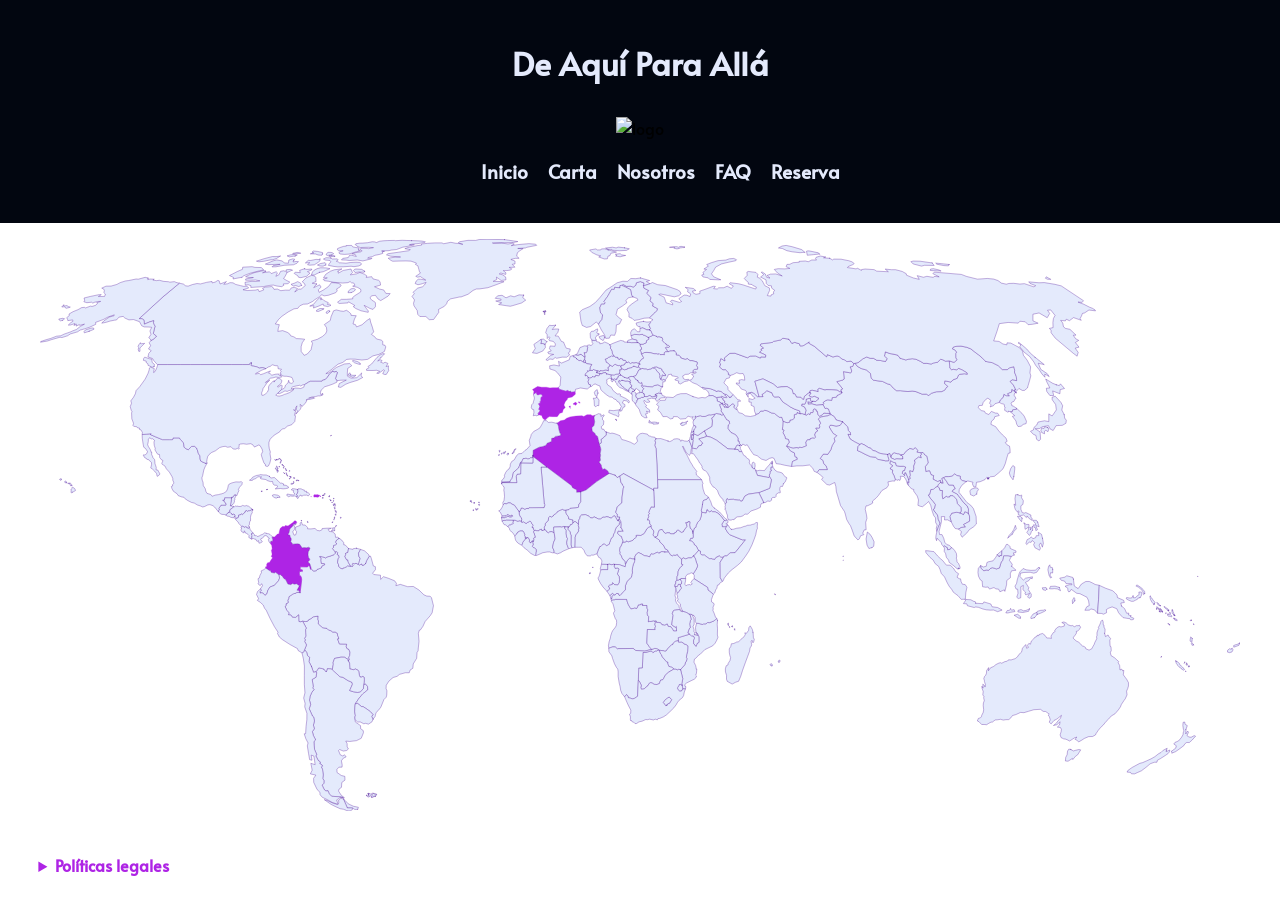
==== index.html @ 1c0f74f4 "Refactor CSS and HTML structure: Remove old stylesheets, consolidate styles into a new main styleshe" ====
<!doctype html>
<html lang="en">
<head>
    <meta charset="UTF-8">
    <meta name="viewport" content="width=device-width, initial-scale=1">
    <meta http-equiv="X-UA-Compatible" content="ie=edge">
    <meta name="author" content="Amanda Torres">
    <meta name="description" content="Restaurante internacional">
    <meta name="keywords"
          content=" inicio, restaurante, Carta, restaurante internacional, Puerto Rico, Colombia, Argelia, España, De aquí pa' allá">
    <title>Inicio | De Aquí Para Allá </title>
    <link rel="stylesheet" href="css/style.css">
    <link rel="shortcut icon" href="img/logo.png" type="image/x-icon">

 <!--    fonts -->

 <link rel="preconnect" href="https://fonts.googleapis.com">
 <link rel="preconnect" href="https://fonts.gstatic.com" crossorigin>
 <link href="https://fonts.googleapis.com/css2?family=Alata&display=swap" rel="stylesheet">

</head>

<!-- Amanda Torres -->

<body>
      <header>
            <div class="logoTitulo">
              <h1> De Aquí Para Allá</a></h1>
        
            <img src="../img/logo.png" alt="logo" />
            </div>
        
            <ul>
              <li><a href="../index.html">Inicio</a></li>
              <li><a href="../contenido/carta.html">Carta</a></li>
              <li><a href="sobre_nosotros.html">Nosotros </a></li>
              <li><a href="preguntas_frecuentes.html">FAQ</a></li>
              <li><a id="reservaNav" href="reserva.html"> Reserva </a></li>
            </ul>
      </header>

<!-- mapa -->
<section>
    <article>
        <figure>
            <div class="mapa">
                <div class="svg">
                    <svg id="Capa_1" xmlns="http://www.w3.org/2000/svg" x="0px" y="0px" viewBox="0 0 1778.6 848.1"
                         style="enable-background:new 0 0 1778.6 848.1;" xml:space="preserve">

                        <path id="AF" class="st0"
                              d="M1171.1,258.4h-5.4l-3.8-0.5l-2.5,2.9l-2.1,0.7l-1.5,1.3l-2.6-2.1l-1-5.4l-1.6-0.3v-2l-3.2-1.5 l-1.7,2.3l0.2,2.6l-0.6,0.9l-3.2-0.1l-0.9,3l-2.1-1.3l-3.3,2.1l-1.8-0.8l-4.3-1.4h-2.9l-1.6-0.2l-2.9-1.7l-0.3,2.3l-4.1,1.2l0.1,5.2 l-2.5,2l-4,0.9l-0.4,3l-3.9,0.8l-5.9-2.4l-0.5,8l-0.5,4.7l2.5,0.9l-1.6,3.5l2.7,5.1l1.1,4l4.3,1.1l1.1,4l-3.9,5.8l9.6,3.2l5.3-0.9 l3.3,0.8l0.9-1.4l3.8,0.5l6.6-2.6l-0.8-5.4l2.3-3.6h4l0.2-1.7l4-0.9l2.1,0.6l1.7-1.8l-1.1-3.8l1.5-3.8l3-1.6l-3-4.2l5.1,0.2l0.9-2.3 l-0.8-2.5l2-2.7l-1.4-3.2l-1.9-2.8l2.4-2.8l5.3-1.3l5.8-0.8l2.4-1.2l2.8-0.7L1171.1,258.4L1171.1,258.4z"></path>
                        <path id="AO" class="st0"
                              d="M869.5,534.2l-16.6-0.1l-1.9,0.7l-1.7-0.1l-2.3,0.9l-0.5,1.2l2.8,4l1.1,4.3l1.6,6.1l-1.7,2.6l-0.3,1.3 l1.3,3.8l1.5,3.9l1.6,2.2l0.3,3.6l-0.7,4.8l-1.8,2.8l-3.3,4.2l-1.3,2.6l-1.9,5.7l-0.3,2.7l-2,5.9l-0.9,5.5l0.5,4l2.7-1.2l3.3-1 l3.6,0.1l3.2,2.9l0.9-0.4l22.5-0.3l3.7,3l13.4,0.9l10.3-2.5l-3.5-4l-3.6-5.2l0.8-20.3l11.6,0.1l-0.5-2.2l0.9-2.4l-0.9-3l0.7-3 l-0.5-2l-2.6-0.4l-3.5,1l-2.4-0.2l-1.4,0.6l0.5-7.6l-1.9-2.3l-0.3-4l0.9-3.8l-1.2-2.4v-4h-6.8l0.5-2.3h-2.9l-0.3,1.1l-3.4,0.3 l-1.5,3.7l-0.9,1.6l-3-0.9l-1.9,0.9l-3.7,0.5l-2.1-3.3l-1.3-2.1l-1.6-3.8L869.5,534.2L869.5,534.2z M847.7,532.9l0.2-2.7l0.9-1.7 l2-1.3l-2-2.2l-1.8,1.1l-2.2,2.7l1.4,4.8L847.7,532.9L847.7,532.9z"></path>
                        <path id="AL" class="st0"
                              d="M878.7,225.1l-2,3.1l0.5,1.9l0,0l1,1l-0.5,1.9l-0.1,4.3l0.7,3l3,2.1l0.2,1.4l1,0.4l2.1-3l0.1-2.1 l1.6-0.9v-1.6L884,235l-0.9-2.6l0.4-2.1l0,0L883,228l-1.3-0.6l-1.3-1.6l-1.3,0.5L878.7,225.1L878.7,225.1z"></path>
                        <path id="AE" class="st0"
                              d="M1085.1,333.2l-1.3-2.2l-3,3.9l-3.7,4.1l-3.3,4.3l-3.3-0.2l-4.6-0.2l-4.2,1l-0.3-1.7l-1,0.3l0.4,1.5 l2.6,6.4l16.8,3.2l1-1.3l-0.1-2.6l1.4-2.6l-0.3-2.6l2.4-1.3l-1.1-0.8l0.1-4.2h2.8L1085.1,333.2L1085.1,333.2z"></path>
                        <path id="AR" class="st0"
                              d="M471,845.3l0.9-3l-7.3-1.5l-7.7-3.6l-4.3-4.6l-3-2.8l5.9,13.5h5l2.9,0.2l3.3,2.1L471,845.3L471,845.3z M420.6,637.2l-7.4-1.5l-4,5.7l0.9,1.6l-1.1,6.6l-5.6,3.2l1.6,10.6l-0.9,2l2,2.5l-3.2,4l-2.6,5.9l-0.9,5.8l1.7,6.2l-2.1,6.5 l4.9,10.9l1.6,1.2l1.3,5.9l-1.6,6.2l1.4,5.4l-2.9,4.3l1.5,5.9l3.3,6.3l-2.5,2.4l0.3,5.7l0.7,6.4l3.3,7.6l-1.6,1.2l3.6,7.1l3.1,2.3 l-0.8,2.6l2.8,1.3l1.3,2.3l-1.8,1.1l1.8,3.7l1.1,8.2l-0.7,5.3l1.8,3.2l-0.1,3.9l-2.7,2.7l3.1,6.6l2.6,2.2l3.1-0.4l1.8,4.6l3.5,3.6 l12,0.8l4.8,0.9l2.2,0.4l-4.7-3.6l-4.1-6.3l0.9-2.9l3.5-2.5l0.5-7.2l4.7-3.5l-0.2-5.6l-5.2-1.3l-6.4-4.5l-0.1-4.7l2.9-3.1l4.7-0.1 l0.2-3.3l-1.2-6.1l2.9-3.9l4.1-1.9l-2.5-3.2l-2.2,2l-4-1.9l-2.5-6.2l1.5-1.6l5.6,2.3l5-0.9l2.5-2.2l-1.8-3.1l-0.1-4.8l-2-3.8 l5.8,0.6l10.2-1.3l6.9-3.4l3.3-8.3l-0.3-3.2l-3.9-2.8l-0.1-4.5l-7.8-5.5l-0.3-3.3l-0.4-4.2l0.9-1.4l-1.1-6.3l0.3-6.5l0.5-5.1 l5.9-8.6l5.3-6.2l3.3-2.6l4.2-3.5l-0.5-5.1l-3.1-3.7l-2.6,1.2l-0.3,5.7l-4.3,4.8l-4.2,1.1l-6.2-1l-5.7-1.8l4.2-9.6l-1.1-2.8 l-5.9-2.5l-7.2-4.7l-4.6-1l-11.2-10.4l-1-1.3l-6.3-0.3l-1.6,5.1L420.6,637.2L420.6,637.2z"></path>
                        <path id="AM" class="st0"
                              d="M1020.2,249.7l-0.9-4.4l-2.5-1.1l-2.5-1.7l1-2l-3.1-2.2l0.7-1.5l-2.2-1.1l-1.4-1.7l-6.9,1l1.3,2.2v3.1 l4.2,1.5l2.4,1.9l1-0.2l1.8,1.7h2.3l0.2,1l2.8,3.7L1020.2,249.7L1020.2,249.7z"></path>
                        <path id="AU" class="st0"
                              d="M1527.9,756.6l-3-0.5l-1.9,2.9l-0.6,5.4l-2.1,4l-0.5,5.3l3,0.2l0.8,0.3l6.6-4.3l0.6,1.7l4-4.9l3.2-2.2 l4.5-7.3l-2.8-0.5l-4.8,1.2l-3.4,0.9L1527.9,756.6L1527.9,756.6z M1578,584.3l0.5-2.3l0.1-3.6l-1.6-3.2l0.1-2.7l-1.3-0.8l0.1-3.9 l-1.2-3.2l-2.3,2.4l-0.4,1.8l-1.5,3.5l-1.8,3.4l0.6,2.1l-1.2,1.3l-1.5,4.8l0.1,3.7l-0.7,1.8l0.3,3.1l-2.6,5l-1.3,3.5l-1.7,2.9 l-1.7,3.4l-4.1,2.1l-4.9-2.1l-0.5-2l-2.5-1.6h-1.6l-3.3-3.8l-2.5-2.2l-3.9-2l-3.9-3.5l-0.1-1.8l2.5-3.1l2.1-3.2l-0.3-2.6l1.9-0.2 l2.5-2.5l2-3.4l-2.2-3.2l-1.5,1.2l-2-0.5l-3.5,1.8l-3.2-2l-1.7,0.7l-4.5-1.6l-2.7-2.7l-3.5-1.5l-3.1,0.9l3.9,2.1l-0.3,3.2l-4.8,1.2 l-2.8-0.7l-3.6,2.2l-2.9,3.7l0.6,1.5l-2.7,1.7l-3.4,5.1l0.6,3.5l-3.4-0.6h-3.5l-2.5-3.8l-3.7-2.9l-2.8,0.8l-2.6,0.9l-0.3,1.6 l-2.4-0.7l-0.3,1.8l-3,1.1l-1.7,2.5l-3.5,3.1l-1.4,4.8l-2.3-1.3l-2.2,3.1l1.5,3l-2.6,1.2l-1.4-5.5l-4.8,5.4l-0.8,3.5l-0.7,2.5 l-3.8,3.3l-2,3.4l-3.5,2.8l-6.1,1.9l-3.1-0.2l-1.5,0.6l-1.1,1.4l-3.5,0.7l-4.7,2.4l-1.4-0.8l-2.6,0.5l-4.6,2.3l-3.2,2.7l-4.8,2.1 l-3.1,4.4l0.4-4.8l-3.1,4.6l-0.1,3.7l-1.3,3.2l-1.5,1.5l-1.3,3.7l0.9,1.9l0.1,2l1.6,5l-0.7,3.3l-1-2.5l-2.3-1.8l0.4,5.9l-1.7-2.8 l0.1,2.8l1.8,5l-0.6,5l1.7,2.5l-0.4,1.9l0.9,4.1l-1.3,3.6l-0.3,3.6l0.7,6.5l-0.7,3.7l-2.2,4.4l-0.6,2.3l-1.5,1.5l-2.9,0.8l-1.5,3.7 l2.4,1.2l4,4.1h3.6l3.8,0.3l3.3-2.1l3.4-1.8l1.4,0.3l4.5-3.4l3.8-0.3l4.1-0.7l4.2,1.2l3.6-0.6l4.6-0.2l3-2.6l2.3-3.3l5.2-1.5 l6.9-3.2l5,0.4l6.9-2.1l7.8-2.3l9.8-0.6l4,3.1l3.7,0.2l5.3,3.8l-1.6,1.5l1.8,2.4l1.3,4.6l-1.6,3.4l2.9,2.6l4.3-5.1l4.3-2.1l6.7-5.5 l-1.6,4.7l-3.4,3.2l-2.5,3.7l-4.4,3.5l5.2-1.2l4.7-4.4l-0.9,4.8l-3.2,3.1l4.7,0.8l1.3,2.6l-0.4,3.3l-1.5,4.9l1.4,4l4,1.9l2.8,0.4 l2.4,1l3.5,1.8l7.2-4.7l3.5-1.2l-2.7,3.4l2.6,1.1l2.7,2.8l4.7-2.7l3.8-2.5l6.3-2.7l6-0.2l4.2-2.3l0.9-2l3-4.5l3.9-4.8l3.6-3.2 l4.4-5.6l3.3-3.1l4.4-5l5.4-3.1l5-5.8l3.1-4.5l1.4-3.6l3.8-5.7l2.1-2.9l2.5-5.7l-0.7-5.4l1.7-3.9l1.1-3.7v-5.1l-2.8-5.1l-1.9-2.5 l-2.9-3.9l0.7-6.7l-1.5,1l-1.6-2.8l-2.5,1.4l-0.6-6.9l-2.2-4l1-1.5l-3.1-2.8l-3.2-3l-5.3-3.3l-0.9-4.3l1.3-3.3l-0.4-5.5l-1.3-0.7 l-0.2-3.2l-0.2-5.5l1.1-2.8l-2.3-2.5l-1.4-2.7l-3.9,2.4L1578,584.3L1578,584.3z"></path>
                        <path id="AT" class="st0"
                              d="M861.4,188.6l-2.3-1.2l-2.3,0.3l-4-1.9l-1.7,0.5l-2.6,2.5l-3.8-2l-1.5,2.9l-1.7,0.8l1,4l-0.4,1.1 l-1.7-1.3l-2.4-0.2l-3.4,1.2l-4.4-0.3l-0.6,1.6l-2.6-1.7l-1.5,0.3l0.2,1.1l-0.7,1.6l2.3,1.1l2.6,0.2l3.1,0.9l0.5-1.2l4.8-1.1 l1.3,2.2l7.2,1.6l4.2,0.4l2.4-1.4l4.3-0.1l0.9-1.1l1.3-4l-1.1-1.3h2.8l0.2-2.6l-0.7-2.1L861.4,188.6L861.4,188.6z"></path>
                        <path id="AZ" class="st0"
                              d="M1011.3,243.5l-1,0.2l1.2,2.4l3.2,2.9l3.7,0.9l-2.8-3.7l-0.2-1h-2.3L1011.3,243.5L1011.3,243.5z M1021.7,234.2l-4.3-3.8l-1.5-0.2l-1.1,0.9l3.2,3.4l-0.6,0.7l-2.8-0.4l-4.2-1.8l-1.1,1l1.4,1.7l2.2,1.1l-0.7,1.5l3.1,2.2l-1,2 l2.5,1.7l2.5,1.1l0.9,4.4l5.3-4.7l1.9-0.5l1.9,1.9l-1.2,3.1l3.8,3.4l1.3-0.3l-0.8-3.2l1.7-1.5l0.4-2.2l-0.1-5l4.2-0.5l-2-1.7 l-2.5-0.2l-3.5-4.5l-3.4-3.2l0,0l-2.6,2.5l-0.5,1.5L1021.7,234.2L1021.7,234.2z"></path>
                        <path id="BI" class="st0"
                              d="M949.4,514.6l-0.3-2.5l0,0l-3-0.4l-1.7,3.6l-3.5-0.5l1.4,2.9l0.1,1.1l2,6.1l-0.1,0.3l0.6-0.1l2.1-2.3 l2.2-3.3l1.4-1.4v-2L949.4,514.6L949.4,514.6z"></path>
                        <path id="BE" class="st0"
                              d="M801.9,170.8l-4.4,1.3l-3.6-0.5l0,0l-3.8,1.2l0.7,2.2l2.2,0.1l2.4,2.4l3.4,2.9l2.5-0.4l4.4,2.8l0.4-3.5 l1.3-0.2l0.4-4.2l-2.8-1.4L801.9,170.8L801.9,170.8z"></path>
                        <path id="BJ" class="st0"
                              d="M798.1,422.6l-4.3-3.7h-2l-1.9,1.9l-1.2,1.9l-2.7,0.6l-1.2,2.8l-1.9,0.7l-0.7,3.3l1.7,1.9l2,2.3 l0.2,3.1l1.1,1.3l-0.2,14.6l1.4,4.4l4.6-0.8l0.3-10.2l-0.1-4.1l1-4l1.7-1.9l2.7-4l-0.6-1.7l1.1-2.5l-1.2-3.8L798.1,422.6 L798.1,422.6z"></path>
                        <path id="BF" class="st0"
                              d="M780,401.8h-3.6l-1.4-1.2l-3,0.9l-5.2,2.6l-1.1,2l-4.3,2.9l-0.8,1.6l-2.3,1.3l-2.7-0.9l-1.6,1.6 l-0.8,4.4l-4.5,5.2l0.2,2.2l-1.6,2.7l0.4,3.7l2.5,1.4l1,2.1l2.5,1.3l1.9-1.6l2.7-0.2l3.8,1.6l-0.8-4.8l0.2-3.6l9.7-0.3l2.4,0.5 l1.8-1l2.6,0.5l4.9,0.1l1.9-0.7l1.2-2.8l2.7-0.6l1.2-1.9l0.1-4.4l-6.4-1.4l-0.2-3.1l-3.1-4.1l-0.8-2.9L780,401.8L780,401.8z"></path>
                        <path id="BD" class="st0"
                              d="M1287.7,356.5l-4.5-10.1l-1.5,0.1l-0.2,4l-3.5-3.3l1.1-3.6l2.4-0.4l1.6-5.3l-3.4-1.1l-5,0.1l-5.4-0.9 l-1.2-4.4l-2.7-0.4l-4.8-2.7l-1.2,4.3l4.6,3.4l-3.1,2.4l-0.8,2.3l3.7,1.7l-0.4,3.8l2.6,4.8l1.6,5.2l2.2,0.6l1.7,0.7l0.6-1.2l2.5,1.3 l1.3-3.5l-0.9-2.6l5.1,0.2l2.8,3.7l1.5,3.1l0.8,3.2l2,3.3l-1.1-5.1l2.1,1L1287.7,356.5L1287.7,356.5z"></path>
                        <path id="BG" class="st0"
                              d="M922.8,218.9l-3-0.7l-4-2.2l-5.8,1.4l-2.3,1.6l-7.5-0.3l-4-1l-1.9,0.5l-1.8-2.6l-1.1,1.4l0.7,2.3 l2.8,2.6l-1.7,1.9l-0.7,2l0.6,0.7l-0.7,0.9l2.8,2l0.8,4.1l3.8,0.2l3.9-1.7l3.9,2.1l4.6-0.6l-0.3-3l5-2l4.5,0.8l-2.1-3.5l1.3-4.4 L922.8,218.9L922.8,218.9z"></path>
                        <path id="BA" class="st0"
                              d="M863.4,209.5l-2.3,0.1l-1,1.3l-1.9-1.4l-0.9,2.5l2.7,2.9l1.3,1.9l2.5,2.3l2,1.4l2.2,2.5l4.7,2.4 l0.4-3.4l1.5-1.4l0.9-0.6l1.2-0.3l0.5-2.9l-2.7-2.3l1-2.7h-1.8l0,0l-2.4-1.4l-3.5,0.1L863.4,209.5L863.4,209.5z"></path>
                        <path id="BY" class="st0"
                              d="M914,144l-5.2-1.5l-4.6,2.3l-2.6,1l0.9,2.6l-3.5,2l-0.5,3.4l-4.8,2.2h-4.6l0.6,2.7l1.7,2.3l0.3,2.4 l-2.7,1.2l1.9,2.9l0.5,2.7l2.2-0.3l2.4-1.6l3.7-0.2l5,0.5l5.6,1.5l3.8,0.1l2,0.9l1.6-1.1l1.5,1.5l4.3-0.3l2,0.6l-0.2-3.1l1.2-1.4 l4.1-0.3l0,0l-2-3.9l-1.5-2l0.8-0.6l3.9,0.2l1.6-1.3l-1.7-1.6l-3.4-1.1l0.1-1.1l-2.2-1.1l-3.7-3.9l0.6-1.6l-1-2.9l-4.8-1.4l-2.3,0.7 L914,144L914,144z"></path>
                        <path id="BZ" class="st0"
                              d="M283.7,395.7l1.4-2.2l1-0.2l1.3-1.7l1-3.2l-0.3-0.6l0.9-2.3l-0.4-1l1.3-2.7l0.3-1.8h-1.1l0.1-0.9h-1 l-2.5,3.9l-0.9-0.8l-0.7,0.3l-0.1,1l-0.7,5l-1.2,7.2L283.7,395.7L283.7,395.7z"></path>
                        <path id="BO" class="st0"
                              d="M456.9,625.1l1.6-1.3l-0.8-3.6l1.3-2.8l0.5-5l-1.6-4l-3.2-1.7l-0.8-2.6l0.6-3.6l-10.7-0.3l-2.7-7.4 l1.6-0.1l-0.3-2.8l-1.2-1.8l-0.5-3.7l-3.3-1.9l-3.5,0.1l-2.5-1.9l-3.8-1.2l-2.4-2.4l-6.3-1l-6.4-5.7l0.3-4.3l-0.9-2.5l0.4-4.7 L405,560l-2.8,2.3l-4.8,2.6l-1.1,1.9l-2.9,0.2l-4.2-0.6l5.5,10.3l-1.1,2.1l0.1,4.5l0.3,5.4l-1.9,3.2l1.2,2.4l-1.1,2.1l2.8,5.3 l-2.8,6.9l3.1,4.3l1.2,4.6l3.2,2.7l-1.1,6.2l3.7,7.1l3.1,8.8l3.8-0.9l4-5.7l7.4,1.5l3.7,4.6l1.6-5.1l6.3,0.3l1,1.3l1.5-7.6l-0.2-3.4 l2.1-5.6l9.5-1.9l5.1,0.1l5.4,3.3L456.9,625.1L456.9,625.1z"></path>
                        <path id="BR" class="st0"
                              d="M460.2,484.7l-1.4,0.2l-3.1-0.5l-1.8,1.7l-2.6,1.1l-1.7,0.2l-0.7,1.3l-2.7-0.3l-3.5-3l-0.3-2.9 l-1.4-3.3l1-5.4l1.6-2.2l-1.2-3l-1.9-0.9l0.8-2.8l-1.3-1.5l-2.9,0.3l0.7,1.8l-2.1,2.4l-6.4,2.4l-4,1l-1.7,1.5l-4.4-1.6l-4.2-0.8 l-1,0.6l2.4,1.6l-0.3,4.3l0.7,4l4.8,0.5l0.3,1.4l-4.1,1.8l-0.7,2.7l-2.3,1l-4.2,1.5l-1.1,1.9l-4.4,0.5l-3-3.4l-1.1,0.8l-1-3.8 l-1.6-2l-1.9,2.2l-10.9-0.1v3.9l3.3,0.7l-0.2,2.4l-1.1-0.6l-3.2,1v4.6l2.5,2.4l0.9,3.6l-0.1,2.8l-2.2,17.4l-5.1-0.3l-0.7,1l-4.6,1.2 l-6.2,4.3l-0.4,3l-1.3,2.2l0.7,3.4l-3.3,1.9l0.1,2.7l-1.5,1.1l2.6,5.8l3.3,3.8l-1,2.8l3.7,0.3l2.3,3.4l4.9,0.2l4.4-3.8l0.2,9.7 l2.6,0.7l3-1.1l4.2,0.6l2.9-0.2l1.1-1.9l4.8-2.6l2.8-2.3l7.3-1.1l-0.4,4.7l0.9,2.5l-0.3,4.3l6.4,5.7l6.3,1l2.4,2.4l3.8,1.2l2.5,1.9 l3.5-0.1l3.3,1.9l0.5,3.7l1.2,1.8l0.3,2.8l-1.6,0.1l2.7,7.4l10.7,0.3l-0.6,3.6l0.8,2.6l3.2,1.7l1.6,4l-0.5,5l-1.3,2.8l0.8,3.6 l-1.6,1.3l1.9,3.6l0.4,8.6l6,1.2l2.1-1.2l3.9,1.7l1.2,1.9l1,5.8l0.9,2.5l2,0.3l2-1.1l2.1,1.2l0.3,3.5l-0.3,3.8l-0.7,3.6l2.6-1.2 l3.1,3.7l0.5,5.1l-4.2,3.5l-3.3,2.6l-5.3,6.2l-5.9,8.6l3.4-0.7l6.2,4.9l1.9-0.2l6.2,4.1l4.8,3.5l3.8,4.3l-1.9,3l2.1,3.7l2.9-3.7 l1.5-6l3.2-3l3.9-5l4.5-11.2l3.4-3.5l0.8-3.1l0.3-6.4l-1.3-3.5l0.3-4.8l4.1-6.3l6-5.1l6-1.8l3.6-2.9l8.5-2.4h5.9l1.1-3.8l4.2-2.8 l0.6-6.5l5.1-8.3l0.5-8.5l1.6-2.6l0.3-4.1l1.1-9.9l-1-11.9l1.4-4.7l1.4-0.1l3.9-5.5l3.3-7.2l7.7-8.8l2.7-4.2l2-10.5l-1-3.9l-2-8.1 l-2.1-2l-4.8-0.2l-4.3-1.9l-7.3-7.1l-8.4-5.3l-8.4,0.3l-10.9-3.4l-6.5,2l0.8-3.5l-2.7-3.8l-9.4-3.8l-7.1-2.3l-4.2,4.1l-0.3-6.3 l-9.9-1l-1.7-2l4.2-5.2l-0.1-4.4l-3-1l-3-11.2l-1.3-3.5l-1.9,0.3l-3.5,5.8l-1.8,4.7l-2.1,2.4l-2.7,0.5l-0.8-1.8l-1.2-0.3l-1.8,1.8 l-2.4-1.3l-3.2-1.4l-2.7,0.7l-2.3-0.6l-0.5,1.8l0.9,1.3l-0.5,1.3L460.2,484.7L460.2,484.7z"></path>
                        <path id="BN" class="st0"
                              d="M1419,468l2.7,3.3l1.1-2.2l2.7,0.2l0.1-4.1l0.1-3.1l-4.6,3.5L1419,468L1419,468z"></path>
                        <path id="BT" class="st0"
                              d="M1275.9,320.1l-2.7-1.8l-2.9-0.1l-4.2-1.5l-2.6,1.6l-2.6,4.8l0.3,1.2l5.5,2.5l3.2-1l4.7,0.4l4.4-0.2 l-0.4-3.9L1275.9,320.1L1275.9,320.1z"></path>
                        <path id="BW" class="st0"
                              d="M917.9,609.6l-1-0.5l-3.2,1.5h-1.6l-3.7,2.5l-2-2.6l-8.6,2.2l-4.1,0.2l-0.9,22.7l-5.4,0.2l-0.6,18.5 l1.4,1l3,6.1l-0.7,3.8l1.1,2.3l4-0.7l2.8-2.8l2.7-1.9l1.5-3.1l2.7-1.5l2.3,0.8l2.5,1.8l4.4,0.3l3.6-1.5l0.6-2l1.2-3l3-0.5l1.7-2.4 l2-4.3l5.2-4.7l8-4.7l-3.4-2.9l-4.2-0.9l-1.5-4.1l0.1-2.2l-2.3-0.7l-6-7l-1.6-3.7l-1.1-1.1L917.9,609.6L917.9,609.6z"></path>
                        <path id="CF" class="st0"
                              d="M911.7,441.9l-0.5-0.3l-2-1.8l-0.3-2l0.8-2.6v-2.6l-3.3-4l-0.7-2.7l-3.5,1.1l-2.8,2.5l-4,7l-5.2,2.9 l-5.4-0.4l-1.6,0.6l0.6,2.3l-2.9,2.2l-2.3,2.5l-7.1,2.4l-1.4-1.4l-0.9-0.2l-1,1.7l-4.7,0.4l-2.7,6.5l-1.4,1.1l-0.4,5l0.6,2.7 l-0.4,1.9l2.6,3.3l0.5,2.3l2.1,3.2l2.6,2.1l0.3,2.9l0.6,1.8l2.9-5.9l3.3-3.4l3.8,1.1l3.6,0.4l0.5-4.5l2.2-3.2l3-2l4.6,2.1l3.6,2.4 l4.1,0.6l4.2,1.2l1.6-3.8l0.8-0.5l2.6,0.6l6.2-3.1l2.2,1.3l1.8-0.2l0.9-1.5l2-0.6l4.3,0.7l3.6,0.1l1.8-0.6l-0.9-2.1l-4.2-2.5 l-1.5-3.8l-2.4-2.7l-3.8-3.4l-0.1-2l-3.1-2.6L911.7,441.9L911.7,441.9z"></path>
                        <path id="CA" class="st0"
                              d="M460.2,201.3l-0.7-3l-2.5,1.9l0.5,2.1l5.6,2.6l1.9-0.4l3.3-2.5l-4.7,0.1L460.2,201.3L460.2,201.3z M474.6,185.4l0.2-1.1l-4.1-2.6l-5.9-1.6l-1.9,0.6l3.5,2.9l5.7,1.9L474.6,185.4L474.6,185.4z M169.3,189.1l0.2-3.4l-3.2-2.6 l-0.4-2.9l-0.1-2.1l-4.1-0.7l-2.4-0.9l-4.1-1.4l-1.4,1.5l-0.6,3.3l4.3,1.1l-0.4,1.8l2.9,2.2v2.2l6.3,2.8L169.3,189.1L169.3,189.1z M505.4,175.6l3.9-3.8l1.4-1.7l-2.1-0.3l-4.9,2.2l-4.2,3.5l-8.1,9.8l-5.3,3.7l1.6,1.7l-3.8,2.2l0.2,1.9l9.6,0.1l5.4-0.3l4.4,1.5 l-4.4,2.9l2.9,0.2l7.3-5.4l1.2,0.8l-2.5,5.1l3,1.2l2.3-0.2l3.5-5.5l-0.5-3.9l0.3-3.3l-3.7,1.1l2.8-4.6l-4.3-1.9l-2.7,1.5l-3.9-1.7 l2.4-2.1l-2.9-1.3l-3.8,2L505.4,175.6L505.4,175.6z M148.6,154.4l-1.9,2l-1.4,2.6l0.9,1.9l-0.6,2.8l0.7,2.8h1.9l-0.2-4.9l7.1-6.9 l-4.9,0.5L148.6,154.4L148.6,154.4z M429.5,107.4l-0.4-1.2l-1.7-0.1l-2.8,1.7l-0.4,0.4l0.1,1.7l1.7,0.5L429.5,107.4L429.5,107.4z M419.9,104.2l0.8-1.1l-6-0.1l-4.9,2.7v1.5l3,0.2L419.9,104.2L419.9,104.2z M416.8,87.6l-2.7-0.5l-5,5.2l-3.6,4.4l-5.7,2.8l6.3-0.6 l-0.8,3.4l8.2-3l6.2-3l0.8,2.6l5.9,1.3l4.9-1.8l-1.9-1.8L426,97l1.3-2.7l-3.7-1.7l-3.4-1.9l-1.5-1.5l-2.8,0.9L416.8,87.6L416.8,87.6 z M461.4,79.4l3.7-1.7l1-0.7l1.4-2.3l-2.3-1.5l-4.2,0.7l-3.8,3.1l-0.7,2.6L461.4,79.4L461.4,79.4z M387.6,68.7l-0.8-2l-0.3-1l-1.6-1 l-3-1.5l-4.9,2.3l-5,1.7l3.5,2.4l3.8-0.6l4.1,1.6L387.6,68.7z M410,66.6l-6.6-1l5.7-2.6l-0.4-6l-1.9-2.3l-4.5-0.8l-8.1,3.8l-5.5,5.8 l2.9,2.1l1.6,3.3l-6.3,5.5l-3.2-0.2l-6.2,4.4l4.2-5.2l-4.8-1.8l-4.5,0.9l-2.4,3.4l-5.9-0.1l-7.2,0.8l-5.1-2.4l-5,0.4l-1.5-2.9 l-2.1-1.3l-3.8,0.5l-5.2,0.3l-4.4,1.8l2,2.3l-7,2.8l-1.4-3.3l-4.4,1l-11.8,0.6l-6.4-1.2l8.5-2.6l-2.8-2.8l-4.4,0.4l-4.7-1l-7.5-1.9 l-3.8-2.3l-4.5-0.3l-3.3,1.6l-5.9,0.9l3.9-4.1l-9.4,3.6l-1.4-4.7l-2.1-0.6l-3.8,2.5l-4.5,1.2l-0.2-2.2l-8.2,1.4l-8.8,2.3l-5.2-0.6 l-7,1.6l-6.2,2.3l-3.7-0.5l-3.3-2.6l-5.9-1.3l0,0l-24.3,20.2l-35.4,32.4l4.2,0.1l2.7,1.6l0.6,2.6l0.2,3.9l7.6-3.3l6.4-1.9l-0.5,3 l0.7,2.4l1.7,2.7l-1.1,4.2l-1.5,6.8l4.6,3.8l-3.1,3.7l-5.1,2.9l0,0l-2.5,3.1l2.1,4.4l-3.1,4.9l4.1,2.6l-3.6,3.7l-1.3,5.5l6.9,2.5 l1.6,2.7l5.4,6.1h0.7h13.9h14.6h4.8h15h14.5h14.7h14.8h16.7h16.8h10.1l1.3-2.4h1.6l-0.8,3.4l1,1l3.2,0.4l4.6,1l3.8,1.9l4.4-0.8 l5.3,1.6l0,0l3.2-2.4l3.2-1l1.8-1.5l1.5-0.8l4,1.2l3.3,0.2l0.8,0.8l0.1,3.5l5.2,1l-1.7,1.7l1.2,1.9l-1.9,2.3l1.8,0.8l-1.9,2.1l0,0 l1.2,0.2l1.3-0.9l0.5,1.4l3.4,0.7l3.8,0.1l3.8,0.6l4,1.2l0.8,2l1.4,4.7l-2.4,2l-3.8-0.8l-1-3.8l-0.9,3.9l-3.8,3.4l-0.8,2.9l-1.1,1.7 l-4.1,2l0,0l-3.7,3.4l-2,2.2l2.7,0.4l4.5-2l2.9-1.7l1.6-0.3l2.6,0.6l1.7-0.9l2.8-0.8l4.7-0.8l0,0l0,0l0.3-1.8l-0.3,0.1l-1.7,0.3 l-1.8-0.6l2.3-2.1l1.9-0.7l3.9-0.9l4.6-0.9l1.8,1.2l1.9-1.4l1.9-0.8l0.9,0.4l0.1,0.1l6.7-4.2l2.7-1.2h7.7h9.3l1-1.6l1.7-0.3l2.5-0.9 l2.7-2.8l3.2-4.9l5.5-4.7l1.1,1.7l3.7-1.1l1.5,1.8l-2.8,8.5l2.1,3.5l5.9-0.8l8.1-0.2l-10.4,5.1l-1.5,5.2l3.7,0.5l7.1-4.5l5.8-2.4 l12.2-3.7l7.5-4.1l-2.6-2.2l1-4.5l-7.1,7l-8.6,0.8l-5.5-3.1l-0.1-4.6l0.6-6.8l6.1-4.1l-3.3-3.1l-7.6,0.6l-12.1,5.2l-10.9,8.2l-4.6,1 l7.8-5.7l10.1-8.3l7.2-2.7l5.7-4.4l5.2-0.5l7.3,0.1l10,1.3l8.6-1l7.8-5.1l8.7-2.2l4.2-2.1l4.2-2.3l2-6.8l-1.1-2.3l-3.4-0.8v-5.1 l-2.3-1.9l-6.9-1.6l-2.8-3.4l-4.8-3.4l3.4-3.7l-2-7.1l-2.6-7.5l-1-5.2l-4.3,2.7l-7.4,6.5l-8.1,3.2l-1.6-3.4l-3.7-1l2.2-7.3l2.6-4.9 l-7.7-0.5l-0.1-2.2l-3.6-3.3l-3-2l-4.5,1.5l-4.2-0.5l-6.6-1.6l-3.9,1.3l-3.8,9l-1,5.3l-8.8,6.1l3.1,4.5l0.5,5l-1.7,4l-4.7,4.1 l-7.5,4.2l-9,2.8l1.7,3.2l-2.2,9.6l-5.6,6.3l-4.6,1.9l-4.4-5.8l-0.1-6.8l1.7-6l3.6-5.2l-4.8-0.6l-7.5-0.4l-3.6-2.5l-4.8-1.6 l-1.7-2.9l-3.3-2.2l-7-2.6l-7.1,1.2l0.7-4.5l1.5-5.5l-6-1l4.9-6.8l4.9-4.6l9.4-6.5l8.6-4.6l5.6-0.7l2.9-3.7l5.1-2.4l6.4-0.4l7.7-3.8 l2.9-2.4l7.4-4.7l3.2-2.8l3.2,1.7l6.5-0.9l10.8-3.8l2.3-2.7l-0.8-2.9l5-2.9l1.7-2.7l-3.5-2.6l-5.4-0.8l-5.5-0.4l-4.6,5.9l-6.5,4.6 l-7.2,4l-1.3-3.7l4.2-4l-2.2-3.5l-8.7,4.2L410,66.6L410,66.6z M334.5,47.7l-2.8-1l-14.1,3.2l-5.1,2l-7.8,3.9l5.4,1.4l6.2-0.1 l-11.5,2.1v1.9l5.6,0.1l9-0.4l6.5,1.2l-6.2,1l-5.5-0.3l-7.1,0.9l-3.3,0.6l0.6,4.2l4.2-0.6l4.1,1.5l-0.3,2.5l7.8-0.5l11.2-0.8 l9.4-1.8l5-0.4l5.7,1.5l6.7,0.8l3.1-1.9l-0.7-2.1l7-0.4l2.6-2.4l-5-2.5l-4.2-2.6l2.4-3.6l2.7-5.1l-2.2-2l-3-0.9l-4.2,0.8l-2.8,5.3 l-4.3,2.1l2.2-5.1l-1.7-1.7l-7.3,2.7l-2.6-2.6l-10.4,1.5L334.5,47.7L334.5,47.7z M373.6,46.2l-1.7-1.1l-5.4,0.2l-2.1,0.7l2.2,3.6 C366.6,49.6,373.6,46.2,373.6,46.2z M481.3,47.8l-4.4-2.8l-8.4-0.5l-2.1,0.3l-1.7,1.8l2,2.8l0.9,0.3l4.8-0.7l4.1,0.1l4.1,0.1 L481.3,47.8L481.3,47.8z M441.9,47.5l5.7-3.2l-11.2,1.3l-5.8,2.1l-7.1,4.6l-3.3,5.2l5.6,0.1l-6.1,2.3l1.8,1.9l5.9,0.8l7.3,1.5 l13.8,1.2l7.9-0.6l3.2-1.6l2,1.8l3.3,0.3l2,3.3l-3.5,1.4l7.1,1.8l4.6,2.6l0.5,1.9l-0.4,2.4l-8.6,5.4l-3.2,2.7l0.2,2l-9.2,0.7l-8,0.1 l-5.4,4.2l2.4,1.9l13-0.9l0.9-1.6l4.7,2.7l4.7,2.9l-2.4,1.6l3.8,2.8l7.6,3.3l10.7,2.3l0.3-2l-2.8-3.5l-3.5-4.9l8.5,4.6l4.7,1.5 l3.6-4.1v-5.6l-1-1.5l-4.4-2.5l-2.7-3.3l2.3-3.2l5.8-0.7l3.8,5.4l4,2.4l10.7-6.5l3.3-3.9l-6.4-0.3l-3.2-5.1l-5.9-1.2l-7.7-3.5l9-2.5 l-0.8-5l-2.2-2.1l-8.3-2.1l-1.9-3.3l-8.2,1.2l1.1-2.3l-3.6-2.5l-6.8-2.6l-5.2,2.1l-9,1.5l3.3-3.4l-2.3-5.3l-11.6,2.1l-7.1,4.1 L441.9,47.5L441.9,47.5z M391.9,44.1l-7.1,2.4l0.9,3.4l-7.4-0.7l-1.7,1.7l5.8,3.9l0.9,2l3.4,0.5l8.4-2l5.1-4.7l-3.8-2.2l6-2.4 l0.5-1.5l-7.5,0.6L391.9,44.1L391.9,44.1z M414.2,49.5l5.6-1l10-4.5l-6.1-1.2l-7.8-0.2l-5.2,1.4l-4.2,2.1l-2.5,2.6l-1.8,4.5l4.3,0.2 C406.5,53.4,414.2,49.5,414.2,49.5z M299.5,56.7l2.6-2.3l9.1-3.6l13.8-3.6l6.4-1.3l-1.6-2.1l-1.9-1.5l-9.4-0.2l-4.1-1.1l-14,0.8 l-0.3,3.1l-7.6,3.3l-7.4,3.8l-4.3,2.2l5.9,2.7l-0.6,2.3L299.5,56.7L299.5,56.7z M423.6,38.4l0.3-1.6l-1.4-1.7l-6.9,1.3l-4.4,2.2 l3.2,1.3l5.1,0.4L423.6,38.4L423.6,38.4z M414.9,29.8l-1.1,0.7l-4.8-0.3l-7.6,1.6l-3.8-0.1l-4.3,3.8l6.6-0.4l-3.4,2.9l3.2,0.8 l6.8-0.5l5.8-3.7l2.8-2.5L414.9,29.8z M375.8,32.3l1.8-2.3l-3.1-0.5l-5.7,1.7l-0.7,4.7l-6.1-0.4l-2.8-2.9L351,31l-5.4,1.4L334,37.2 l4.1,0.8l17.8-0.5l-10.6,2.2l-1.5,1.6l5.9-0.1l12.2-2.2l13.8-0.8l5.1-2.3l2.3-2.4l-3.7-0.2l-4.3,0.8 C375.1,34.1,375.8,32.3,375.8,32.3z M431,28l-7.1-0.3l-3.8,2l2.6,1.5l7,0.6l1.4,2.1l-2.2,2.4l-1.5,2.8l8.5,1.6l5.5,0.6l8-0.1 l11.6-0.8l4.3,0.6l6.7-1l3.5-1.4l1-2l-2.3-1.9l-5.8-0.3l-8,0.4l-7,1.1l-5.1-0.4l-4.8-0.3l-1.2-1.1l-3.1-1.1l2.8-1.9l-1.4-1.6 l-7.3,0.1L431,28L431,28z M356,25.4l-6,0.7l-5.5-0.1l-12.1,3.1l-11.6,3.7l0,0l3.6,1l7-0.7l9.8-2.1l3.8-0.3l5.2-1.6L356,25.4z M436.5,26l1-0.5l-1.5-0.9l-7.2-0.1l-0.6,1.3l6.4,0.3L436.5,26L436.5,26z M378.1,25.2l3.2-1.4l-4.1-0.8l-5.9,0.5l-5.1,1.5l3.3,1.5 C369.5,26.5,378.1,25.2,378.1,25.2z M385.9,21l-3.3-0.9l-1.6-0.2l-5.7,1.3l-1,0.7h6L385.9,21z M432.3,23.5l3-1.7l-2.3-1.6l-1.7-0.3 l-4.4-0.1l-2.1,1.8l-0.7,1.8l1.6,1.1L432.3,23.5L432.3,23.5z M418.6,22.3l0.1-2.2l-7.4-1.7l-6.1-0.6l-2.1,1.7l2.8,1.1l-5.3,1.4 l7.7,0.2l4,1.5l5.2,0.5L418.6,22.3z M472.3,16.2l0.6-2.8l-4.7-0.8l-4.7-0.9l-1.6-2.2l-8.2,0.2l0.3,0.9l-3.9,0.3l-4.1,1.3l-4.9,1.9 l-0.3,1.9l2,1.5h6.5l-4.3,1.2l-2.1,1.6l1.6,1.9l6.7,0.6l6.8-0.4l10.5-3.4l6.4-1.3C474.9,17.7,472.3,16.2,472.3,16.2z M550.8,2.4 l-7-0.2l-6.9-0.3l-10.2,0.6l-1.4-0.4L515,2.3l-6.4,0.4l-5.1,0.6l-5,2l-2.3-1l-3.9-0.2l-6.7,1.4l-7.4,0.6l-4.1,0.1l-6,0.8L467,8.3 l2.5,1.2l0.8,1.6l4.4,1.5l12.4-0.3l7.2,0.5l-7.2,1.5l-2.2-0.4l-9.3-0.2l-1.1,2.2l3,1.7l-2.8,1.6l-7.5,1.1l-4.9,1.7l4.8,0.9l1.7,3 l-7.5-2l-2.5,0.3l-2,3.4l-8,1.1l-2,2.3l6.7,0.3l4.9,0.6l11.7-0.8l8.4,1.4l12.6-3l1-1.1l-6.4,0.2l0.5-1.1l6.5-1.4l3.6-1.9l6.8-1.3 l5-1.6l-0.8-2.2l3.3-0.8l-4.3-0.6l11.1-0.4l3.2-0.9l7.9-0.8l9.3-3.5l6.8-1.1l10.3-2.5h-7.4l3.9-0.9l9-0.8l9.7-1.6l1.1-1.1l-5.2-1 l-6.7-0.4L550.8,2.4L550.8,2.4z"></path>
                        <path id="CH" class="st0"
                              d="M825.5,195.2l-5.4-1.9l-1,1.4h-4.2l-1.3,1l-2.3-0.6l0.2,1.6l-3.5,3.5v2.8l2.4-0.9l1.8,2.7l2.2,1.3 l2.4-0.3l2.7-2.1l0.9,1l2.4-0.2l0.9-2.5l3.8,0.8l2.1-1.1l0.3-2.5l-2.6-0.2l-2.3-1.1l0.7-1.6L825.5,195.2L825.5,195.2z"></path>
                        <path id="CL" class="st0"
                              d="M449.6,829.8l-3.7-0.7l-3.3,2.5l0.2,4.1l-1.2,2.8l-7.2-2.2l-8.6-4l-4.5-1.3l9.7,6.8l6.3,3.2l7.5,3.4 l5.3,0.9l4.3,1.8l3,0.5l2.3,0.1l3.2-1.8l0.5-2.4l-2.9-0.2h-5L449.6,829.8L449.6,829.8z M402.3,633.5l-3.7-7.1l1.1-6.2l-3.2-2.7 l-1.2-4.6l-3.1-4.3l-1.2,3.3l-2.7,1.6l2.1,9l1.5,10.4l-0.1,14.2v13.2l0.9,12.3l-1.9,7.8l2.1,7.8l-0.5,5.3l3.2,9.5l-0.1,9.5 l-1.2,10.2l-0.6,10.5l-2.1,0.2l2.4,7.3l3.3,6.3l-1.1,4.3l1.9,11.6l1.5,8.8l3.5,0.9l-1.1-7.7l4,1.6l1.8,12.7l-6.4-2.1l2,10.2 l-2.7,5.5l8.2,1.8l-3.4,4.8l0.2,6l5,10.6l4.2,4.1l0.2,3.6l3.3,3.8l7.5,3.5l0,0l7.4,4.2l6.2,2l2-0.1l-1.8-5.7l3.4-2.2l1.7-1.5h4.2 l-4.8-0.9l-12-0.8l-3.5-3.6l-1.8-4.6l-3.1,0.4l-2.6-2.2l-3.1-6.6l2.7-2.7l0.1-3.9l-1.8-3.2l0.7-5.3l-1.1-8.2l-1.8-3.7l1.8-1.1 l-1.3-2.3l-2.8-1.3l0.8-2.6l-3.1-2.3l-3.6-7.1l1.6-1.2l-3.3-7.6l-0.7-6.4l-0.3-5.7l2.5-2.4l-3.3-6.3l-1.5-5.9l2.9-4.3l-1.4-5.4 l1.6-6.2l-1.3-5.9l-1.6-1.2l-4.9-10.9l2.1-6.5l-1.7-6.2l0.9-5.8l2.6-5.9l3.2-4l-2-2.5l0.9-2l-1.6-10.6l5.6-3.2l1.1-6.6l-0.9-1.6 l-3.8,0.9L402.3,633.5L402.3,633.5z"></path>
                        <path id="CN" class="st0"
                              d="M1388.4,377.9l0.6-3.6l2-2.8l-1.6-2.5l-3.2-0.1l-5.8,1.8l-2.2,2.8l1,5.5l4.9,2L1388.4,377.9 L1388.4,377.9z M1401.6,181.4l-6.1-6.1l-4.4-3.7l-3.8-2.7l-7.7-6.1l-5.9-2.3l-8.5-1.8l-6.2,0.2l-5.1,1.1l-1.7,3l3.7,1.5l2.5,3.3 l-1.2,2l0.1,6.5l1.9,2.7l-4.4,3.9l-7.3-2.3l0.6,4.6l0.3,6.2l2.7,2.6l2.4-0.8l5.4,1l2.5-2.3l5.1,2l7.2,4.3l0.7,2.2l-4.3-0.7l-6.8,0.8 l-2.4,1.8l-1.4,4.1l-6.3,2.4l-3.1,3.3l-5.9-1.3l-3.2-0.5l-0.4,4l2.9,2.3l1.9,2.1l-2.5,2l-1.9,3.3l-4.9,2.2l-7.5,0.2l-7.2,2.2 l-4.4,3.3l-3.2-2l-6.2,0.1l-9.3-3.8l-5.5-0.9l-6.4,0.8l-11.2-1.3l-5.5,0.1l-4.7-3.6l-4.9-5.7l-3.4-0.7l-7.9-3.8l-7.2-0.9l-6.4-1 l-3-2.7l-1.3-7.3l-5.8-5l-8.1-2.3l-5.7-3.3l-3.3-4.4l-1.7,0.5l-1.8,4.2l-3.8,0.6l2.5,6.2l-1.6,2.8l-10.7-2l1,11.1l-2,1.4l-9,2.4 l8.7,10.7l-2.9,1.6l1.7,3.5l-0.2,1.4l-6.8,3.4l-1,2.4l-6.4,0.8l-0.6,4l-5.7-0.9l-3.2,1.2l-4,3l1.1,1.5l-1,1.5l3,5.9l1.6-0.6l3.5,1.4 l0.6,2.5l1.8,3.7l1.4,1.9l4.7,3l2.9,5l9.4,2.6l7.6,7.5l0.8,5.2l3,3.3l0.6,3.3l-4.1-0.9l3.2,7l6.2,4l8.5,4.4l1.9-1.5l4.7,2l6.4,4.1 l3.2,0.9l2.5,3.1l4.5,1.2l5,2.8l6.4,1.5l6.5,0.6l3-1.4l1.5,5.1l2.6-4.8l2.6-1.6l4.2,1.5l2.9,0.1l2.7,1.8l4.2-0.8l3.9-4.8l5.3-4 l4.9,1.5l3.2-2.6l3.5,3.9l-1.2,2.7l6.1,0.9l3-0.4l2.7,3.7l2.7,1.5l1.3,4.9l0.8,5.3l-4.1,5.3l0.7,7.5l5.6-1l2.3,5.8l3.7,1.3l-0.8,5.2 l4.5,2.4l2.5,1.2l3.8-1.8l0.6,2.6l0.7,1.5l2.9,0.1l-1.9-7.2l2.7-1l2.7-1.5h4.3l5.3-0.7l4.1-3.4l3,2.4l5.2,1.1l-0.2,3.7l3,2.6 l5.9,1.6l2.4-1l7.7,2l-0.9,2.5l2.2,4.6l3-0.4l0.8-6.7l5.6-0.9l7.2-3.2l2.5-3.2l2.3,2.1l2.8-2.9l6.1-0.7l6.6-5.3l6.3-5.9l3.3-7.6 l2.3-8.4l2.1-6.9l2.8-0.5l-0.1-5.1l-0.8-5.1l-3.8-2l-2.5-3.4l2.8-1.7l-1.6-4.7l-5.4-4.9l-5.4-5.8l-4.6-6.3l-7.1-3.5l0.9-4.6l3.8-3.2 l1-3.5l6.7-1.8l-2.4-3.4l-3.4-0.2l-5.8-2.5l-3.9,4.6l-4.9-1.9l-1.5-2.9l-4.7-1l-4.7-4.4l1.2-3l5-0.3l1.2-4.1l3.6-4.4l3.4-2.2 l4.4,3.3l-1.9,4.2l2.3,2.5l-1.4,3l4.8-1.8l2.4-2.9l6.3-1.9l2.1-4l3.8-3.4l1-4.4l3.6,2l4.6,0.2l-2.7-3.3l6.3-2.6l-0.1-3.5l5.5,3.6 l0,0l-1.9-3.1l2.5-0.1l-3.8-7.3l-4.7-5.3l2.9-2.2l6.8,1.1l-0.6-6l-2.8-6.8l0.4-2.3l-1.3-5.6l-6.9,1.8l-2.6,2.5h-7.5l-6-5.8l-8.9-4.5 L1401.6,181.4L1401.6,181.4z"></path>
                        <path id="CI" class="st0"
                              d="M747.7,430.8l-2.3,0.9l-1.3,0.8l-0.9-2.7l-1.6,0.7l-1-0.1l-1,1.9l-4.3-0.1l-1.6-1l-0.7,0.6l-1.1,0.5 l-0.5,2.2l1.3,2.6l1.3,5.1l-2,0.8l-0.6,0.9l0.4,1.2l-0.3,2.8h-0.9l-0.3,1.8l0.6,3.1l-1.2,2.8l1.6,1.8l1.8,0.4l2.3,2.7l0.2,2.5 l-0.5,0.8l-0.5,5.2l1.1,0.2l5.6-2.4l3.9-1.8l6.6-1.1l3.6-0.1l3.9,1.3l2.6-0.1l0.2-2.5l-2.4-5.5l1.5-7.2l2.3-5.3l-1.4-9.1l-3.8-1.6 l-2.7,0.2l-1.9,1.6l-2.5-1.3l-1-2.1L747.7,430.8L747.7,430.8z"></path>
                        <path id="CM" class="st0"
                              d="M861.3,427.5l0.2-4.3L861,419l-2.2-4.1l-1.6,0.4l-0.2,2l2.3,2.6l-0.6,1.1l-0.3,2.1l-4.6,5l-1.5,4 l-0.7,3.3l-1.2,1.4l-1.1,4.5l-3,2.6l-0.8,3.2l-1.2,2.6l-0.5,2.6l-3.9,2.2l-3.2-2.6l-2.1,0.1l-3.3,3.7l-1.6,0.1l-2.7,6.1l-1.4,4.5 v1.8l1.4,0.9l1.1,2.8l2.6,1.1l2.2,4.2l-0.8,5l9.2,0.2l2.6-0.4l3.4,0.8l3.4-0.8l0.7,0.3l7.1,0.3l4.5,1.7l4.5,1.5l0.4-3.5l-0.6-1.8 l-0.3-2.9l-2.6-2.1l-2.1-3.2l-0.5-2.3l-2.6-3.3l0.4-1.9L859,462l0.4-5l1.4-1.1l2.7-6.5l0.9-1.7l-1.8-4.4l-0.8-2.6l-2.5-1.1l-3.3-3.7 l1.2-3l2.5,0.6l1.6-0.4l3.1,0.1L861.3,427.5L861.3,427.5z"></path>
                        <path id="CD" class="st0"
                              d="M926.1,464l-4.3-0.7l-2,0.6l-0.9,1.5l-1.8,0.2l-2.2-1.3l-6.2,3.1l-2.6-0.6l-0.8,0.5l-1.6,3.8l-4.2-1.2 l-4.1-0.6l-3.6-2.4l-4.6-2.1l-3,2L882,470l-0.5,4.5l-0.3,3.8l-1.6,3.4l-1.1,4l-0.7,5.6l0.3,3.6l-0.9,2.2l-0.2,2.4l-0.6,2l-3.7,3.1 l-2.6,3.2l-2.5,6.2l0.2,5.3l-1.4,2l-3.3,3.1l-3.4,4l-2-1.1l-0.4-1.8l-3.1-0.1l-1.9,2.4l-1.5-0.6l-2,1.3l-0.9,1.7l-0.2,2.7l-1.5,0.7 l0.8,2l2.3-0.9l1.7,0.1l1.9-0.7l16.6,0.1l1.3,4.7l1.6,3.8l1.3,2.1l2.1,3.3l3.7-0.5l1.9-0.9l3,0.9l0.9-1.6l1.5-3.7l3.4-0.3l0.3-1.1 h2.9l-0.5,2.3h6.8v4l1.2,2.4l-0.9,3.8l0.3,4l1.9,2.3l-0.5,7.6l1.4-0.6l2.4,0.2l3.5-1l2.6,0.4l1.9,0.1l0.3,2l2.6-0.1l3.5,0.6l1.8,2.8 l4.5,0.9l3.4-2l1.2,3.4l4.3,0.8l2,2.8l2.1,3.5h4.3l-0.3-6.9l-1.5,1.2l-3.9-2.5l-1.4-1.1l0.8-6.4l1.2-7.5l-1.2-2.8l1.6-4.1l1.6-0.7 l7.5-1.1l1,0.3l0.2-1.1l-1.5-1.7l-0.7-3.5l-3.4-3.5l-1.8-4.5l1-2.7l-1.5-3.6l1.1-10.2l0.1,0.1l-0.1-1.1l-1.4-2.9l0.6-3.5l0.8-0.4 l0.2-3.8l1.6-1.8l0.1-4.8l1.3-2.4l0.3-5.1l1.2-3l2.1-3.3l2.2-1.7l1.8-2.3l-2.3-0.8l0.3-7.5l0,0l-5-4.2l-1.4-2.7l-3.1,1.3l-2.6-0.4 l-1.5,1.1l-2.5-0.8l-3.5-5.2l-1.8,0.6L926.1,464L926.1,464z"></path>
                        <path id="CG" class="st0"
                              d="M881.5,474.5l-3.6-0.4l-3.8-1.1l-3.3,3.4l-2.9,5.9l-0.4,3.5l-4.5-1.5l-4.5-1.7l-7.1-0.3l-0.4,2.8 l1.5,3.3l4.2-0.5l1.4,1.2l-2.4,7.4l2.7,3.8l0.6,4.9l-0.8,4.3l-1.7,3l-4.9-0.3l-3-3l-0.5,2.8l-3.8,0.8l-1.9,1.6l2.1,4.2l-4.3,3.5 l4.6,6.7l2.2-2.7l1.8-1.1l2,2.2l1.5,0.6l1.9-2.4l3.1,0.1l0.4,1.8l2,1.1l3.4-4l3.3-3.1l1.4-2l-0.2-5.3l2.5-6.2l2.6-3.2l3.7-3.1l0.6-2 l0.2-2.4l0.9-2.2l-0.3-3.6l0.7-5.6l1.1-4l1.6-3.4L881.5,474.5L881.5,474.5z"></path>
                        <path id="CO" class="st0"
                              d="M379.5,421.8l1.2-2.1l-1.3-1.7l-2-0.4l-2.9,3.1l-2.3,1.4l-4.6,3.2l-4.3-0.5l-0.5,1.3l-3.6,0.1l-3.3,3 l-1.4,5.4l-0.1,2.1l-2.4,0.7l-4.4,4.4l-2.9-0.2l-0.7,0.9l1.1,3.8l-1.1,1.9l-1.8-0.5l-0.9,3.1l2.2,3.4l0.6,5.4l-1.2,1.6l1.1,5.9 l-1.2,3.7l2,1.5l-2.2,3.3l-2.5,4l-2.8,0.4l-1.4,2.3l0.2,3.2L334,486l0.8,2l5.6,3.6l1-0.1l1.4,2.7l4.7,0.9l1.6-1l2.8,2.1l2.4,1.5 l1.5-0.6l3.7,3l1.8,3l2.7,1.7l3.4,6.7l4.2,0.8l3-1.7l2.1,1.1l3.3-0.6l4.4,3l-3.5,6.5l1.7,0.1l2.9,3.4l2.2-17.4l0.1-2.8l-0.9-3.6 l-2.5-2.4v-4.6l3.2-1l1.1,0.6l0.2-2.4l-3.3-0.7v-3.9l10.9,0.1l1.9-2.2l1.6,2l1,3.8l1.1-0.8l-1.7-6.4l-1.4-2.2l-2-1.4l2.9-3.1 l-0.2-1.5l-1.5-1.9l-1-4.2l0.5-4.6l1.3-2.1l1.2-3.4l-2-1.1l-3.2,0.7l-4-0.3l-2.3,0.7l-3.8-5.5l-3.2-0.8l-7.2,0.6l-1.3-2.2l-1.3-0.6 l-0.2-1.3l0.8-2.4l-0.4-2.5l-1.1-1.4l-0.6-2.9l-2.9-0.5l1.8-3.7l0.9-4.5l1.8-2.4l2.2-1.8l1.6-3.2L379.5,421.8L379.5,421.8z"></path>
                        <path id="CR" class="st0"
                              d="M310.3,427.2l-1.4,1.3l-1.7-0.4l-0.8-1.3l-1.7-0.5l-1.4,0.8l-3.5-1.7l-0.9,0.8l-1.4,1.2l1.5,0.9l-0.9,2 l-0.1,2l0.7,1.3l1.7,0.6l1.2,1.8l1.2-1.6l-0.3-1.8l1.4,1.1l0.3,1.9l1.9,0.8l2.1,1.3l1.5,1.5l0.1,1.4l-0.7,1.1l1.1,1.3l2.9,1.4 l0.4-1.2l0.5-1.3l-0.1-1.2l0.8-0.7l-1.1-1l0.1-2.5l2.2-0.6l-2.4-2.7l-2-2.6L310.3,427.2L310.3,427.2z"></path>
                        <path id="CU" class="st0"
                              d="M340.2,351.9l-4.9-2.1l-4.3-0.1l-4.7-0.5l-1.4,0.7l-4.2,0.6l-3,1.3l-2.7,1.4l-1.5,2.3l-3.1,2l2.2,0.6 l2.9-0.7l0.9-1.6l2.3-0.1l4.4-3.3l5.4,0.3l-2.3,1.6l1.8,1.3l7,1l1.5,1.3l4.9,1.7l3.2-0.2l0.8,3.6l1.7,1.8l3.5,0.4l2.1,1.7l-4.1,3.5 l7.9-0.6l3.8,0.5l3.7-0.3l3.8-0.8l0.8-1.5l-3.9-2.6l-4-0.3l0.6-1.7l-3.1-1.3h-1.9l-3-2.8l-4.2-4l-1.8-1.5l-5.2,0.8L340.2,351.9 L340.2,351.9z"></path>
                        <path id="CZ" class="st0"
                              d="M850.6,173.1l-2.1,0.6l-1.4-0.7l-1.1,1.2l-3.4,1.2l-1.7,1.5l-3.4,1.3l1,1.9l0.7,2.6l2.6,1.5l2.9,2.6 l3.8,2l2.6-2.5l1.7-0.5l4,1.9l2.3-0.3l2.3,1.2l0.6-1.4l2.2,0.1l1.6-0.6l0.1-0.6l0.9-0.3l0.2-1.4l1.1-0.3l0.6-1.1h1.5l-2.6-3.1 l-3.6-0.3l-0.7-2l-3.4-0.6l-0.6,1.5l-2.7-1.2l0.1-1.7L853,175L850.6,173.1L850.6,173.1z"></path>
                        <path id="DE" class="st0"
                              d="M844.8,156.9l-2.4-1.9l-5.5-2.4l-2.5,1.7l-4.7,1.1l-0.1-2.1l-4.9-1.4l-0.2-2.3l-3,0.9l-3.6-0.8l0.4,3.4 l1.2,2.2l-3,3l-1-1.3l-3.9,0.3l-0.9,1.3l1,2l-1,5.6l-1.1,2.3h-2.9l1.1,6.4l-0.4,4.2l1,1.4l-0.2,2.7l2.4,1.6l7.1,1.2l-2.3,4.2 l-0.5,4.5h4.2l1-1.4l5.4,1.9l1.5-0.3l2.6,1.7l0.6-1.6l4.4,0.3l3.4-1.2l2.4,0.2l1.7,1.3l0.4-1.1l-1-4l1.7-0.8l1.5-2.9l-2.9-2.6 l-2.6-1.5l-0.7-2.6l-1-1.9l3.4-1.3l1.7-1.5l3.4-1.2l1.1-1.2l1.4,0.7l2.1-0.6l-2.3-3.9l0.1-2.1l-1.4-3.3l-2-2.2l1.2-1.6L844.8,156.9 L844.8,156.9z"></path>
                        <path id="DJ" class="st0"
                              d="M1019,423.8l-2.5-1.7l3.1-1.5l0.1-2.7l-1.4-1.9l-1.6,1.5l-2.4-0.5l-1.9,2.8l-1.8,3l0.5,1.7l0.2,2 l3.1,0.1l1.3-0.5l1.3,1.1L1019,423.8L1019,423.8z"></path>
                        <path id="DK" class="st0"
                              d="M837.1,145.8l-1.7-3l-6.7,2l0.9,2.5l5.1,3.4L837.1,145.8L837.1,145.8z M828.5,140.7l-2.6-0.9l-0.7-1.6 l1.3-2l-0.1-3l-3.6,1.6l-1.5,1.7l-4,0.4l-1.2,1.7l-0.7,1.6l0.4,6.1l2.1,3.4l3.6,0.8l3-0.9l-1.5-3l3.1-4.3l1.4,0.7L828.5,140.7 L828.5,140.7z"></path>
                        <path id="DO" class="st0"
                              d="M380.8,382v1.8l1.4,1l2.6-4.4l2-0.9l0.6,1.6l2.2-0.4l1.1-1.2l1.8,0.3l2.6-0.2l2.5,1.3l2.3-2.6l-2.5-2.3 l-2.4-0.2l0.3-1.9l-3,0.1l-0.8-2.2l-1.4,0.1l-3.1-1.6l-4.4-0.1l-0.8,1.1l0.2,3.5l-0.7,2.4l-1.5,1.1l1.2,1.9L380.8,382L380.8,382z"></path>
                        <path id="DZ" class="st0"
                              d="M822.2,261.5l-3.6,0.4l-2.2-1.5h-5.6l-4.9,2.6l-2.7-1l-8.7,0.5l-8.9,1.2l-5,2l-3.4,2.6l-5.7,1.2 l-5.1,3.5l2,4.1l0.3,3.9l1.8,6.7l1.4,1.4l-1,2.5l-7,1l-2.5,2.4l-3.1,0.5l-0.3,4.7l-6.3,2.5l-2.1,3.2l-4.4,1.7l-5.4,1l-8.9,4.7 l-0.1,7.5v0.4l-0.1,1.2l20.3,15.5l18.4,13.9l18.6,13.8l1.3,3l3.4,1.8l2.6,1.1l0.1,4l6.1-0.6l7.8-2.8l15.8-12.5l18.6-12.2l-2.5-4 l-4.3-2.9l-2.6,1.2l-2-3.6l-0.2-2.7l-3.4-4.7l2.1-2.6l-0.5-4l0.6-3.5l-0.5-2.9l0.9-5.2l-0.4-3l-1.9-5.6l-2.6-11.3L823,290v-1.5 l-4.5-3.8l-0.6-4.8l3.2-3.6l1.1-5.3l-1-6.2L822.2,261.5L822.2,261.5z"></path>
                        <path id="EC" class="st0"
                              d="M354.3,497.7l-2.4-1.5l-2.8-2.1l-1.6,1l-4.7-0.9l-1.4-2.7l-1,0.1l-5.6-3.6l-3.9,2.5l-3.1,1.4l0.4,2.6 l-2.2,4.1l-1,3.9l-1.9,1l1,5.8l-1.1,1.8l3.4,2.7l2.1-2.9l1.3,2.8l-2.9,4.7l0.7,2.7l-1.5,1.5l0.2,2.3l2.3-0.5l2.3,0.7l2.5,3.2 l3.1-2.6l0.9-4.3l3.3-5.5l6.7-2.5l6-6.7l1.7-4.1L354.3,497.7z"></path>
                        <path id="EG" class="st0"
                              d="M930.9,299.4l-5.5-1.9l-5.3-1.7L913,296l-1.8,3l1.1,2.7l-1.2,3.9l2,5.1l1.3,22.7l1,23.4h22.1h21.4h21.8 l-1-1.3l-6.8-5.7l-0.4-4.2l1-1.1l-5.3-7l-2-3.6l-2.3-3.5l-4.8-9.9l-3.9-6.4l-2.8-6.7l0.5-0.6l4.6,9.1l2.7,2.9l2,2l1.2-1.1l1.2-3.3 l0.7-4.8l1.3-2.5l-0.7-1.7l-3.9-9.2l0,0l-2.5,1.6l-4.2-0.4l-4.4-1.5l-1.1,2.1l-1.7-3.2l-3.9-0.8l-4.7,0.6l-2.1,1.8l-3.9,2 L930.9,299.4L930.9,299.4z"></path>
                        <path id="ER" class="st0"
                              d="M999.3,398.6l-3.2-3.1l-1.8-5.9l-3.7-7.3l-2.6,3.6l-4,1l-1.6,2l-0.4,4.2l-1.9,9.4l0.7,2.5l6.5,1.3 l1.5-4.7l3.5,2.9l3.2-1.5l1.4,1.3l3.9,0.1l4.9,2.5l1.6,2.2l2.5,2.1l2.5,3.7l2,2.1l2.4,0.5l1.6-1.5l-2.8-1.9l-1.9-2.2l-3.2-3.7 l-3.2-3.6L999.3,398.6z"></path>
                        <path id="EE" class="st0"
                              d="M894.4,122.1l-5.5,0.9l-5.4,1.6l0.9,3.4l3.3,2.1l1.5-0.8l0.1,3.5l3.7-1l2.1,0.7l4.4,2.2h3.8l1.6-1.9 l-2.5-5.5l2.6-3.4l-0.9-1l0,0l-4.6,0.2L894.4,122.1z"></path>
                        <path id="ET" class="st0"
                              d="M988.8,401.6l-1.5,4.7l-6.5-1.3l-0.7,5.5l-2.1,6.2l-3.2,3.2l-2.3,4.8l-0.5,2.6l-2.6,1.8l-1.4,6.7v0.7 l0.2,5l-0.8,2l-3,0.1l-1.8,3.6l3.4,0.5l2.9,3.1l1,2.5l2.6,1.5l3.5,6.9l2.9,1.1v3.6l2,2.1h3.9l7.2,5.4h1.8l1.3-0.1l1.2,0.7l3.8,0.5 l1.6-2.7l5.1-2.6l2.3,2.1h3.8l1.5-2l3.6-0.1l4.9-4.5l7.4-0.3l15.4-19.1l-4.8,0.1l-18.5-7.6l-2.2-2.2l-2.1-3.1l-2.2-3.5l1.1-2.3 l-1.3-1.1l-1.3,0.5l-3.1-0.1l-0.2-2l-0.5-1.7l1.8-3l1.9-2.8l-2-2.1l-2.5-3.7l-2.5-2.1l-1.6-2.2l-4.9-2.5l-3.9-0.1l-1.4-1.3l-3.2,1.5 L988.8,401.6L988.8,401.6z"></path>
                        <path id="FI" class="st0"
                              d="M894.6,69l0.8-3.8l-5.7-2.1l-5.8,1.8l-1.1,3.9l-3.4,2.4l-4.7-1.3l-5.3,0.3l-5.1-2.9l-2.1,1.4l5.9,2.7 l7.2,3.7l1.7,8.4l1.9,2.2l6.4,2.6l0.9,2.3l-2.6,1.2l-8.7,6.1l-3.3,3.6l-1.5,3.3l2.9,5.2l-0.1,5.7l4.7,1.9l3.1,3.1l7.1-1.2l7.5-2.1 l8-0.5l0,0l7.9-7.4l3.3-3.3l0.9-2.9l-7.3-3.9l0.9-3.7l-4.9-4.1l1.7-4.8l-6.4-6.3l2.8-4.1l-7.2-3.7L894.6,69L894.6,69z"></path>
                        <path id="FJ" class="st0"
                              d="M1777.9,599l-3.7,2l-1.9,0.3l-3.1,1.3l0.2,2.4l3.9-1.3l3.9-1.6L1777.9,599L1777.9,599z M1766.9,607.1 l-1.6,1l-2.3-0.8l-2.7,2.2l-0.2,2.8l2.9,0.8l3.6-0.9l1.8-3.3L1766.9,607.1L1766.9,607.1z"></path>
                        <path id="GA" class="st0"
                              d="M851.4,482.3l-0.7-0.3l-3.4,0.8l-3.4-0.8l-2.6,0.4v7.6h-8.2l-1.9,0.3l-1.1,4.8l-1.3,4.6l-1.3,2 l-0.2,2.1l3.4,6.6l3.7,5.3l5.8,6.4l4.3-3.5l-2.1-4.2l1.9-1.6l3.8-0.8l0.5-2.8l3,3l4.9,0.3l1.7-3l0.8-4.3l-0.6-4.9l-2.7-3.8l2.4-7.4 l-1.4-1.2l-4.2,0.5l-1.5-3.3L851.4,482.3L851.4,482.3z"></path>
                        <path id="GB" class="st0"
                              d="M751.2,152.1l-4.9-3.7l-3.9,0.3l0.8,3.2l-1.1,3.2l2.9-0.1l3.5,1.3L751.2,152.1z M764.2,127.8l-5.5,0.5 l-3.6-0.4l-3.7,4.8l-1.9,6.1l2.2,3l0.1,5.8l2.6-2.8l1.4,1.6l-1.7,2.7l1,1.6l5.7,1.1h0.1l3.1,3.8l-0.8,3.5l0,0l-7.1-0.6l-1,4l2.6,3.3 l-5.1,1.9l1.3,2.4l7.5,1l0,0l-4.3,1.3l-7.3,6.5l2.5,1.2l3.5-2.3l4.5,0.7l3.3-2.9l2.2,1.2l8.3-1.7l6.5,0.1l4.3-3.3l-1.9-3.1l2.4-1.8 l0.5-3.9l-5.8-1.2l-1.3-2.3l-2.9-6.9l-3.2-1l-4.1-7.1l-0.4-0.6l-4.8-0.4l4.2-5.3l1.3-4.9h-5l-4.7,0.8L764.2,127.8L764.2,127.8z"></path>
                        <path id="GE" class="st0"
                              d="M1001.2,224.8l-7.5-2.9l-7.7-1l-4.5-1.1l-0.5,0.7l2.2,1.9l3,0.7l3.4,2.3l2.1,4.2l-0.3,2.7l5.4-0.3 l5.6,3l6.9-1l1.1-1l4.2,1.8l2.8,0.4l0.6-0.7l-3.2-3.4l1.1-0.9l-3.5-1.4l-2.1-2.5l-5.1-1.3l-2.9,1L1001.2,224.8L1001.2,224.8z"></path>
                        <path id="GH" class="st0"
                              d="M778,426.7l-2.6-0.5l-1.8,1l-2.4-0.5l-9.7,0.3l-0.2,3.6l0.8,4.8l1.4,9.1l-2.3,5.3l-1.5,7.2l2.4,5.5 l-0.2,2.5l5,1.8l5-1.9l3.2-2.1l8.7-3.8l-1.2-2.2l-1.5-4l-0.4-3.2l1.2-5.7l-1.4-2.3l-0.6-5.1l0.1-4.6l-2.4-3.3L778,426.7L778,426.7z"></path>
                        <path id="GN" class="st0"
                              d="M713.6,417.6l-0.8,0.4l-3-0.5l-0.4,0.7l-1.3,0.1l-4-1.5l-2.7-0.1l-0.1,2.1l-0.6,0.7l0.4,2.1l-0.8,0.9 H699l-1.4,1l-1.7-0.1l-2.6,3.1l1.6,1.1l0.8,1.4l0.7,2.8l1.3,1.2l1.5,0.9l2.1,2.5l2.4,3.7l3-2.8l0.7-1.7l1-1.4l1.5-0.2l1.3-1.2h4.5 l1.5,2.3l1.2,2.7l-0.2,1.8l0.9,1.7v2.3l1.5-0.3l1.2-0.2l1.5-0.7l2.3,3.9l-0.4,2.6l1.1,1.3l1.6,0.1l1.1-2.6l1.6,0.2h0.9l0.3-2.8 l-0.4-1.2l0.6-0.9l2-0.8l-1.3-5.1l-1.3-2.6l0.5-2.2l1.1-0.5l-1.7-1.8l0.3-1.9l-0.7-0.7l-1.2,0.6l0.2-2.1l1.2-1.6l-2.3-2.7l-0.6-1.7 l-1.3-1.4l-1.1-0.2l-1.3,0.9l-1.8,0.8l-1.6,1.4l-2.4-0.5l-1.5-1.6l-0.9-0.2l-1.5,0.8h-0.9L713.6,417.6L713.6,417.6z"></path>
                        <path id="GM" class="st0"
                              d="M684,413.1l5,0.1l1.4-0.9h1l2.1-1.5l2.4,1.4l2.4,0.1l2.4-1.5l-1.1-1.8l-1.8,1.1L696,410l-2.1-1.5 l-1.8,0.1l-1.3,1.5l-6.1,0.2L684,413.1L684,413.1z"></path>
                        <path id="GW" class="st0"
                              d="M701.4,416.7l-10.3-0.3l-1.5,0.7l-1.8-0.2l-3,1.1l0.3,1.3l1.7,1.4v0.9l1.2,1.8l2.4,0.5l2.9,2.6l2.6-3.1 l1.7,0.1l1.4-1h1.3l0.8-0.9l-0.4-2.1l0.6-0.7L701.4,416.7L701.4,416.7z"></path>
                        <path id="GQ" class="st0"
                              d="M841.3,482.4l-9.2-0.2l-1.9,7.2l1,0.9l1.9-0.3h8.2V482.4L841.3,482.4z"></path>
                        <path id="GR" class="st0"
                              d="M903.1,269.5l-0.8,2.8l6.6,1.2v1.1l7.6-0.6l0.5-1.9l-2.8,0.8v-1.1l-3.9-0.5l-4.1,0.4L903.1,269.5 L903.1,269.5z M914.6,232.1l-2.7-1.6l0.3,3l-4.6,0.6l-3.9-2.1l-3.9,1.7l-3.8-0.2l-1,0.2l-0.7,1.1l-2.8-0.1l-1.9,1.3l-3.3,0.6v1.6 l-1.6,0.9l-0.1,2.1l-2.1,3l0.5,1.9l2.9,3.6l2.3,3l1.3,4.3l2.3,5.1l4.6,2.9l3.4-0.1l-2.4-5.7l3.3-0.7l-1.9-3.3l5,1.7l-0.4-3.7 l-2.7-1.8l-3.2-3l1.8-1.4l-2.8-3l-1.6-3.8l0.9-1.3l3,3.2h2.9l2.5-1l-3.9-3.6l6.1-1.6l2.7,0.6l3.2,0.2l1.1-0.7L914.6,232.1 L914.6,232.1z"></path>
                        <path id="GL" class="st0"
                              d="M688.6,0.9l-26-0.4l-11.8,0.3l-5,1.3L634.3,2l-12.7,2.1L620,5.8l6.7,2.1l-6.2-1.3L616,6.3l-7-1.4 L598.4,7l-2.7-1.2h-10.4l-10.9,0.6l-8.9,1l-0.2,1.8L560,9.7l-14.6,2.9l-4.6,1.7l8.1,1.5l-2.8,1.6l-14.9,2.2l-15.5,2.2l-2.2,1.7 l6.4,2l14.5,1.2l-7.5,0.2L516,28.4l3.8,3.1l3,1.5l9.4-0.3l10.1-0.2l7.6,0.3l8,2.9l-1.4,2.1l3.6,1.9l1.4,5.3l1,3.6l1.4,1.9l-7,4.8 l2.6,1.3l4.4-0.8l2.6,1.8l5.3,3.4l-7.5-1.4h-3.8l-3,2.8L556,66l4.2,1.8l4-0.8l2.6-0.8l5.5-1.9l-2.8,4.2l-2.6,2.3l-7.1,2l-7,6.3l2,2 l-3.4,4l3.7,5.2l-1.5,5l0.7,3.7l4.8,7.1l0.8,5.6l3.1,3.2h8.9l5,4.7l6.5-0.3l4.1-5.7l3.5-4.8l-0.3-4.4l8.6-4.6l3.3-3.7l1.4-3.9 l4.7-3.5l6.5-1.3l6.1-1.4l3-0.2l10.2-3.9l7.4-5.7l4.8-2.1l4.6-0.1l12.5-1.8l12.1-4.3l11.9-4.6l-5.5-0.3l-10.6-0.2L677,60l-0.5-3.6 l4.2,3l2.7,2.1l7.3-1l-0.6-4.3l-4.5-3.1l-5-1.3l2.4-1.4l7.2,2.1l0.5-2.3l-4.1-3.4h5.4l5.6-0.8l1.7-1.8l-4-2.1l8.6-0.3l-4-4.3L704,37 l0.1-4.2l-6.2-2.5l6.4-1.6l5.8-0.1l-3.6-3.2l1.1-5.1l3.6-2.9l4.9-3.2l-8-0.2l11.3-0.7l2.2-1l14.6-2.9l-1.6-1.7l-10-0.8l-16.9,1.5 l-9.2,1.5l4.5-2.3l-2.3-1.4l-7,1.2L684,6l-12.1,0.5l-1.4-0.7l18.3-0.4l12.9-0.2l6.6-1.4L688.6,0.9L688.6,0.9z"></path>
                        <path id="GT" class="st0"
                              d="M284,383.5l-5.1-0.1h-5.2l-0.4,3.6h-2.6l1.8,2.1l1.9,1.5l0.5,1.4l0.8,0.4l-0.4,2.1h-7.1l-3.3,5.2 l0.7,1.2l-0.8,1.5l-0.4,1.9l2.7,2.6l2.5,1.3l3.4,0.1l2.8,1.1l0.2-1l2.1-1.6l1.1-0.7l-0.2-0.7l1.4-0.4l1.3-1.6l-0.3-1.3l0.5-1.2 l2.8-1.8l2.8-2.4l-1.5-0.8l-0.6,0.9l-1.7-1.1h-1.6l1.2-7.2L284,383.5L284,383.5z"></path>
                        <path id="GY" class="st0"
                              d="M457.3,458.8l-2.1-2.3l-2.9-3.1l-2.1-0.1l-0.1-3.3l-3.3-4.1l-3.6-2.4l-4.6,3.8l-0.6,2.3l1.9,2.3 l-1.5,1.2l-3.4,1.1v2.9l-1.6,1.8l3.7,4.8l2.9-0.3l1.3,1.5l-0.8,2.8l1.9,0.9l1.2,3l-1.6,2.2l-1,5.4l1.4,3.3l0.3,2.9l3.5,3l2.7,0.3 l0.7-1.3l1.7-0.2l2.6-1.1l1.8-1.7l3.1,0.5l1.4-0.2l-3.3-5.6l-0.7-3.5l-1.8-0.1l-2.4-4.6l1.1-3.3l-0.3-1.5l3.5-1.6L457.3,458.8 L457.3,458.8z"></path>
                        <path id="HN" class="st0"
                              d="M315.3,401.4l-1.3-1.8l-1.9-1l-1.5-1.4L309,396l-0.8-0.1l-2.5-0.9l-1.1,0.5l-1.5,0.2l-1.3-0.4l-1.7-0.4 l-0.8,0.7l-1.8,0.7l-2.6,0.2l-2.5-0.6l-0.9,0.4l-0.5-0.6l-1.6,0.1l-1.3,1.1l-0.6-0.2l-2.8,2.4l-2.8,1.8l-0.5,1.2l0.3,1.3l-1.3,1.6 l1.5,0.5l1.1,1.3l1.6,1l0.1,0.9l2.5-0.8l1.1,0.5l0.7,0.7l-0.6,2.5l1.7,0.6l0.7,2l1.8-0.3l0.8-1.5h0.8l0.2-3.1l1.3-0.2h1.2l1.4-1.7 l1.5,1.3l0.6-0.8l1.1-0.7l2.1-1.8l0.3-1.3l0.5,0.1l0.8-1.5l0.6-0.2l0.9,0.9l1.1,0.3l1.3-0.8h1.4l2-0.8l0.9-0.9L315.3,401.4 L315.3,401.4z"></path>
                        <path id="HR" class="st0"
                              d="M866.2,205l-4-2.6l-1.6-0.8l-3.9,1.7l-0.3,2.5l-1.7,0.6l0.2,1.7l-2-0.1l-1.8-1l-0.8,1l-3.5-0.2 l-0.2,0.1v2.2l1.7,2l1.3-2.6l3.3,1l0.3,2l2.5,2.6l-1,0.5l4.6,4.5l4.8,1.8l3.1,2.2l5,2.3l0,0l0.5-1L868,223l-2.2-2.5l-2-1.4l-2.5-2.3 l-1.3-1.9l-2.7-2.9l0.9-2.5l1.9,1.4l1-1.3l2.3-0.1l4.4,1l3.5-0.1l2.4,1.4l0,0l1.7-2.3l-1.7-1.8l-1.5-2.4l0,0l-1.8,0.9L866.2,205 L866.2,205z"></path>
                        <path id="HT" class="st0"
                              d="M381.8,371.3l-4.6-1l-3.4-0.2l-1.4,1.7l3.4,1l-0.3,2.4l2.2,2.8l-2.1,1.4l-4.2-0.5l-5-0.9l-0.7,2.1 l2.8,1.9l2.7-1.1l3.3,0.4l2.7-0.4l3.6,1.1l0.2-1.8l-1.2-1.9l1.5-1.1l0.7-2.4L381.8,371.3z"></path>
                        <path id="HU" class="st0"
                              d="M880.3,188.4l-1.6,0.4l-1,1.5l-2.2,0.7l-0.6-0.4l-2.3,1l-1.9,0.2l-0.3,1.2l-4.1,0.8l-1.9-0.7l-2.6-1.6 l-0.2,2.6h-2.8l1.1,1.3l-1.3,4l0.8,0.1l1.2,2.1l1.6,0.8l4,2.6l4.2,1.2l1.8-0.9l0,0l3.7-1.6l3.2,0.2l3.8-1.1l2.6-4.3l1.9-4.2l2.9-1.3 l-0.6-1.6l-2.9-1.7l-1,0.6L880.3,188.4L880.3,188.4z"></path>
                        <path id="ID" class="st0"
                              d="M1453.1,561.9l0.5-1.7l-1.8-1.9l-2.8-2l-5.3,1.3l7,4.4L1453.1,561.9L1453.1,561.9z M1474,561.3l4-4.8 l0.1-1.9l-0.5-1.3l-5.7,2.6l-2.8,3.9l-0.7,2.1l0.6,0.8L1474,561.3L1474,561.3z M1438.4,548.3l-1.6,2.2l-3.1,0.1l-2.2,3.6l3,0.1 l3.9-0.9l6.6-1.2l-1.2-2.8l-3.5,0.6L1438.4,548.3L1438.4,548.3z M1466.5,548.3l-5.2,2.3l-3.8,0.5l-3.4-1.9l-4.5,1.3l-0.2,2.3 l7.4,0.8l8.6-1.8L1466.5,548.3L1466.5,548.3z M1387,539.9l-0.7-2.3l-2.3-0.5l-4.4-2.4l-6.8-0.4l-4.1,6.1l5.1,0.4l0.8,2.8l10,2.6 l2.4-0.8l4.1,0.6l6.3,2.4l5.2,1.2l5.8,0.5l5.1-0.2l5.9,2.5l6.6-2.4l-6.6-3.8l-8.3-1.1l-1.8-4.1l-10.3-3.1l-1.3,2.6L1387,539.9 L1387,539.9z M1533.6,536.3l0.2-3l-1.2-1.9l-1.3,2.2l-1.2,2.2l0.3,4.8L1533.6,536.3z M1492.6,518.8l-1.4-2.1l-5.7,0.3l1,2.7l3.9,1.2 L1492.6,518.8L1492.6,518.8z M1510.7,516.4l-6.1-1.8l-6.9,0.3l-1.5,3.5l3.9,0.2l3.2-0.4l4.6,0.5l4.7,2.6L1510.7,516.4L1510.7,516.4z M1531.7,504.1l-0.8-2.4l-9-2.6l-2.9,2.1l-7.6,1.5l2.3,3.2l5,1.2l2.1,3.7l8.3,0.1l0.4,1.6l-4-0.1l-6.2,2.3l4.2,3.1l-0.1,2.8l1.2,2.3 l2.1-0.5l1.8-3.1l8.2,5.9l4.6,0.5l10.6,5.4l2.3,5.3l1,6.9l-3.7,1.8l-2.8,5.2l7.1-0.2l1.6-1.8l5.5,1.3l4.6,5.2l1.5-20.8l1-20.7 l-6-1.2l-4.1-2.3l-4.7-2.2h-5l-6.6,3.8l-4.9,6.8l-5.7-3.8L1531.7,504.1z M1481.7,487.7l-1-1.4l-5.5,4.6l-6.5,0.3l-7.1-0.9l-4.4-1.9 l-4.7,4.8l-1.2,2.6l-2.9,9.6l-0.9,5l-2.4,4.2l1.6,4.3l2.3,0.1l0.6,6.1l-1.9,5.9l2.3,1.9l3.6-1l0.3-9.1l-0.2-7.4l3.8-1.9l-0.7,6.2 l3.9,3.7l-0.8,2.5l1.3,1.7l5.6-2.4l-3,5.2l2.1,2.2l3.1-1.9l0.3-4.1l-4.7-7.4l1.1-2.2l-5.1-8.1l5-2.5l2.6-3.7l2.4,0.9l0.5-2.9 l-10.5,2.1l-3.1,2.9l-5-5.6l0.9-4.8l4.9-1l9.3-0.3l5.4,1.3l4.3-1.3L1481.7,487.7L1481.7,487.7z M1501.1,489.6l-0.6-2.6l-3.3-0.6 l-0.5-3.5l-1.8,2.3l-1,5.1l1.7,8.2l2.2,4l1.6-0.8l-2.3-3.3l0.9-3.9l2.9,0.6L1501.1,489.6L1501.1,489.6z M1440.2,485.1l0.9-2.9 l-4.3-6l3-5.8l-5-1h-6.4l-1.7,7.2l-2,2.2l-2.7,8.9l-4.5,1.3l-5.4-1.8l-2.7,0.6l-3.2,3.2l-3.6-0.4l-3.6,1.2l-3.9-3.5l-1-4.3l-3.3,4.2 l-0.6,5.9l0.8,5.6l2.6,5.4l2.8,1.8l0.7,8.5l4.6,0.8l3.6-0.4l2,3.1l6.7-2.3l2.8,2l4,0.4l2,3.9l6.5-2.9l0.8,2.3l2.5-9.7l0.3-6.4 l5.5-4.3l-0.2-5.8l1.8-4.3l6.7-0.8L1440.2,485.1L1440.2,485.1z M1371.5,534l0.7-9.8l1.7-8l-2.6-4l-4.1-0.5l-1.9-3.6l-0.9-4.4l-2-0.2 l-3.2-2.2l2.3-5.2l-4.3-2.9l-3.3-5.3l-4.8-4.4l-5.7-0.1l-5.5-6.8l-3.2-2.7l-4.5-4.3l-5.2-6.2l-8.8-1.2l-3.6-0.3l0.6,3.2l6.1,7 l4.4,3.6l3.1,5.5l5.1,4l2.2,4.9l1.7,5.5l4.9,5.3l4.1,8.9l2.7,4.8l4.1,5.2l2.2,3.8l7,5.2l4.5,5.3L1371.5,534L1371.5,534z"></path>
                        <path id="IN" class="st0"
                              d="M1215.3,304.7l-8.5-4.4l-6.2-4l-3.2-7l4.1,0.9l-0.6-3.3l-3-3.3l-0.8-5.2l-7.6-7.5l-3.7,5.4l-5.7,1 l-8.5-1.6l-1.9,2.8l3.2,5.6l2.9,4.3l5,3.1l-3.7,3.7l1,4.5l-3.9,6.3l-2.1,6.5l-4.5,6.7l-6.4-0.5l-4.9,6.6l4,2.9l1.3,4.9l3.5,3.2 l1.8,5.5h-12l-3.2,4.2l7.1,5.4l1.9,2.5l-2.4,2.3l8,7.7l4,0.8l7.6-3.8l1.7,5.9l0.8,7.8l2.5,8.1l3.6,12.3l5.8,8.8l1.3,3.9l2,8l3.4,6.1 l2.2,3l2.5,6.4l3.1,8.9l5.5,6l2.2-1.8l1.7-4.4l5-1.8l-1.8-2.1l2.2-4.8l2.9-0.3l-0.7-10.8l1.9-6.1l-0.7-5.3l-1.9-8.2l1.2-4.9l2.5-0.3 l4.8-2.3l2.6-1.6l-0.3-2.9l5-4.2l3.7-4l5.3-7.5l7.4-4.2l2.4-3.8l-0.9-4.8l6.6-1.3l3.7,0.1l0.5-2.4l-1.6-5.2l-2.6-4.8l0.4-3.8 l-3.7-1.7l0.8-2.3l3.1-2.4l-4.6-3.4l1.2-4.3l4.8,2.7l2.7,0.4l1.2,4.4l5.4,0.9l5-0.1l3.4,1.1l-1.6,5.3l-2.4,0.4l-1.1,3.6l3.5,3.3 l0.2-4l1.5-0.1l4.5,10.1l2.4-1.5l-0.9-2.7l0.9-2.1l-0.9-6.6l4.6,1.4l1.5-5.2l-0.3-3.1l2.1-5.4l-0.9-3.6l6.1-4.4l4.1,1.1l-1.3-3.9 l1.6-1.2l-0.9-2.4l-6.1-0.9l1.2-2.7l-3.5-3.9l-3.2,2.6l-4.9-1.5l-5.3,4l-3.9,4.8l-4.2,0.8l2.7,2l0.4,3.9l-4.4,0.2l-4.7-0.4l-3.2,1 l-5.5-2.5l-0.3-1.2l-1.5-5.1l-3,1.4l0.1,2.7l1.5,4.1l-0.1,2.5l-4.6,0.1l-6.8-1.5l-4.3-0.6l-3.8-3.2l-7.6-0.9l-7.7-3.5l-5.8-3.1 l-5.7-2.5l0.9-5.9L1215.3,304.7L1215.3,304.7z"></path>
                        <path id="IE" class="st0"
                              d="M748.5,156.3L745,155l-2.9,0.1l1.1-3.2l-0.8-3.2l-3.7,2.8l-6.7,4.7l2.1,6.1l-4.2,6.4l6.7,0.9l8.7-3.6 l3.9-5.4L748.5,156.3L748.5,156.3z"></path>
                        <path id="IR" class="st0"
                              d="M1014.7,249l-3.2-2.9l-1.2-2.4l-3.3,1.8l2.9,7.3l-0.7,2l3.7,5.2l0,0l4.7,7.8l3.7,1.9l1,3.8l-2.3,2.2 l-0.5,5l4.6,6.1l7,3.4l3.5,4.9l-0.2,4.6h1.7l0.5,3.3l3.4,3.4l1.7-2.5l3.7,2.1l2.8-1l5.1,8.4l4.3,6.1l5.5,1.8l6.1,4.9l6.9,2.1 l5.1-3.1l4-1.1l2.8,1.1l3.2,7.8l6.3,0.8l6.1,1.5l10.5,1.9l1.2-7.4l7.4-3.3l-0.9-2.9l-2.7-1l-1-5.7l-5.6-2.7l-2.8-3.9l-3.2-3.3 l3.9-5.8l-1.1-4l-4.3-1.1l-1.1-4l-2.7-5.1l1.6-3.5l-2.5-0.9l0.5-4.7l0.5-8l-1.6-5.5l-3.9-0.2l-7.3-5.7l-4.3-0.7l-6.5-3.3l-3.8-0.6 l-2.1,1.2l-3.5-0.2l-3,3.7l-4.4,1.2l-0.2,1.6l-7.9,1.7l-7.6-1.1l-4.3-3.3l-5.2-1.3l-2.5-4.8l-1.3,0.3l-3.8-3.4l1.2-3.1l-1.9-1.9 l-1.9,0.5l-5.3,4.7l-1.8,0.2L1014.7,249L1014.7,249z"></path>
                        <path id="IQ" class="st0"
                              d="M1008.5,259.5l-6.2-0.9l-2.1,1l-2.1,4.1l-2.7,1.6l1.2,4.7l-0.9,7.8l-11,6.7l3.1,7.7l6.7,1.7l8.5,4.5 l16.7,12.7l10.2,0.5l3.2-6.1l3.7,0.5l3.2,0.4l-3.4-3.4l-0.5-3.3h-1.7l0.2-4.6l-3.5-4.9l-7-3.4l-4.6-6.1l0.5-5l2.3-2.2l-1-3.8 l-3.7-1.9l-4.7-7.8l0,0l-2.3,1.1L1008.5,259.5L1008.5,259.5z"></path>
                        <path id="IS" class="st0"
                              d="M716.9,83.2l-6.9-0.4l-7.3,2.9l-5.1-1.5l-6.9,3l-5.9-3.8l-6.5,0.8l-3.6,3.7l8.7,1.3l-0.1,1.6l-7.8,1.1 l8.8,2.7l-4.6,2.5l11.7,1.8l5.6,0.8l3.9-1l12.9-3.9l6.1-4.2l-4.4-3.8L716.9,83.2L716.9,83.2z"></path>
                        <path id="IL" class="st0"
                              d="M969,285.1l-1.4,0.1l-0.4,1.1h-1.8l-0.1,0.1l-0.6,1.6l-0.6,4.8l-1.1,2.9l0.4,0.4l-1.4,2.1l0,0l3.9,9.2 l0.7,1.7l1.7-10.2l-0.4-2.4l-2.4,0.8l0.1-1.7l1.2-0.8l-1.4-0.7l0.7-4.3l2,0.9l0.7-2h-0.1l0.6-1L969,285.1L969,285.1z"></path>
                        <path id="IT" class="st0"
                              d="M859,253.2l-4,0.5l-5.2,0.7l-6.2-0.6l-0.6,3.4l7.5,3.3l2.7,0.7l4.2,2.4l0.9-3.3l-0.9-2L859,253.2z M825.3,234.3l-2.5,1.9l-2.8-0.3l1.3,3.6l0.4,7.6l2.1,1.7l2-2.1l2.4,0.4l0.4-8.4L825.3,234.3L825.3,234.3z M839.6,200l-1.3-2.2 l-4.8,1.1l-0.5,1.2l-3.1-0.9l-0.3,2.5l-2.1,1.1l-3.8-0.8l-0.9,2.5l-2.4,0.2l-0.9-1l-2.7,2.1l-2.4,0.3l-2.2-1.3l-0.2,1.7l1.6,2.4 l-1.7,1.8l1.5,4.8l2.7,0.8l-0.5,2.7l2.1-0.5l2.8-2.8l2.3-0.9l4.2,2.1l2.6,0.7l1.9,6l3.6,3.6l4.9,4l4.2,2.8l3.9,0.4l2.3,2.5l3.4,1.2 l1.7,2.7l2.2,0.8l1.8,3.2l2.3,3.7l-1.1,1.3l-0.8,3.5l0.1,2l2.1-0.5l2.5-5.6l2.1-0.4l0.4-3.3l-3.9-2.3l1.9-4.1l4.5,1l3.1,3l0.8-2.3 l-0.6-1.2l-4.7-3.2l-3.9-1.9l-4.8-2.3l1.4-1.2l-1.4-1.4l-4,0.1l-6-5l-2.9-5.1l-4.9-3.1l-1.9-3.1l0.5-1.8l-0.4-3l3.9-2.2l4.1,0.9 l-1.4-2.7l0.3-3L839.6,200L839.6,200z"></path>
                        <path id="JM" class="st0"
                              d="M351.9,383.1l3.9-0.1l-0.8-1.8l-2.7-1.5l-3.7-0.6l-1.2-0.2l-2.4,0.4l-0.8,1.5l2.9,2.3l3,1L351.9,383.1 L351.9,383.1z"></path>
                        <path id="JO" class="st0"
                              d="M987.8,292.2l-3.1-7.7l-9.6,6.7l-6.3-2.5l-0.7,2l0.4,3.9l-0.6,1.9l0.4,2.4l-1.7,10.2l0.3,0.9l6.1,1 l2.1-2l1.1-2.3l4-0.8l0.7-2.2l1.7-1l-6.1-6.4l10.4-3.1L987.8,292.2L987.8,292.2z"></path>
                        <path id="JP" class="st0"
                              d="M1493.7,279.5l-4.5-1.3l-1.1,2.7l-3.3-0.8l-1.3,3.8l1.2,3l4.2,1.8l-0.1-3.7l2.1-1.5l3.1,2.1l1.3-3.9 L1493.7,279.5L1493.7,279.5z M1518.1,260.2l-3.6-6.7l1.3-6.4l-2.8-5.2l-8.1-8.7l-4.8,1.2l0.2,3.9l5.1,7.1l1,7.9l-1.7,2.5l-4.5,6.5 l-5-3.1v11.5l-6.3-1.3l-9.6,1.9l-1.9,4.4l-3.9,3.3l-1.1,4l-4.3,2l4,4.3l4.1,1.9l0.9,5.7l3.5,2.5l2.5-2.7l-0.8-10.8l-7.3-4.7l6.1-0.1 l5-3l8.6-1.4l2.4,4.8l4.6,2.4l4.4-7.3l9.1-0.4l5.4-3l0.6-4.6l-2.5-3.2L1518.1,260.2L1518.1,260.2z M1506.3,216l-5.3-2.1l-10.4-6.4 l1.9,4.8l4.3,8.5l-5.2,0.4l0.6,4.7l4.6,6.1h5.7l-1.6-6.8l10.8,4.2l0.4-6.1l6.4-1.7l-6-6.9l-1.7,2.6L1506.3,216L1506.3,216z"></path>
                        <path id="KZ" class="st0"
                              d="M1110,148.4l-9-1.3l-3.1,2.5l-10.8,2.2l-1.7,1.5l-16.8,2.1l-1.4,2.1l5,4.1l-3.9,1.6l1.5,1.7l-3.6,2.9 l9.4,4.2l-0.2,3l-6.9-0.3l-0.8,1.8l-7.3-3.2l-7.6,0.2l-4.3,2.5l-6.6-2.4l-11.9-4.3l-7.5,0.2l-8.1,6.6l0.7,4.6l-6-3.6l-2.1,6.8 l1.7,1.2l-1.7,4.7l5.3,4.3l3.6-0.2l4.2,4.1l0.2,3.2l2.8,1l4.4-1.3l5-2.7l4.7,1.5l4.9-0.3l1.9,3.9l0.6,6l-4.6-0.9l-4,1l0.9,4.5 l-5-0.6l0.6,2l3.2,1.6l3.7,5.5l6.4,2.1l1.5,2.1l-0.7,2.6l0.7,1.5l1.8-2l5.5-1.3l3.8,1.7l4.9,4.9l2.5-0.3l-6.2-22.8l11.9-3.6l1.1,0.5 l9.1,4.5l4.8,2.3l6.5,5.5l5.7-0.9l8.6-0.5l7.5,4.5l1.5,6.2l2.5,0.1l2.6,5l6.6,0.2l2.3,3h1.9l0.9-4.5l5.4-4.3l2.5-1.2l0.3-2.7 l3.1-0.8l9.1,2.1l-0.5-3.6l2.5-1.3l8.1,2.6l1.6-0.7l8.6,0.2l7.8,0.6l3.3,2.2l3.5,0.9l-1.7-3.5l2.9-1.6l-8.7-10.7l9-2.4l2-1.4 l-1-11.1l10.7,2l1.6-2.8l-2.5-6.2l3.8-0.6l1.8-4.2l-4.3-3.8l-6,0.9l-3.3-2.6l-3.9-1.2l-4.1-3.6l-3.2-1.1l-6.2,1.6l-8.3-3.6l-1.1,3.3 l-18.1-15.5l-8.3-4.7l0.8-1.9l-9.1,5.7l-4.4,0.4l-1.2-3.3l-7-2.1l-4.3,1.5L1110,148.4L1110,148.4z"></path>
                        <path id="KE" class="st0"
                              d="M1012.9,471.8h-3.8l-2.3-2.1l-5.1,2.6l-1.6,2.7l-3.8-0.5l-1.2-0.7l-1.3,0.1H992l-7.2-5.4h-3.9l-2-2.1 v-3.6l-2.9-1.1l-3.8,4.2l-3.4,3.8l2.7,4.4l0.7,3.2l2.6,7.3l-2.1,4.7l-2.7,4.2l-1.6,2.6v0.3l1.4,2.4l-0.4,4.7l20.2,13l0.4,3.7l8,6.3 l2.2-2.1l1.2-4.2l1.8-2.6l0.9-4.5l2.1-0.4l1.4-2.7l4-2.5l-3.3-5.3l-0.2-23.2L1012.9,471.8L1012.9,471.8z"></path>
                        <path id="KG" class="st0"
                              d="M1188.4,227.2l-3.5-0.9l-3.3-2.2l-7.8-0.6l-8.6-0.2l-1.6,0.7l-8.1-2.6l-2.5,1.3l0.5,3.6l-9.1-2.1 l-3.1,0.8l-0.3,2.7l1.8,0.6l-3.1,4.1l4.6,2.3l3.2-1.6l7.1,3.3l-5.2,4.5l-4.1-0.6l-1.4,2l-5.9-1.1l0.6,3.7l5.4-0.5l7.1,2l9.5-0.9 l1-1.5l-1.1-1.5l4-3l3.2-1.2l5.7,0.9l0.6-4l6.4-0.8l1-2.4l6.8-3.4L1188.4,227.2L1188.4,227.2z"></path>
                        <path id="KH" class="st0"
                              d="M1376,406.4l-5.2-2.3l-2,4.3l-4.9-2.4l-5.3-1l-7.1,1.3l-3,5.2l2.1,7.7l3.4,6.6l2.6,3.3l4.7,0.9l4.7-2.5 l5.8-0.5l-2.8-3.8l8.9-4.9l-0.1-7.7L1376,406.4L1376,406.4z"></path>
                        <path id="KR" class="st0"
                              d="M1438.5,256.3l6.2,5.5l-3.4,1.1l5.2,6.8l1.1,4.8l2.1,3.5l4.5-0.5l3.2-2.7l4.2-1.2l0.5-3.6l-3.4-7.5 l-3.3-4.2l-8.2-7.6l0.1,1.6l-2.1,0.4l-3.5,0.3l-0.7,2.9l-2.4-0.2L1438.5,256.3L1438.5,256.3z"></path>
                        <path id="KW" class="st0"
                              d="M1036.8,306l-3.7-0.5l-3.2,6.1l4.9,0.6l1.7,3.1l3.8-0.2l-2.4-4.8l0.3-1.5L1036.8,306L1036.8,306z"></path>
                        <path id="LA" class="st0"
                              d="M1376,406.4l0.2-6.4l-2-4.5l-4.8-4.4l-4.3-5.6l-5.7-7.5l-7.3-3.8l1.3-2.3l3.3-1.7l-3-5.5l-6.8-0.1 l-3.4-5.7l-4-5.1l-2.7,1l1.9,7.2l-2.9-0.1l-0.7-1.5l-4.1,4.1l-0.8,2.4l2.6,1.9l0.9,3.8l3.8,0.3l-0.4,6.7l1,5.7l5.3-3.8l1.8,1.2 l3.2-0.2l0.8-2.2l4.3,0.4l4.9,5.2l1.3,6.3l5.2,5.5l0.5,5.4l-1.5,2.9l4.9,2.4l2-4.3L1376,406.4L1376,406.4z"></path>
                        <path id="LB" class="st0"
                              d="M969,285.1l0.9-3.5l2.6-2.4l-1.2-2.5l-2.4-0.3l-0.1,0.2l-2.1,4.5l-1.3,5.2h1.8l0.4-1.1L969,285.1 L969,285.1z"></path>
                        <path id="LR" class="st0"
                              d="M730.6,447.9l-1.6-0.2l-1.1,2.6l-1.6-0.1l-1.1-1.3l0.4-2.6l-2.3-3.9l-1.5,0.7l-1.2,0.2l-2.6,3l-2.6,3.4 l-0.3,1.9l-1.3,2l3.7,4.1l4.8,3.5l5.1,4.8l5.7,3.1l1.5-0.1l0.5-5.2l0.5-0.8l-0.2-2.5l-2.3-2.7l-1.8-0.4l-1.6-1.8l1.2-2.8l-0.6-3.1 L730.6,447.9L730.6,447.9z"></path>
                        <path id="LY" class="st0"
                              d="M913,296l-1.5-2.1l-5.4-0.8l-1.8-1.1h-2l-2-2.8l-7.3-1.3l-3.6,0.8l-3.7,3l-1.5,3.1l1.5,4.8l-2.4,3 l-2.5,1.6l-5.9-3.1l-7.7-2.7l-4.9-1.2l-2.8-5.7l-7.2-2.8l-4.5-1.1l-2.2,0.6l-6.4-2.2l-0.1,4.9l-2.6,1.8l-1.5,2l-3.7,2.5l0.7,2.6 l-0.4,2.7l-2.6,1.4l1.9,5.6l0.4,3l-0.9,5.2l0.5,2.9l-0.6,3.5l0.5,4l-2.1,2.6l3.4,4.7l0.2,2.7l2,3.6l2.6-1.2l4.3,2.9l2.5,4l8.8,2.8 l3.1,3.5l3.9-2.4l5.4-3.5l22.3,12.2l22.4,12.2v-2.7h6.3l-0.5-12.7l-1-23.4l-1.3-22.7l-2-5.1l1.2-3.9l-1.1-2.7L913,296L913,296z"></path>
                        <path id="LK" class="st0"
                              d="M1233.4,457.3l2.3-1.8l0.6-6.6l-3-6.6l-2.9-4.5l-4.1-3.5l-1.9,10.3l1.4,9.1l2.8,5.1L1233.4,457.3 L1233.4,457.3z"></path>
                        <path id="LS" class="st0"
                              d="M929.3,691.1l1.1-2l3.1-1l1.1-2.1l1.9-3.1l-1.7-1.9l-2.3-2l-2.6,1.3l-3.1,2.5l-3.2,4l3.7,4.9 L929.3,691.1L929.3,691.1z"></path>
                        <path id="LT" class="st0"
                              d="M901.6,145.8l-5-2.9l-2.5-0.4l-0.9-1.3l-4.4,0.6l-7.9-0.4l-5,1.9l1.7,5l5,1.1l2.2,0.9l-0.2,1.7l0.6,1.5 l2.5,0.6l1.4,1.9h4.6l4.8-2.2l0.5-3.4l3.5-2L901.6,145.8L901.6,145.8z"></path>
                        <path id="LU" class="st0"
                              d="M808.2,183.2l0.2-2.7l-1-1.4l-1.3,0.2l-0.4,3.5l1.1,0.5L808.2,183.2z"></path>
                        <path id="LV" class="st0"
                              d="M903.3,134.7h-3.8l-4.4-2.2l-2.1-0.7l-3.7,1l-0.2,4.6l-3.6,0.1l-4.4-4.5l-4,2.1l-1.7,3.7l0.5,4.5l5-1.9 l7.9,0.4l4.4-0.6l0.9,1.3l2.5,0.4l5,2.9l2.6-1l4.6-2.3l-2.1-3.6l-1-2.8L903.3,134.7L903.3,134.7z"></path>
                        <path id="MA" class="st0"
                              d="M766.4,273l-2.3-0.1l-5.5-1.4l-5,0.4l-3.1-2.7h-3.9l-1.8,3.9l-3.7,6.7l-4,2.6l-5.4,2.9l-3.5,4.3 l-0.9,3.4l-2.1,5.4l1.1,7.9l-4.7,5.3l-2.7,1.7l-4.4,4.4l-5.1,0.7l-2.8,2.4l-0.1,0.1l-3.6,6.5l-3.7,2.3l-2.1,4l-0.2,3.3l-1.6,3.8 l-1.9,1l-3.1,4l-2,4.5l0.3,2.2l-1.9,3.3l-2.2,1.7l-0.3,3h0.1l12.4-0.5l0.7-2.3l2.3-2.9l2-8.8l7.8-6.8l2.8-8.1l1.7-0.4l1.9-5l4.6-0.7 l1.9,0.9h2.5l1.8-1.5l3.4-0.2l-0.1-3.4l0,0h0.8l0.1-7.5l8.9-4.7l5.4-1l4.4-1.7l2.1-3.2l6.3-2.5l0.3-4.7l3.1-0.5l2.5-2.4l7-1l1-2.5 l-1.4-1.4l-1.8-6.7l-0.3-3.9L766.4,273L766.4,273z"></path>
                        <path id="MD" class="st0"
                              d="M919.7,207.9l1.2-0.7l0.5-2.1l1.1-2L922,202l1-0.5l0.6,0.9l3,0.2l1.2-0.5l-1-0.6l0.2-1l-2-1.5l-1.1-2.6 l-1.9-1.1v-2.1l-2.5-1.6l-2-0.3l-3.9-1.9l-3.2,0.6l-1.1,0.9l1.6,0.6l1.8,1.9l1.9,2.6l3.4,3.7l0.6,2.7l-0.2,2.7L919.7,207.9z"></path>
                        <path id="MG" class="st0"
                              d="M1056.9,583l-1.1-4.2l-1.4-2.7l-1.8-2.7l-2,2.8l-0.3,3.8l-3.3,4.5l-2.3-0.8l0.6,2.7l-1.8,3.2l-4.8,3.9 l-3.4,3.7h-2.4l-2.2,1.2l-3.1,1.3l-2.8,0.2l-1,4.1l-2.2,3.5l0.1,5.9l0.8,4l1.1,3l-0.8,4.1l-2.9,4.8l-0.2,2.1l-2.6,1.1l-1.3,4.6 l0.2,4.6l1.6,5l-0.1,5.7l1.2,3.3l4.2,2.3l3,1.7l5-2.7l4.6-1.5l3.1-7.4l2.8-8.9l4.3-12l3.3-8.8l2.7-7.4l0.8-5.4l1.6-1.5l0.7-2.7 l-0.8-4.7l1.2-1.9l1.6,3.8l1.1-1.9l0.8-3.1l-1.3-2.9L1056.9,583L1056.9,583z"></path>
                        <path id="MX" class="st0"
                              d="M245.6,332.4L242,331l-3.9-2l-0.8-3l-0.2-4.5l-2.4-3.6l-1-3.7l-1.6-4.4l-3.1-2.5l-4.4,0.1l-4.8,5 l-4-1.9l-2.2-1.9l-0.4-3.5l-0.8-3.3L210,299l-2.1-2l-1.3-2.2h-9.3l-0.8,2.6h-4.3h-10.7l-10.7-4.4l-7.1-3.1l1-1.3l-7,0.7l-6.3,0.5 l0.2,5.7l0.7,5.1l0.7,4.1l0.8,4l2.6,1.8l2.9,4.5l-1,2.9l-2.7,2.3l-2.1-0.3l-0.6,0.5l2.3,3.7l2.9,1.5l1,1.7l0.9-0.9l3.1,2.9l2.1,2 l0.1,3.4l-1.2,4.7l2.5,1.6l3.3,3.1l2.9,3.6l0.7,3.9h1l2.7-2.3l0.4-1.2l-1.5-2.8l-1.6-2.9l-2.6-0.2l0.4-3.4l-0.9-3l-1-2.8l-0.5-5.9 l-2.6-3.2l-0.6-2.3l-1.2-1.6v-4.1l-1,0.1l-0.1-2.2l-0.7-0.5l-0.4-1.4l-2.7-4.4l-1.1-2.6l1-4.8l0.1-3l1.8-2.6l2.4,1.7l1.9-0.2 l3.1,2.5l-0.9,2.4l0.4,4.9l1.5,4.7l-0.4,2l1.7,3.1l2.3,3.4l2.7,0.5l0.3,4.4l2.4,3.1l2.5,1.5l-1.8,4l0.7,1.5l4.1,2.6l1.9,4l4.5,4.9 l3.8,6.4l1.3,3.2v2.5l1.4,2.9l-0.3,2.2l-1.6,1.6l0.3,1.8l-1.9,0.7l0.8,3.1l2.2,4l5.3,3.6l1.9,2.9l5.4,2l3,0.4l1.2,1.7l4.2,3l5.9,3 l4,0.9l4.8,2.9l4,1.2l3.7,1.7l2.9-0.7l4.8-2.4l3.1-0.4l4.4,1.6l2.6,2.1l5.5,6.9l0.4-1.9l0.8-1.5l-0.7-1.2l3.3-5.2h7.1l0.4-2.1 l-0.8-0.4l-0.5-1.4l-1.9-1.5l-1.8-2.1h2.6l0.4-3.6h5.2l5.1,0.1l0.1-1l0.7-0.3l0.9,0.8l2.5-3.9h1l1.2-0.1l1.2,1.6l2-5l1.2-2.7 l-0.9-1.1l1.8-3.9l3.5-3.8l0.6-3.1l-1.2-1.3l-3.4,0.5l-4.8-0.2l-6,1.5l-4,1.7l-1.2,1.8l-1.2,5.4l-1.8,3.7l-3.9,2.6l-3.6,1.1 l-4.3,1.1l-4.3,0.6l-5.1,1.8l-1.9-2.6l-5.6-1.7l-1.8-3.2l-0.7-3.6l-3-4.7l-0.4-5l-1.2-3.1l-0.5-3.4l1.1-3.1l1.8-8.6l1.8-4.5l3.1-5.6 L245.6,332.4L245.6,332.4z"></path>
                        <path id="MK" class="st0"
                              d="M895.2,229.4l-2.8-2l-2.4,0.1l-1.7,0.4l-1.1,0.2l-2.9,1l-0.1,1.2h-0.7l0,0l-0.4,2.1l0.9,2.6l2.3,1.6 l3.3-0.6l1.9-1.3l2.8,0.1l0.7-1.1l1-0.2L895.2,229.4L895.2,229.4z"></path>
                        <path id="ML" class="st0"
                              d="M801.5,374.9l-6.1,0.6l-0.1-4l-2.6-1.1l-3.4-1.8l-1.3-3l-18.6-13.8L751,337.9l-8.4,0.1l2.4,27.4 l2.4,27.5l1,0.8l-1.3,4.4l-22.3,0.1l-0.9,1.4l-2.1-0.4l-3.2,1.3l-3.8-1.8l-1.8,0.2l-1,3.7l-1.9,1.2l0.2,3.9l1.1,3.7l2.1,1.8l0.4,2.4 l-0.3,2l0.3,2.3h0.9l1.5-0.8l0.9,0.2l1.5,1.6l2.4,0.5l1.6-1.4l1.8-0.8l1.3-0.9l1.1,0.2l1.3,1.4l0.6,1.7l2.3,2.7l-1.2,1.6l-0.2,2.1 l1.2-0.6l0.7,0.7l-0.3,1.9l1.7,1.8l0.7-0.6l1.6,1l4.3,0.1l1-1.9l1,0.1l1.6-0.7l0.9,2.7l1.3-0.8l2.3-0.9l-0.4-3.7l1.6-2.7l-0.2-2.2 l4.5-5.2l0.8-4.4l1.6-1.6l2.7,0.9l2.3-1.3l0.8-1.6l4.3-2.9l1.1-2l5.2-2.6l3-0.9l1.4,1.2h3.6l3.6-0.3l2-2.2l7.6-0.6l4.9-1l0.5-3.9 l3-4.3L801.5,374.9L801.5,374.9z"></path>
                        <path id="MM" class="st0"
                              d="M1335.1,360.4l-0.6-2.6l-3.8,1.8l-2.5-1.2l-4.5-2.4l0.8-5.2l-3.7-1.3l-2.3-5.8l-5.6,1l-0.7-7.5l4.1-5.3 l-0.8-5.3l-1.3-4.9l-2.7-1.5l-2.7-3.7l-3,0.4l0.9,2.4l-1.6,1.2l1.3,3.9l-4.1-1.1l-6.1,4.4l0.9,3.6l-2.1,5.4l0.3,3.1l-1.5,5.2 l-4.6-1.4l0.9,6.6l-0.9,2.1l0.9,2.7l-2.4,1.5l0.5,4.6l-2.1-1l1.1,5.1l4.6,5.2l3.4,0.9l-0.4,2.2l5.4,7.4l1.9,5.9l-0.9,7.9l3.6,1.5 l3.2,0.6l5.8-4.6l3.2-3.1l3.1,5.2l2,8.1l2.6,7.6l2.6,3.3l0.2,6.9l2.2,3.8l-1.3,4.8l0.9,4.8l2.2-6.6l2.6-5.9l-2.8-5.8l-0.2-3l-1-3.5 l-4.2-5.1l-1.7-3.2l1.7-1.1l1.4-5.6l-2.9-4.2l-4.1-4.6l-3.5-5.6l2.2-1.1l1.5-6.9l3.9-0.3l2.8-2.8l3-1.4l0.8-2.4L1335.1,360.4 L1335.1,360.4z"></path>
                        <path id="ME" class="st0"
                              d="M881.2,224.4l0.4-0.6l-2-1.2l-1.8-0.7l-0.8-0.8l-1.5-1.1l-0.9,0.6l-1.5,1.4l-0.4,3.4l-0.5,1l0,0 l2.3,1.2l1.6,2.1l1.1,0.4l0,0l-0.5-1.9l2-3.1l0.4,1.2l1.3-0.5L881.2,224.4z"></path>
                        <path id="MN" class="st0"
                              d="M1274.9,176.7l-3.7-4.6l-6.6-1.5l-4.8-0.8l-6.9-2.5l-1.3,6.4l4,3.6l-2.4,4.3l-7.9-1.6l-5-0.2l-4.7-2.9 l-5.1-0.1l-5.3-1.9l-5.9,2.9l-6.6,5.4l-4.7,1l3.3,4.4l5.7,3.3l8.1,2.3l5.8,5l1.3,7.3l3,2.7l6.4,1l7.2,0.9l7.9,3.8l3.4,0.7l4.9,5.7 l4.7,3.6l5.5-0.1l11.2,1.3l6.4-0.8l5.5,0.9l9.3,3.8l6.2-0.1l3.2,2l4.4-3.3l7.2-2.2l7.5-0.2l4.9-2.2l1.9-3.3l2.5-2l-1.9-2.1l-2.9-2.3 l0.4-4l3.2,0.5l5.9,1.3l3.1-3.3l6.3-2.4l1.4-4.1l2.4-1.8l6.8-0.8l4.3,0.7l-0.7-2.2l-7.2-4.3l-5.1-2l-2.5,2.3l-5.4-1l-2.4,0.8 l-2.7-2.6l-0.3-6.2l-0.6-4.6l-5.5,0.5l-3.9-2.1l-3.3-0.7l-4.5,4.4l-5.8,1l-3.6,1.6l-6.7-1h-4.5l-4.9-3.1l-6.5-3l-5.4-0.8l-5.7,0.8 l-3.9,1.1L1274.9,176.7L1274.9,176.7z"></path>
                        <path id="MZ" class="st0"
                              d="M1004.2,565.3l-0.8-2.9l0,0l0,0l-4.6,3.7l-6.2,2.5l-3.3-0.1l-2.1,1.9l-3.9,0.1l-1.4,0.8l-6.7-1.8 l-2.1,0.3l-1.6,6l0.7,7.3h0.3l1.9,2l2.2,4.6l0.1,8.2l-2.5,1.3l-1.9,4.5l-3.4-4l-0.2-4.5l1.3-2.9l-0.3-2.6l-2.1-1.6l-1.6,0.6l-3-3 l-17.1,5.2l0.3,4.5l0.3,2.4l4.6-0.1l2.6,1.3l1.1,1.6l2.6,0.5l2.8,2l-0.3,8.1l-1.3,4.4l-0.5,4.7l0.8,1.9l-0.8,3.7l-0.9,0.6l-1.6,4.6 l-6.2,7.2l2.2,9l1.1,4.5l-1.4,7.1l0.4,2.3l0.6,2.9l0.3,2.8h4.1l0.7-3.3l-1.4-0.5l-0.3-2.6l2.6-2.4l6.8-3.4l4.6-2.2l2.5-2.3l0.9-2.6 l-1.2-1.1l1.1-3l0.5-6.2l-1,0.3v-1.9l-0.8-3.7l-2.4-4.8l0.7-4.6l2.3-1.4l4.1-4.6l2.2-1.1l6.7-6.8l6.4-3.1l5.2-2.5l3.7-3.9l2.4-4.4 l1.9-4.6l-0.9-3.1l0.2-9.9l-0.4-5.6L1004.2,565.3L1004.2,565.3z"></path>
                        <path id="MR" class="st0"
                              d="M751,337.9l-20.3-15.5l-0.2,9.7l-17.9-0.3l-0.2,16.3l-5.2,0.5l-1.4,3.3l0.9,9.2l-21.6-0.1l-1.2,2.2 l2.8,2.7l1.4,3l-0.7,3.2l0.6,3.2l0.5,6.3l-0.8,5.9l-1.7,3.2l0.4,3.4l2-2l2.7,0.5l2.8-1.4h3.1l2.6,1.8l3.7,1.7l3.2,4.7l3.6,4.4 l1.9-1.2l1-3.7l1.8-0.2l3.8,1.8l3.2-1.3l2.1,0.4l0.9-1.4l22.3-0.1l1.3-4.4l-1-0.8l-2.4-27.5l-2.4-27.4L751,337.9L751,337.9z"></path>
                        <path id="MW" class="st0"
                              d="M970.4,586.1l0.1-2.3l-1.2-1.9l0.1-2.8l-1.5-4.7l1.7-3.5l-0.1-7.7l-1.9-4.1l0.2-0.7l0,0l-1.1-1.7 l-5.4-1.2l2.6,2.8l1.2,5.4l-1,1.8l-1.2,5.1l0.9,5.3l-1.8,2.2l-1.9,5.9l2.9,1.7l3,3l1.6-0.6l2.1,1.6l0.3,2.6l-1.3,2.9l0.2,4.5l3.4,4 l1.9-4.5l2.5-1.3l-0.1-8.2l-2.2-4.6l-1.9-2h-0.3v0.8l1.1,0.3l1,3.4l-0.2,0.8l-1.9-2.5l-1,1.6L970.4,586.1L970.4,586.1z"></path>
                        <path id="MY" class="st0"
                              d="M1344.8,457.3l-4.7-2.8l-0.9,1.1l1.4,2.7l-0.4,4.7l2.1,3.4l1,5.3l3.4,4.3l0.8,3.2l6.7,5l5.4,4.8l4-0.5 l0.1-2.1l-2.3-5.6l-2.1-1.8l-0.5-3.8l-0.6-2.1l0.5-2.9l-0.5-4.3l-2.6-4.3l-3.5-3.8l-1.3-0.6l-1.7,2.6l-3.7,0.8L1344.8,457.3 L1344.8,457.3z M1443.8,468.3l-1.2-3.1l3.8-0.4l0.3-2.4l-4.8-2l-3.8-1.7l-0.4-2.8l-3.1-3.2h-2.3l-2.5,5l-4.1,4.4l-0.1,3.1l-0.1,4.1 l-2.7-0.2l-1.1,2.2l-2.7-3.3l-2.6,4l-3.8,5l-6.7,1.4l-2.4,1.2l-0.9,5.4l-4.4,1.2l-4.1-2.2l1,4.3l3.9,3.5l3.6-1.2l3.6,0.4l3.2-3.2 l2.7-0.6l5.4,1.8l4.5-1.3l2.7-8.9l2-2.2l1.7-7.2h6.4l5,1L1443.8,468.3z"></path>
                        <path id="NA" class="st0"
                              d="M906.6,608.3l-10.3,2.5l-13.4-0.9l-3.7-3l-22.5,0.3l-0.9,0.4l-3.2-2.9l-3.6-0.1l-3.3,1l-2.7,1.2 l0.2,4.9l4.4,6.2l1.1,4l2.8,7.7l2.7,5.2l2.1,2.6l0.6,3.5v7.6l1.6,9.8l1.2,4.6l1,6.2l1.9,4.7l3.9,4.8l2.7-3.2l2.1,1.8l0.8,2.7 l2.4,0.5l3.3,1.2l2.9-0.5l5-3.2l1.1-23.6l0.6-18.5l5.4-0.2l0.9-22.7l4.1-0.2l8.6-2.2l2,2.6l3.7-2.5h1.6l3.2-1.5v-0.5l-2.1-1.4 l-3.6-0.4L906.6,608.3L906.6,608.3z"></path>
                        <path id="NE" class="st0"
                              d="M852.5,350.2l-8.8-2.8l-18.6,12.2l-15.8,12.5l-7.8,2.8l0.1,14.6l-3,4.3l-0.5,3.9l-4.9,1l-7.6,0.6 l-2,2.2l-3.6,0.3l-0.5,3.1l0.8,2.9l3.1,4.1l0.2,3.1l6.4,1.4l-0.1,4.4l1.9-1.9h2l4.3,3.7l0.3-5.7l1.6-2.6l0.8-3.6l1.4-1.4l6-0.8 l5.6,2.4l2.1,2.4l2.9,0.1l2.6-1.5l6.8,3.3l2.8-0.2l3.3-2.7l3.3,0.2l1.6-0.9l3,0.4l4.3,1.8l4.3-3.5l1.3,0.2l3.9,7l1-0.2l0.2-2 l1.6-0.4l0.5-2.9l-3.6-0.2v-4.1l-2.4-2.3l2.3-8.4l6.9-6l0.2-8.3l1.8-12.9l1.1-2.7l-2.3-2.2l-0.2-2.1l-2-1.6l-1.6-9.9l-3.9,2.4 L852.5,350.2L852.5,350.2z"></path>
                        <path id="NG" class="st0"
                              d="M857,417.3l-1,0.2l-3.9-7l-1.3-0.2l-4.3,3.5l-4.3-1.8l-3-0.4l-1.6,0.9l-3.3-0.2L831,415l-2.8,0.2 l-6.8-3.3l-2.6,1.5l-2.9-0.1l-2.1-2.4l-5.6-2.4l-6,0.8l-1.4,1.4l-0.8,3.6l-1.6,2.6l-0.3,5.7l-0.2,2.1l1.2,3.8L798,431l0.6,1.7 l-2.7,4l-1.7,1.9l-1,4l0.1,4.1l-0.3,10.2h4.9h4.3l3.9,4.2l1.9,4.6l3,3.9l4.5,0.2l2.2-1.4l2.1,0.3l5.8-2.3l1.4-4.5l2.7-6.1l1.6-0.1 l3.3-3.7l2.1-0.1l3.2,2.6l3.9-2.2l0.5-2.6l1.2-2.6l0.8-3.2l3-2.6l1.1-4.5l1.2-1.4l0.7-3.3l1.5-4l4.6-5l0.3-2.1l0.6-1.1L857,417.3 L857,417.3z"></path>
                        <path id="NI" class="st0"
                              d="M315.3,401.4l-1.9-0.2l-0.9,0.9l-2,0.8h-1.4l-1.3,0.8l-1.1-0.3l-0.9-0.9l-0.6,0.2l-0.8,1.5l-0.5-0.1 l-0.3,1.3l-2.1,1.8l-1.1,0.7l-0.6,0.8l-1.5-1.3l-1.4,1.7h-1.2l-1.3,0.2l-0.2,3.1h-0.8l-0.8,1.5l-1.8,0.3l-0.4,0.4l-0.9-1l-0.7,1 l2.6,2.9l2.2,2l1,2.1l2.5,2.6l1.8,2l0.9-0.8l3.5,1.7l1.4-0.8l1.7,0.5l0.8,1.3l1.7,0.4l1.4-1.3l-0.8-1.1l-0.1-1.7l1.2-1.6l-0.2-1.7 l0.7-2.7l0.9-0.7l0.1-2.8l-0.2-1.7l0.4-2.8l0.9-2.5l1.4-2.2l-0.3-2.3l0.4-1.4L315.3,401.4L315.3,401.4z"></path>
                        <path id="NL" class="st0"
                              d="M806.7,168.5h2.9l1.1-2.3l1-5.6l-1-2l-3.9-0.2l-6.5,2.6l-3.9,8.9l-2.5,1.7l0,0l3.6,0.5l4.4-1.3l3.1,2.7 l2.8,1.4L806.7,168.5L806.7,168.5z"></path>
                        <path id="NO" class="st0"
                              d="M890,57.7l-6.9,1.1l-7.3-0.3l-5.1,4.4l-6.7-0.3l-8.5,2.3l-10.1,6.8l-6.4,4l-8.8,10.7l-7.1,7.8L815,100 l-11.2,4.8l-3.9,3.6l1.9,13.4l1.9,6.3l6.4,3l6-1.4l8.5-6.8l3.3,3.6l1.7-3.3l3.4-4l0.9-6.9l-3.1-2.9l-1-7.6l2.3-5.3l4.3,0.1l1.3-2.2 l-1.8-1.9l5.7-7.9l3.4-6.1l2.2-3.9l4,0.1l0.6-3.1l7.9,0.9V69l2.5-0.3l2.1-1.4l5.1,2.9l5.3-0.3l4.7,1.3l3.4-2.4l1.1-3.9l5.8-1.8 l5.7,2.1l-0.8,3.8l3.2-0.5l6.4-2.2l0,0l-5.4-3.3l4.8-1.4L890,57.7L890,57.7z M867.4,24.4l-5.6-1l-1.9-1.7l-7.2,0.9l2.6,1.5l-2.2,1.2 l6.7,1.1L867.4,24.4z M842,16.1l-4.8-1.6l-5.1,0.2l-1,1.5h-5l-2.2-1.5l-9.3,1.6l3.2,3.5l7.6,3.8l5.7,1.4l-3,1.7l8.4,2.9l4.4-0.2 l0.9-3.9l3-0.9l1.2-3.4l8.5-1.8C854.5,19.4,842,16.1,842,16.1z M866.2,13l-9.1-1l-3.2,1.2l-5.3-1l-10.4,1.2l4.3,2h5.1l0.9,1.3 l10.6,0.7l10.1-0.5l4.3-2.4C873.5,14.5,866.2,13,866.2,13z"></path>
                        <path id="NP" class="st0"
                              d="M1256.4,319.4l-6.5-0.6l-6.4-1.5l-5-2.8l-4.5-1.2l-2.5-3.1l-3.2-0.9l-6.4-4.1l-4.7-2l-1.9,1.5l-2.8,2.9 l-0.9,5.9l5.7,2.5l5.8,3.1l7.7,3.5l7.6,0.9l3.8,3.2l4.3,0.6l6.8,1.5l4.6-0.1l0.1-2.5l-1.5-4.1L1256.4,319.4L1256.4,319.4z"></path>
                        <path id="NZ" class="st0"
                              d="M1669.8,757.4l0.9-2.6l-5.8,2.9l-3.4,3.4l-3.2,1.6l-5.9,4.6l-5.6,3.2l-7,3.2l-5.5,2.4l-4.3,1.1 l-11.3,6.1l-6.4,4.6l-1.1,2.3l5.1,0.4l1.5,2.1l4.5,0.1l4-1.8l6.3-2.8l8.1-6.2l4.7-4.1l6.2-2.3l4-0.1l0.6-2.9l4.6-2.5l7-4.5l4.2-2.9 l2.1-2.6l0.5-2.6l-5.6,2.5L1669.8,757.4L1669.8,757.4z M1698.6,726.9l1.9-5.7l-3.1-1.7l-0.8-3.6l-2.3,0.5l-0.4,4.6l0.8,5.7l0.9,2.7 l-0.9,1.1l-0.6,4.4l-2.4,4.1l-4.2,5l-5.3,2.2l-1.7,2.4l3.7,2.5l-0.8,3.5l-6.9,5.1l1.4,0.9l-0.4,1.6l5.9-2.5l5.9-4.2l4.5-3.4l1.6-1.2 l1.5-2.7l2.8-2l3.8,0.2l4.2-3.8l5.1-5.7l-2.1-0.8l-4.6,2.5l-3.2-0.5l-2.9-2.1l2.3-4.9l-1.2-1.8l-2.9,4.4L1698.6,726.9L1698.6,726.9z "></path>
                        <path id="OM" class="st0"
                              d="M1102.2,362.4l2.1-2l0.8-1.8l1.6-3.8l-0.1-1.4l-2.1-0.8l-1.6-2.1l-2.9-3.7l-3.3-1.1l-4.1-0.9l-3.3-2.3 l-2.9-4.3h-2.8l-0.1,4.2l1.1,0.8l-2.4,1.3l0.3,2.6l-1.4,2.6l0.1,2.6l2.9,4.5l-2.6,12.7l-16.1,6.4l5.2,10.5l2.1,4.4l2.5-0.3l3.6-2.2 l3.1,0.6l2.5-1.8l-0.2-2.5l2.1-1.6h3.4l1.2-1.3l0.2-3.1l3.3-2.4h2.6l0.4-0.8l-1-4.2l0.6-3.2l1-1.5l2.5,0.3L1102.2,362.4 L1102.2,362.4z M1085.6,332l0.2-2.6l-0.7-0.6l-1.3,2.2l1.3,2.2L1085.6,332z"></path>
                        <path id="PK" class="st0"
                              d="M1189.5,270.9l-9.4-2.6l-2.9-5l-4.7-3l-2.8,0.7l-2.4,1.2l-5.8,0.8l-5.3,1.3l-2.4,2.8l1.9,2.8l1.4,3.2 l-2,2.7l0.8,2.5l-0.9,2.3l-5.1-0.2l3,4.2l-3,1.6l-1.5,3.8l1.1,3.8l-1.7,1.8l-2.1-0.6l-4,0.9l-0.2,1.7h-4l-2.3,3.6l0.8,5.4l-6.6,2.6 l-3.8-0.5l-0.9,1.4l-3.3-0.8l-5.3,0.9l-9.6-3.2l3.2,3.3l2.8,3.9l5.6,2.7l1,5.7l2.7,1l0.9,2.9l-7.4,3.3l-1.2,7.4l7.6-0.9l8.9-0.1 l9.9-1.2l4.9,4.8l2.1,4.6l4.2,1.6l3.2-4.2h12l-1.8-5.5l-3.5-3.2l-1.3-4.9l-4-2.9l4.9-6.6l6.4,0.5l4.5-6.7l2.1-6.5l3.9-6.3l-1-4.5 l3.7-3.7l-5-3.1l-2.9-4.3l-3.2-5.6l1.9-2.8l8.5,1.6l5.7-1L1189.5,270.9L1189.5,270.9z"></path>
                        <path id="PA" class="st0"
                              d="M344.7,441.6l-2-1.8l-1.7-1.9l-2.5-1.1l-3.1-0.2l0.3-0.6l-3.1-0.4l-2,1.9l-3.5,1.3l-2.5,1.6l-2.7,0.5 l-1.5-1.6l-0.5,0.5l-2.3-0.3l0.2-1.3l-1.9-2.3l-2.2,0.6l-0.1,2.5l1.1,1l-0.8,0.7l0.1,1.2l-0.5,1.3l-0.4,1.2l0.6,1l0.3-1.4h2.4 l1.4,0.7l2.3,0.5l1,2.5l1.8,0.4l0.8-1.1l0.8,3.8l2.6-0.3l0.9-0.9l1.5-0.9l-2.5-3.4l0.6-1.3l1.3-0.3l2.3-1.6l1.2-2.2l2.5-0.4l2.7,1.8 l1,2.1l1.4,0.4l-1.5,1.7l1,3.5l1.8,1.8l0.9-3.1l1.8,0.5l1.1-1.9l-1.1-3.8L344.7,441.6z"></path>
                        <path id="PE" class="st0"
                              d="M385.5,524.1l-2.9-3.4l-1.7-0.1l3.5-6.5l-4.4-3l-3.3,0.6l-2.1-1.1l-3,1.7l-4.2-0.8l-3.4-6.7l-2.7-1.7 l-1.8-3l-3.7-3l-1.5,0.6l0.8,4.9l-1.7,4.1l-6,6.7l-6.7,2.5l-3.3,5.5l-0.9,4.3l-3.1,2.6l-2.5-3.2l-2.3-0.7l-2.3,0.5l-0.2-2.3l1.5-1.5 l-0.7-2.7l-4.4,4l-1.6,4.5l3,6.1l-1.7,2.8l4.1,2.6l4.5,4.1l2,4.7l2.4,2.9l6,12.7l6.2,11.7l5.4,8.4l-0.8,1.8l2.8,5.3l4.6,3.9 l10.7,6.9l11.6,6.4l0.7,2.6l5.9,3.7l2.7-1.6l1.2-3.3l2.8-6.9l-2.8-5.3l1.1-2.1l-1.2-2.4l1.9-3.2l-0.3-5.4l-0.1-4.5l1.1-2.1 l-5.5-10.3l-3,1.1l-2.6-0.7l-0.2-9.7l-4.4,3.8l-4.9-0.2l-2.3-3.4l-3.7-0.3l1-2.8l-3.3-3.8l-2.6-5.8l1.5-1.1l-0.1-2.7l3.3-1.9 l-0.7-3.4l1.3-2.2l0.4-3l6.2-4.3l4.6-1.2l0.7-1L385.5,524.1L385.5,524.1z"></path>
                        <path id="PH" class="st0"
                              d="M1485.8,443.2l-0.6-2.3l-0.8-3.2l-4.8-3l0.8,4.9l-3.9,0.2l-0.7,2.8l-4.2,1.7l-2.2-2.8l-2.8,2.4 l-3.4,1.7l-1.9,5.4l1.1,1.9l3.9-3.6l2.7,0.3l1.5-2.7l3.8,3l-1.5,3.1l1.9,4.6l6.8,3.7l1.4-3l-2.1-4.7l2.4-3.2l2.5,6.4l1.5-5.8 l-0.6-3.5L1485.8,443.2L1485.8,443.2z M1471.3,431.4v-6.1l-3.6,6.1l0.5-4.2l-3,0.3l-0.3,4l-1.2,1.8l-1,1.7l3.8,4.4l1.6-1.9l1.4-4 L1471.3,431.4L1471.3,431.4z M1441.2,437.5l2.6-4.4l3.4-3.5l-1.5-5.2l-2.4,6.3l-2.9,4.4l-3.8,4l-2.4,4.4L1441.2,437.5L1441.2,437.5z M1458.6,421.1l1.2,3l-0.1,3.3l0.5,2.9l3.3-1.9l2.4-2.7l-0.2-2.6h-3.6L1458.6,421.1L1458.6,421.1z M1478.6,419.4l-1.8-2.4l-5.4-0.1 l4,4.8l0.3,2.4l-3.3-0.5l1.2,3.9l1.7,0.3l0.7,4.5l2.5-1.4l-1.7-4l-0.4-2.1l4.5,1.7L1478.6,419.4L1478.6,419.4z M1455.7,413.6 l-2.2-2.3l-4.8-0.2l3.4,4.8l2.8,3.2L1455.7,413.6L1455.7,413.6z M1449.3,379h-3.3l-0.9,5.8l1.1,9.9l-2.6-2l1.2,6l1.2,2.8l3.3,3.7 l0.4-2.3l1.8,1.4l-1.5,1.7l0.1,2.6l2.9,1.4l5-0.9l4,3.8l1.1-2.4l2.5,3.4l4.8,3.1l0.2-2.9l-2-1.6l0.1-3.4l-7.5-3.6l-2.3,0.8l-3.1-0.7 l-2-5.1l0.1-5.1l3-2.1l0.6-5.3l-2.7-4.6l0.4-2.6l-0.7-1.6l-1.5,1.6L1449.3,379L1449.3,379z"></path>
                        <path id="PG" class="st0"
                              d="M1651.9,540.2l0.9-1.8l-2.4-2.2l-2.5-4l-1.6-1.5l-0.5-1.9l-0.8,0.7l0.9,4.8l2.2,4l2.2,2.5L1651.9,540.2 L1651.9,540.2z M1630.7,531.6l2.1-3.9l0.4-3.5l-1.1-1l-3.4,0.1l0.4,3.7l-3.3,2.3l-1.7,2.2l-3.2,0.5l-0.4-3.4l-0.8,0.1l-1,3.1 l-3.1,0.5l-5-0.9l-0.6,1.9l3.1,1.8l4.5,1.9h2.9l3-1.5l3.2-1.6l1-1.8L1630.7,531.6L1630.7,531.6z M1602.9,543.8l-0.9-4.3l5.2-0.7 l-1.1-3.3l-9.1-4l-0.6-3.7l-2.9-3.2l-3.7-3.3l-10.2-3.6l-9.6-4.4l-1,20.7l-1.5,20.8l5.7,0.2l3.1,1.1l4.6-2.2l-0.3-4.7l3.6-2.1 l4.9-1.8l7,2.8l2.4,5.6l2.9,3.5l3.9,4l5.5,1l4.8,0.7l1.1,1.6l3.8-0.4l0.8-1.8l-5.6-2.7l1.8-1.2l-4.2-1.1l0.5-2.8l-3.2,0.2l-3-6.8 L1602.9,543.8L1602.9,543.8z M1637.6,525.4l-0.5-3.3l-2-2.1l-2.1-2.6l-2.3-1.5l-1.9-1.4l-2.9-1.8l-1.6,1.5l3.9,1.9l3.1,2.7l2.4,2.1 l1.2,2.4l0.8,3.8L1637.6,525.4L1637.6,525.4z"></path>
                        <path id="PL" class="st0"
                              d="M870.6,152.9l-4.6-0.1l-0.5-1.4l-4.8-1.1l-5.7,2.1l-7.1,2.8l-3.1,1.7l1.4,3.1l-1.2,1.6l2,2.2l1.4,3.3 l-0.1,2.1l2.3,3.9l2.4,1.9l3.7,0.6l-0.1,1.7l2.7,1.2l0.6-1.5l3.4,0.6l0.7,2l3.6,0.3l2.6,3.1l0.3,0.4l1.9-0.9l2.7,2.2l2.8-1.3 l2.4,0.6l3.4-0.8l4.9,2.3l1.1,0.4l-1.6-2.8l3.8-5.1l2.3-0.7l0.3-1.8l-3.1-5.3l-0.5-2.7l-1.9-2.9l2.7-1.2l-0.3-2.4l-1.7-2.3l-0.6-2.7 l-1.4-1.9l-2.5-0.6l-8.7,0.1L870.6,152.9L870.6,152.9z"></path>
                        <path id="KP" class="st0"
                              d="M1445.9,226.9L1445.9,226.9l-5.5-3.6l0.1,3.5l-6.3,2.6l2.7,3.3l-4.6-0.2l-3.6-2l-1,4.4l-3.8,3.4l-2.1,4 l3.3,1.7l3.4,0.7l0.8,1l0.4,3.5l1.1,1.2l-0.9,0.7l-0.1,2.9l1.9,1l1.6,0.6l0.8,1.2l1.3-0.5V255l3.1,1.3l0.1-0.6l2.4,0.2l0.7-2.9 l3.5-0.3l2.1-0.4l-0.1-1.6l-4.3-2.8l-2.6-1l0.2-0.7l-1.2-2.8l1.3-1.7l2.9-1l1-1.9l0.3-1.1l1.9-1.4l-2.8-4.5l0.3-2.1l0.9-2l2.2,0.3 l0,0l0,0l0,0L1445.9,226.9L1445.9,226.9z"></path>
                        <path id="PT" class="st0"
                              d="M738.8,260.5l-0.4-2.1l2-2.5l0.8-1.7l-1.8-1.9l1.6-4.3l-2-3.8l2.2-0.5l0.3-3l0.9-0.9l0.2-4.9l2.4-1.7 l-1.3-3.1l-3-0.2l-0.9,0.8h-3l-1.2-3.1l-2.1,0.9l-1.9,1.6l0.1,2.1l0.9,2.2l0.1,2.7l-1.3,3.8l-0.4,2.5l-2.2,2.3l-0.6,4.2l1.2,2.4 l2.3,0.6l0.4,4l-1,5.1l2.8-0.7l2.7,0.9L738.8,260.5L738.8,260.5z"></path>
                        <path id="PY" class="st0"
                              d="M456.9,625.1l-0.3-1.9l-5.4-3.3l-5.1-0.1l-9.5,1.9l-2.1,5.6l0.2,3.4l-1.5,7.6l11.2,10.4l4.6,1l7.2,4.7 l5.9,2.5l1.1,2.8l-4.2,9.6l5.7,1.8l6.2,1l4.2-1.1l4.3-4.8l0.3-5.7l0.7-3.6l0.3-3.8l-0.3-3.5l-2.1-1.2l-2,1.1l-2-0.3l-0.9-2.5l-1-5.8 l-1.2-1.9l-3.9-1.7l-2.1,1.2l-6-1.2l-0.4-8.6L456.9,625.1L456.9,625.1z"></path>
                        <path id="PS" class="st0"
                              d="M968.1,290.7l-2-0.9l-0.7,4.3l1.4,0.7l-1.2,0.8l-0.1,1.7l2.4-0.8l0.6-1.9L968.1,290.7L968.1,290.7z"></path>
                        <path id="QA" class="st0"
                              d="M1059.2,340.1l0.8-3.8l-0.5-3.7l-1.9-2l-1.4,0.7l-1.1,3.3l0.8,4.7l1.8,1.2L1059.2,340.1L1059.2,340.1z"></path>
                        <path id="RO" class="st0"
                              d="M909.3,190.9h-2.1l-1,1.5l-3.6,0.6l-1.6,0.9l-2.4-1.5h-3.2l-3.2-0.7l-1.9,1.3l-2.9,1.3l-1.9,4.2 l-2.6,4.3l-3.8,1.1l2.9,2.5l0.8,1.9l3.2,1.5l0.7,2.5l3.1,1.8l1.4-1.3l1.4,0.7l-1.1,1.1l1,1l1.8,2.6l1.9-0.5l4,1l7.5,0.3l2.3-1.6 l5.8-1.4l4,2.2l3,0.7l0.4-7.4l1.6,0.5l2.3-1.3l-0.4-1.6l-2.4-1.1l-2.2,1l-2.4-1.1l-1.3-2.8l0.2-2.7l-0.6-2.7l-3.4-3.7l-1.9-2.6 l-1.8-1.9L909.3,190.9L909.3,190.9z"></path>
                        <path id="RU" class="st0"
                              d="M1133.5,19.7l-4.5-4l-13.6-4.1l-9.4-2.1l-6.2,0.9l-5.3,2.9l5.8,0.8l6.6,3.2l8,1.7l11.5,1.3 C1126.4,20.3,1133.5,19.7,1133.5,19.7z M954.8,12.4l0.9-0.6l-5.7-0.9l-2.8,0.7l-1.3,1l-1.5-1.2l-5.2,0.1l-6.2,0.8l7.7,0.1l-1.1,1.3 l4.4,1l3.6-0.7l0.1-0.7l2.9-0.3C950.6,13,954.8,12.4,954.8,12.4z M1155.3,22.3l-1.5-1.8l-12.5-2.6l-3-0.3l-2.2,0.5l1.2,6 C1137.3,24.1,1155.3,22.3,1155.3,22.3z M1170.5,28.6l-9.2-0.7l3.4-1.2l-8.2-1.5l-6.1,1.9l-1,2l1.5,2.1l-6.9-0.1l-5.3,2.6l-4.3-1.1 l-9.3,0.5l0.3,1.3l-9.2,0.7l-4.9,2.4l-4.2,0.2l-1.2,3.3l5.5,2.6l-7.7,0.7l-9.5-0.3l-5.8,1.1l4.8,5.4l6.9,4.3l-9.6-3l-7.9,0.3l-5.1,2 l4.5,3.8l-4.9-1l-2.1-5l-4.2-2.8l-1.8,0.1l3.6,3.7l-4.6,3.5l8.1,4.2l0.4,5.4l2.9,2.9l4.7,0.5l0.4,3.5l4.4,3.1l-1.9,2.6l0.5,2.7 l-3.7,1.4l-0.5,2l-5.3-0.8l3.5-7.8l-0.5-3.6l-6.7-3.3l-3.8-7.3l-3.7-3.7l-3.6-1.6l0.8-4.2l-2.9-2.9l-11.3-1.4l-2.1,1l0.5,4.7 l-4.3,4.7l1.2,1.7l4.7,4.1l0.1,2.6l5.3,0.5l0.8,1.1l5.8,2.9l-1,2.8l-18.5-6.1l-6.6-1.7l-12.8-1.6l-1.2,1.7l5.9,3.1l-2.7,3.6 l-6.4-3.2l-5,2.2l-7.6,0.1l-2.1,1.9l-5.3-0.6l2.5-3.3l-3.2-0.2l-12.3,4.6l-7.6,2.6l0.4,3.5l-6,1.2l-4-1.9l-1.2-3l5-0.7l-3.6-3 l-12.2-1.8l4.3,3.4l-0.8,3.2l4.7,3.3l-1.1,3.8l-4.6-1.9l-4-0.3l-8,5.4l4.2,4.1l-3.2,1.4l-11.4-3.5l-2.1,2.1l3.3,2.4l0.2,2.7 l-3.8-1.4l-6-1.7l-1.9-5.8l-1-2.6l-8-4l2.9-0.7l20.1,4.2l6.4-1.5l3.7-2.9l-1.6-3.6l-4-2.6L927,69l-11.6-1.3l-7.6-3.2l-3.6,1.8l0,0 l-6.4,2.2l-3.2,0.5l0.4,3.7l7.2,3.7l-2.8,4.1l6.4,6.3l-1.7,4.8l4.9,4.1l-0.9,3.7l7.3,3.9l-0.9,2.9l-3.3,3.3l-7.9,7.4l0,0l5.3,2.8 l-4.5,3.2l0,0l0.9,1l-2.6,3.4l2.5,5.5l-1.6,1.9l2.4,1.4l1,2.8l2.1,3.6l5.2,1.5l1,1.4l2.3-0.7l4.8,1.4l1,2.9l-0.6,1.6l3.7,3.9 l2.2,1.1l-0.1,1.1l3.4,1.1l1.7,1.6l-1.6,1.3l-3.9-0.2l-0.8,0.6l1.5,2l2,3.9l0,0l1.8,0.2l1-1.4l1.5,0.3l4.8-0.5l3.8,3.4l-0.9,1.3 l0.7,1.9l4,0.2l2.2,2.7l0.2,1.2l6.6,2.2l3.5-1l3.6,2.9l2.9-0.1l7.6,2l0.4,1.9l-1.3,3.2l1.8,3.4l-0.3,2.1l-4.7,0.5l-2.2,1.7l0.4,2.8 l4.2-1l0.4,1.3l-6.8,2.6l3.2,2.4l-3.2,5.2l-3.4,1l5,3.6l6.2,2.4l7.4,5.1l0.5-0.7l4.5,1.1l7.7,1l7.5,2.9l1.1,1.2l2.9-1l5.1,1.3 l2.1,2.5l3.5,1.4l1.5,0.2l4.3,3.8l2.4,0.4l0.5-1.5l2.6-2.5l0,0l-7.3-7.3l-0.4-4.1l-5.9-5.9l3.5-6.3l4.6-1.1l1.4-3.7l-2.8-1l-0.2-3.2 l-4.2-4.1l-3.6,0.2l-5.3-4.3l1.7-4.7l-1.7-1.2l2.1-6.8l6,3.6l-0.7-4.6l8.1-6.6l7.5-0.2l11.9,4.3l6.6,2.4l4.3-2.5l7.6-0.2l7.3,3.2 l0.8-1.8l6.9,0.3l0.2-3l-9.4-4.2l3.6-2.9l-1.5-1.7l3.9-1.6l-5-4.1l1.4-2.1l16.8-2.1l1.7-1.5l10.8-2.2l3.1-2.5l9,1.3l4.3,6.3l4.3-1.5 l7,2.1l1.2,3.3l4.4-0.4l9.1-5.7l-0.8,1.9l8.3,4.7l18.1,15.5l1.1-3.3l8.3,3.6l6.2-1.6l3.2,1.1l4.1,3.6l3.9,1.2l3.3,2.6l6-0.9l4.3,3.8 l1.7-0.5l4.7-1l6.6-5.4l5.9-2.9l5.3,1.9l5.1,0.1l4.7,2.9l5,0.2l7.9,1.6l2.4-4.3l-4-3.6l1.3-6.4l6.9,2.5l4.8,0.8l6.6,1.5l3.7,4.6 l8.4,2.6l3.9-1.1l5.7-0.8l5.4,0.8l6.5,3l4.9,3.1h4.5l6.7,1l3.6-1.6l5.8-1l4.5-4.4l3.3,0.7l3.9,2.1l5.5-0.5l7.3,2.3l4.4-3.9l-1.9-2.7 l-0.1-6.5l1.2-2l-2.5-3.3l-3.7-1.5l1.7-3l5.1-1.1l6.2-0.2l8.5,1.8l5.9,2.3l7.7,6.1l3.8,2.7l4.4,3.7l6.1,6.1l9.9,1.9l8.9,4.5l6,5.8 h7.5l2.6-2.5l6.9-1.8l1.3,5.6l-0.4,2.3l2.8,6.8l0.6,6l-6.8-1.1l-2.9,2.2l4.7,5.3l3.8,7.3l-2.5,0.1l1.9,3.1l0,0l1.4,1.1l0,0l0,0l0,0 l-0.4-2l4-4.5l5.1,3l3.2-0.1l4.4-3.6l1-3.7l2.1-7.1l1.9-7.2l-1.3-4.3l1-9l-5.2-9.9l-5.5-7.3l-1.3-6.2l-4.7-5.1l-12.7-6.7l-5.6-0.4 l-0.3,3l-5.8-1.3l-5.7-3.8l-8-0.7l4.9-14.1l3.5-11.5l13.1-1.8l14.9,1l2.5-2.8l7.9,0.8l4.3,4.3l6.4-0.6l8.4-1.6l-7.7-3.5v-9.8 l9.1-1.9l12.1,7.1l3.6-6.4l-3.2-4.7l4.7-0.5l6.5,8.1l-2.4,4.6l-0.8,6l0.3,7.5l-5.7,1.3l2.8,2.7l-0.1,3.6l6.4,8.3l16,13.4l10.5,8.8 l5.7,4.3l1.6-5.7l-4.5-6.2l5.7-1.5l-5.4-6.9l5-3.1l-4.7-2.6l-3.4-5l4.1-0.2l-9-8.6l-6.7-1.4l-2.9-2.4l-1.1-5.6l-3.1-3.9l7,0.8 l1.3-2.5l4.7,2.2l6.1-4.6l11.4,4l-1.7-2.6l2-3.6l1.5-4l3.1-0.7l6.5-4.3l9.8,1.2l-0.9-1.5l-3.8-2.3l-4.1-1.6l-9.1-4.6l-8.1-3l6.1,0.4 l2-2.5l0,0l-32.9-21.9l-9.4-2.3l-15.7-2.6l-7.9,0.3l-15.2-1.4l1.8,2.3l8.5,3.4l-2.5,1.8l-14.2-4.8l-6.8,0.6l-9.2-1.1l-7,0.2 l-3.9,1.1l-7.2-1.6l-5.1-3.8l-6.5-2.2l-9.2-0.9l-14.7,1l-16.1-4l-7.8-3l-40.1-3.4l-2.1,2.2l9.3,4.8l-7.5-0.7l-1,1.5l-9.7-1.6l-5,1.4 l-9.3-2.4l3,5.5l-8.9-2.1l-10-4.1l-0.4-2.2l-6-3.3l-9.8-2.6h-6.1l-9.3-0.9l4.7,3.9l-17.2-0.8l-3.9-2.3l-13.3-0.9l-5.3,0.8l-0.1,1.3 l-5.8-3.2l-2.3,0.9l-7.2-1.2l-5.6-0.7l1.1-1.5l6.6-2.8l2.3-1.5l-2.4-2.5l-5.5-1.9l-11.5-2.3l-10.8-0.1l-1.9,1.2L1170.5,28.6 L1170.5,28.6z M1008.3,60.2l-9.9-4.3l-3.1-4.3l3.3-4.9l2.8-5l8.6-4.7l9.8-2.4l11.3-2.4l1.3-1.5l-4.2-1.9l-6.6,0.6l-4.9,1.8 l-11.7,0.9l-10.1,3.1l-6.8,2.7l2.5,2.2l-6.6,4.4l3.9,0.7l-5.4,4.3l1.6,2.8l-3.4,1.1l1.9,2.8l7.9,1.4l2.2,2.3l13.4,0.7L1008.3,60.2 L1008.3,60.2z M1322.3,35.5l-17.9-2.6l-10.2-0.2l-3.4,0.9l3.4,3.4l12.4,3.2l4.5-1.2l14.2,0.2C1325.3,39.2,1322.3,35.5,1322.3,35.5z M1347.5,37.8l-11.7-1.3l-8.2-0.7l1.7,1.6l10.3,2l6.8,0.4L1347.5,37.8L1347.5,37.8z M1335,47.3l-2.5-1.4l-8.3-1.9l-4.1,0.5l-0.8,2 l1.1,0.2l8.8,0.6C1329.2,47.3,1335,47.3,1335,47.3z M1497.6,59.6l-6-3.6l-1.4,2.2l3.5,1.6L1497.6,59.6z M885.2,153.5l-0.6-1.5 l0.2-1.7l-2.2-0.9l-5-1.1l-6.3,2l-0.7,2.6l5.9,0.7L885.2,153.5z M1474.9,175.3l-7.2-6.2l-5.1-6l-6.8-5.8l-4.9-4l-1.3,0.8l4.4,2.8 l-1.9,2.8l6.8,8.3l7.8,6l6.4,8.3l2.4,4.6l5.5,6.8l3.8,6l4.6,5.2l-0.1-4.8l6.5,3.8l-3-4.4l-9.5-6.3l-3.7-9l8.9,2L1474.9,175.3 L1474.9,175.3z"></path>
                        <path id="RW" class="st0"
                              d="M948.8,504l-3.3,1.9l-1.4-0.6l-1.6,1.8l-0.2,3.8l-0.8,0.4l-0.6,3.5l3.5,0.5l1.7-3.6l3,0.4l0,0l1.6-0.8 l0.4-3.7L948.8,504L948.8,504z"></path>
                        <path id="EH" class="st0"
                              d="M730.8,320.8H730l0,0l0.1,3.4l-3.4,0.2l-1.8,1.5h-2.5l-1.9-0.9l-4.6,0.7l-1.9,5l-1.7,0.4l-2.8,8.1 l-7.8,6.8l-2,8.8l-2.3,2.9l-0.7,2.3l-12.4,0.5h-0.1l-0.3,2.7l1.2-2.2l21.6,0.1l-0.9-9.2l1.4-3.3l5.2-0.5l0.2-16.3l17.9,0.3l0.2-9.7 l0.1-1.2V320.8L730.8,320.8z"></path>
                        <path id="SA" class="st0"
                              d="M1029.9,311.6l-10.2-0.5l-16.7-12.7l-8.5-4.5l-6.7-1.7l-0.9,1l-10.4,3.1l6.1,6.4l-1.7,1l-0.7,2.2 l-4,0.8l-1.1,2.3l-2.1,2l-6.1-1l-0.5,2.5v2.2l-0.6,3.5h2.7l3.2,4.4l3.7,5.1l2.5,4.7l1.7,1.5l1.7,3.3l-0.2,1.4l2.1,3.7l3,1.3l2.8,2.5 l3.6,7v3.8l0.9,4.4l4,6.1l2.5,1l4.1,4.4l1.9,5.2l3.2,5.3l3,2.3l0.6,2.5l1.8,1.9l0.9,2.8l2.3-2.1l-0.7-2.7l1.2-3.1l2.4,1.7l1.5-0.6 l6.4-0.2l1,0.7l5.4,0.6l2.1-0.3l1.6,2.1l2.5-1l3.5-6.7l5-2.9l15.7-2.4l16.1-6.4l2.6-12.7l-2.9-4.5l-1,1.3l-16.8-3.2l-2.6-6.4 l-0.4-1.5l-1.2-2.4l-1.5,0.4l-1.8-1.2l-1-1.6l-0.9-2.1l-1.7-1.8l-1-2.1l0.4-2.1l-0.6-2.7l-4-2.6l-1.2-2.3l-2.9-1.4l-2.7-5.5 l-3.8,0.2l-1.7-3.1L1029.9,311.6L1029.9,311.6z"></path>
                        <path id="SD" class="st0"
                              d="M982,393.1l0.4-4.2l1.6-2l4-1l2.6-3.6l-3.1-2.4l-2.2-1.6l-2.5-7.6l-1.1-6.5l1.1-1.2l-2.1-6.2h-21.8 h-21.4h-22.1l0.5,12.7h-6.3v2.7l1.1,25.2l-4.8-0.4l-2.4,4.7l-1.4,3.9l1.2,1.5l-1.8,1.9l0.7,2.7l-1.4,2.6l-0.5,2.4l2-0.4l1.2,2.5 l0.1,3.7l2.1,1.8v1.6l0.7,2.7l3.3,4v2.6l-0.8,2.6l0.3,2l2,1.8l0.5,0.3l1.7-0.7l1.9-1.2l1.3-5.7l1.5-2.9l4-0.9l1,1.8l3,3.7l1.5,0.5 l2-1.1l4.1,0.3l0.8,1.3h5.5l0.2-1.3l2.9-1.2l0.5-1.9l2.1-1.3l4.8,3.7l2.8-0.7l2.7-4.5l3-3.5l-0.6-3.9l-1.4-1.8l3.4-0.3l0.3-1.5 l2.6,0.5l-0.5,4.7l0.8,4.6l2.9,2.5l0.7,2.2v3.1l0.8,0.1v-0.7l1.4-6.7l2.6-1.8l0.5-2.6l2.3-4.8l3.2-3.2l2.1-6.2l0.7-5.5l-0.7-2.5 L982,393.1L982,393.1z"></path>
                        <path id="SS" class="st0"
                              d="M967.2,433.3l-0.7-2.2l-2.9-2.5l-0.8-4.6l0.5-4.7l-2.6-0.5l-0.3,1.5l-3.4,0.3l1.4,1.8l0.6,3.9l-3,3.5 l-2.7,4.5l-2.8,0.7l-4.8-3.7l-2.1,1.3l-0.5,1.9l-2.9,1.2L940,437h-5.5l-0.8-1.3l-4.1-0.3l-2,1.1l-1.5-0.5l-3-3.7l-1-1.8l-4,0.9 l-1.5,2.9l-1.3,5.7l-1.9,1.2l-1.7,0.7l3.8,2.5l3.1,2.6l0.1,2l3.8,3.4l2.4,2.7l1.5,3.8l4.2,2.5l0.9,2.1l3.5,5.2l2.5,0.8l1.5-1.1 l2.6,0.4l3.1-1.3l1.4,2.7l5,4.2l0,0l2.3-1.7l3.5,1.4l4.5-1.5l4,0.1l3.4-3l3.4-3.8l3.8-4.2l-3.5-6.9l-2.6-1.5l-1-2.5l-2.9-3.1 l-3.4-0.5l1.8-3.6l3-0.1l0.8-2l-0.2-5l-0.8-0.1L967.2,433.3L967.2,433.3z"></path>
                        <path id="SN" class="st0"
                              d="M710.1,403.8l-3.6-4.4l-3.2-4.7l-3.7-1.7l-2.6-1.8h-3.1l-2.8,1.4l-2.7-0.5l-2,2l-1.3,3.3l-2.8,4.4 l-2.5,1.2l2.7,2.3l2.2,5l6.1-0.2l1.3-1.5l1.8-0.1l2.1,1.5l1.8,0.1l1.8-1.1l1.1,1.8l-2.4,1.5l-2.4-0.1l-2.4-1.4l-2.1,1.5h-1l-1.4,0.9 l-5-0.1l0.8,4.9l3-1.1l1.8,0.2l1.5-0.7l10.3,0.3l2.7,0.1l4,1.5l1.3-0.1l0.4-0.7l3,0.5l0.8-0.4l0.3-2l-0.4-2.4l-2.1-1.8l-1.1-3.7 L710.1,403.8L710.1,403.8z"></path>
                        <path id="SL" class="st0"
                              d="M720.6,443.3l-1.5,0.3v-2.3l-0.9-1.7l0.2-1.8l-1.2-2.7l-1.5-2.3h-4.5l-1.3,1.2l-1.5,0.2l-1,1.4 l-0.7,1.7l-3,2.8l0.7,4.7l0.9,2.3l2.9,3.5l4.1,2.5l1.5,0.5l1.3-2l0.3-1.9l2.6-3.4L720.6,443.3L720.6,443.3z"></path>
                        <path id="SV" class="st0"
                              d="M288.4,411.6l0.6-2.5l-0.7-0.7l-1.1-0.5l-2.5,0.8l-0.1-0.9l-1.6-1l-1.1-1.3l-1.5-0.5l-1.4,0.4l0.2,0.7 l-1.1,0.7l-2.1,1.6l-0.2,1l1.4,1.3l3.1,0.4l2.2,1.3l1.9,0.6l3.3,0.1L288.4,411.6L288.4,411.6z"></path>
                        <path id="RS" class="st0"
                              d="M886,209.8l-3.2-1.5l-0.8-1.9l-2.9-2.5l-3.2-0.2l-3.7,1.6l0,0l1.5,2.4l1.7,1.8l-1.7,2.3l0,0h1.8l-1,2.7 l2.7,2.3l-0.5,2.9l-1.2,0.3l1.5,1.1l0.8,0.8l1.8,0.7l2,1.2l-0.4,0.6l1.2-0.5l0.5-2l0.9-0.4l0.8,0.9l1,0.4l0.8,1l0.8,0.3l1.1,1.1h0.8 l-0.5,1.5l-0.5,0.7l0.2,0.5l1.7-0.4l2.4-0.1l0.7-0.9l-0.6-0.7l0.7-2l1.7-1.9l-2.8-2.6l-0.7-2.3l1.1-1.4l-1-1l1.1-1.1l-1.4-0.7 l-1.4,1.3l-3.1-1.8L886,209.8L886,209.8z"></path>
                        <path id="SR" class="st0"
                              d="M469.2,458.4l-4.6,0.5L464,460l-6.7-1.2l-1,5.7l-3.5,1.6l0.3,1.5l-1.1,3.3l2.4,4.6l1.8,0.1l0.7,3.5 l3.3,5.6l3.1,0.5l0.5-1.3l-0.9-1.3l0.5-1.8l2.3,0.6l2.7-0.7l3.2,1.4l1.4-2.7l0.6-2.9l1-2.8l-2.1-3.7l-0.4-4.4l3.1-5.5L469.2,458.4 L469.2,458.4z"></path>
                        <path id="SK" class="st0"
                              d="M888.6,185.5l-4.9-2.3l-3.4,0.8l-2.4-0.6l-2.8,1.3l-2.7-2.2l-1.9,0.9l-0.3-0.4h-1.5l-0.6,1.1l-1.1,0.3 l-0.2,1.4l-0.9,0.3l-0.1,0.6l-1.6,0.6l-2.2-0.1l-0.6,1.4l-0.3,0.8l0.7,2.1l2.6,1.6l1.9,0.7l4.1-0.8l0.3-1.2l1.9-0.2l2.3-1l0.6,0.4 l2.2-0.7l1-1.5l1.6-0.4l5.5,1.9l1-0.6l0.7-2.5L888.6,185.5L888.6,185.5z"></path>
                        <path id="SI" class="st0"
                              d="M860.6,201.6l-1.2-2.1l-0.8-0.1l-0.9,1.1l-4.3,0.1L851,202l-4.2-0.4l-0.3,3l1.4,2.7l-1.1,0.5l3.5,0.2 l0.8-1l1.8,1l2,0.1l-0.2-1.7l1.7-0.6l0.3-2.5L860.6,201.6L860.6,201.6z"></path>
                        <path id="SE" class="st0"
                              d="M878.9,85.7l-1.9-2.2l-1.7-8.4l-7.2-3.7l-5.9-2.7l-2.5,0.3v3.5l-7.9-0.9l-0.6,3.1l-4-0.1l-2.2,3.9 l-3.4,6.1l-5.7,7.9l1.8,1.9l-1.3,2.2l-4.3-0.1l-2.3,5.3l1,7.6l3.1,2.9l-0.9,6.9l-3.4,4l-1.7,3.3l4.2,8.4l4.4,6.7l2,5.7l5.3-0.3 l2.2-4.7l5.7,0.5l2-5.5l0.6-10l4.6-1.3l3.3-6.6l-4.8-3.3l-3.6-4l2.1-8.1l7.7-4.9l6.1-4.5l-1.2-3.5l3.4-3.9L878.9,85.7L878.9,85.7z"></path>
                        <path id="SZ" class="st0"
                              d="M951.7,661.2L949,660l-1.6,0.5l-0.7,1.8l-1.6,2.4l-0.1,2.2l3,3.5l3.3-0.7l1.3-2.8l-0.3-2.8L951.7,661.2 L951.7,661.2z"></path>
                        <path id="SY" class="st0"
                              d="M984.7,284.5l11-6.7l0.9-7.8l-1.2-4.7l2.7-1.6l2.1-4.1l-5.9,1.1l-2.8-0.2l-5.7,2.5h-4.3l-3-1.2 l-5.5,1.8l-1.9-1.3l0.1,3.6l-1.2,1.5l-1.2,1.4l-1,2.6l1.1,5l2.4,0.3l1.2,2.5l-2.6,2.4l-0.9,3.5l0.3,2.6l-0.6,1h0.1l6.3,2.5 L984.7,284.5L984.7,284.5z"></path>
                        <path id="TD" class="st0"
                              d="M909.6,372.2L887.2,360l-22.3-12.2l-5.4,3.5l1.6,9.9l2,1.6l0.2,2.1l2.3,2.2l-1.1,2.7l-1.8,12.9 l-0.2,8.3l-6.9,6l-2.3,8.4l2.4,2.3v4.1l3.6,0.2l-0.5,2.9l2.2,4.1l0.5,4.2l-0.2,4.3l3.1,5.8l-3.1-0.1l-1.6,0.4l-2.5-0.6l-1.2,3 l3.3,3.7l2.5,1.1l0.8,2.6l1.8,4.4l-0.9,1.7l4.7-0.4l1-1.7l0.9,0.2l1.4,1.4l7.1-2.4l2.3-2.5l2.9-2.2l-0.6-2.3l1.6-0.6l5.4,0.4 l5.2-2.9l4-7l2.8-2.5l3.5-1.1v-1.6l-2.1-1.8l-0.1-3.7l-1.2-2.5l-2,0.4l0.5-2.4l1.4-2.6l-0.7-2.7l1.8-1.9l-1.2-1.5l1.4-3.9l2.4-4.7 l4.8,0.4L909.6,372.2L909.6,372.2z"></path>
                        <path id="TG" class="st0"
                              d="M782.9,426.8l-4.9-0.1l-0.4,1.9l2.4,3.3l-0.1,4.6l0.6,5.1l1.4,2.3l-1.2,5.7l0.4,3.2l1.5,4l1.2,2.2 l4.6-1.3l-1.4-4.4l0.2-14.6l-1.1-1.3l-0.2-3.1l-2-2.3l-1.7-1.9L782.9,426.8L782.9,426.8z"></path>
                        <path id="TH" class="st0"
                              d="M1363.9,406l1.5-2.9l-0.5-5.4l-5.2-5.5l-1.3-6.3l-4.9-5.2l-4.3-0.4l-0.8,2.2l-3.2,0.2l-1.8-1.2 l-5.3,3.8l-1-5.7l0.4-6.7l-3.8-0.3l-0.9-3.8l-2.6-1.9l-3,1.4l-2.8,2.8l-3.9,0.3l-1.5,6.9l-2.2,1.1l3.5,5.6l4.1,4.6l2.9,4.2l-1.4,5.6 l-1.7,1.1l1.7,3.2l4.2,5.1l1,3.5l0.2,3l2.8,5.8l-2.6,5.9l-2.2,6.6l-1.3,6.1l-0.3,3.9l1.2,3.6l0.7-3.8l2.9,3.1l3.2,3.5l1.1,3.2 l2.4,2.4l0.9-1.1l4.7,2.8l0.6,3.3l3.7-0.8l1.7-2.6l-3.1-3.3l-3.4-0.8l-3.3-3.6l-1.4-5.5l-2.6-5.8l-3.7-0.2l-0.7-4.6l1.4-5.6l2.2-9.3 l-0.2-7l4.9-0.1l-0.3,5l4.7-0.1l5.3,2.9l-2.1-7.7l3-5.2l7.1-1.3L1363.9,406L1363.9,406z"></path>
                        <path id="TJ" class="st0"
                              d="M1145.3,240.3l-2.1,0.2l-1.3-1.8l0.2-2.9l-6.4,1.5l-0.5,4l-1.5,3.5l-4.4-0.3l-0.6,2.8l4.2,1.6l2.4,4.7 l-1.3,6.6l1.8,0.8l3.3-2.1l2.1,1.3l0.9-3l3.2,0.1l0.6-0.9l-0.2-2.6l1.7-2.3l3.2,1.5v2l1.6,0.3l1,5.4l2.6,2.1l1.5-1.3l2.1-0.7 l2.5-2.9l3.8,0.5h5.4l-1.8-3.7l-0.6-2.5l-3.5-1.4l-1.6,0.6l-3-5.9l-9.5,0.9l-7.1-2l-5.4,0.5l-0.6-3.7l5.9,1.1L1145.3,240.3 L1145.3,240.3z"></path>
                        <path id="TM" class="st0"
                              d="M1126.8,258.8l-0.8-4l-7.7-2.7l-6.2-3.2l-4.2-3l-7-4.4l-4.3-6.4l-2-1.2l-5.5,0.3l-2.3-1.3l-1.9-4.9 l-7.8-3.3l-3.3,3.6l-3.8,2.2l1.6,3.1l-5.8,0.1l-2.5,0.3l-4.9-4.9l-3.8-1.7l-5.5,1.3l-1.8,2l2.5,4l-0.5-4.5l3.7-1.6l2.4,3.6l4.6,3.7 l-4,2l-5.3-1.5l0.1,5.2l3.5,0.4l-0.4,4.4l4.5,2.1l0.7,6.8l1.8,4.5l4.4-1.2l3-3.7l3.5,0.2l2.1-1.2l3.8,0.6l6.5,3.3l4.3,0.7l7.3,5.7 l3.9,0.2l1.6,5.5l5.9,2.4l3.9-0.8l0.4-3l4-0.9l2.5-2l-0.1-5.2l4.1-1.2l0.3-2.3l2.9,1.7L1126.8,258.8L1126.8,258.8z"></path>
                        <path id="TL" class="st0"
                              d="M1478,556.5l4.9-1.8l6-2.8l2.2-1.7l-2-0.8l-1.8,0.8l-4,0.2l-4.9,1.4l-0.8,1.5l0.5,1.3L1478,556.5 L1478,556.5z"></path>
                        <path id="TN" class="st0"
                              d="M839.2,286l-2-1l-1.5-3l-2.8-0.1l-1.1-3.5l3.4-3.2l0.5-5.6l-1.9-1.6l-0.1-3l2.5-3.2l-0.4-1.3l-4.4,2.4 l0.1-3.3l-3.7-0.7l-5.6,2.6l-1,3.3l1,6.2l-1.1,5.3l-3.2,3.6l0.6,4.8l4.5,3.8v1.5l3.4,2.6l2.6,11.3l2.6-1.4l0.4-2.7l-0.7-2.6l3.7-2.5 l1.5-2l2.6-1.8L839.2,286L839.2,286z"></path>
                        <path id="TR" class="st0"
                              d="M967.8,233.5l-9.7-4.4l-8.5,0.2l-5.7,1.7l-5.6,4l-9.9-0.8l-1.6,4.8l-7.9,0.2l-5.1,6.1l3.6,3l-2,5 l4.2,3.6l3.7,6.4l5.8-0.1l5.4,3.5l3.6-0.8l0.9-2.7l5.7,0.2l4.6,3.5l8-0.7l3.1-3.7l4.6,1.5l3.2-0.6l-1.7,2.4l2.3,3l1.2-1.4l1.2-1.5 l-0.1-3.6l1.9,1.3l5.5-1.8l3,1.2h4.3l5.7-2.5l2.8,0.2l5.9-1.1l2.1-1l6.2,0.9l2.1,1.6l2.3-1.1l0,0l-3.7-5.2l0.7-2l-2.9-7.3l3.3-1.8 l-2.4-1.9l-4.2-1.5v-3.1l-1.3-2.2l-5.6-3l-5.4,0.3l-5.5,3.2l-4.5-0.6l-5.8,1L967.8,233.5L967.8,233.5z M918.2,237.5l2-1.9l6.1-0.4 l0.7-1.5l-4.7-2l-0.9-2.4l-4.5-0.8l-5,2l2.7,1.6l-1.2,3.9l-1.1,0.7l0.1,1.3l1.9,2.9L918.2,237.5L918.2,237.5z"></path>
                        <path id="TW" class="st0"
                              d="M1443.5,351.8l1.2-10.2l0.1-3.9l-2.9-1.9l-3.3,4.8l-1.9,6.3l1.5,4.7l4,5.4L1443.5,351.8L1443.5,351.8z"></path>
                        <path id="TZ" class="st0"
                              d="M950.8,503.2l-2,0.8l2.3,3.6l-0.4,3.7l-1.6,0.8l0,0l0.3,2.5l1.2,1.5v2l-1.4,1.4l-2.2,3.3l-2.1,2.3 l-0.6,0.1l-0.3,2.7l1.1,0.9l-0.2,2.7l1,2.6l-1.3,2.4l4.5,4.3l0.3,3.9l2.7,6.5l0,0l0.3,0.2l2.2,1.1l3.5,1.1l3.2,1.9l5.4,1.2l1.1,1.7 l0,0l0.4-1.2l2.8,3.4l0.3,6.7l1.8,2.4v0.1l2.1-0.3l6.7,1.8l1.4-0.8l3.9-0.1l2.1-1.9l3.3,0.1l6.2-2.5l4.6-3.7l0,0l-2-1.4l-2.2-6.3 l-1.8-3.9l0.4-3.1l-0.3-1.9l1.7-3.9l-0.2-1.6l-3.5-2.3l-0.3-3.6l2.8-7.9l-8-6.3l-0.4-3.7l-20.2-13l0,0l-2.8,2.8l-1.9,2.9l2.2,2.2 l-3.2,1.6l-0.7-0.8l-3.2,0.4l-2.5,1.4l-1.6-2.4l1.1-4.5l0.2-3.8l0,0l0,0L950.8,503.2L950.8,503.2z"></path>
                        <path id="UG" class="st0"
                              d="M968.8,469.7l-3.4,3l-4-0.1l-4.5,1.5l-3.5-1.4l-2.3,1.7l0,0l-0.3,7.5l2.3,0.8l-1.8,2.3l-2.2,1.7 L947,490l-1.2,3l-0.3,5.1l-1.3,2.4l-0.1,4.8l1.4,0.6l3.3-1.9l2-0.8l6.2,0.1l0,0l-0.3-2.5l2.6-3.7l3.5-0.9l2.4-1.5l2.9,1.2l0.3,0.5 V496l1.6-2.6l2.7-4.2l2.1-4.7l-2.6-7.3l-0.7-3.2L968.8,469.7L968.8,469.7z"></path>
                        <path id="UA" class="st0"
                              d="M939.7,165.6l-4.8,0.5l-1.5-0.3l-1,1.4l-1.8-0.2l0,0l-4.1,0.3l-1.2,1.4l0.2,3.1l-2-0.6l-4.3,0.3 l-1.5-1.5l-1.6,1.1l-2-0.9l-3.8-0.1l-5.6-1.5l-5-0.5l-3.7,0.2l-2.4,1.6l-2.2,0.3l3.1,5.3l-0.3,1.8l-2.3,0.7l-3.8,5.1l1.6,2.8 l-1.1-0.4l-1.1,1.7l-0.7,2.5l2.9,1.7l0.6,1.6l1.9-1.3l3.2,0.7h3.2l2.4,1.5l1.6-0.9l3.6-0.6l1-1.5h2.1l1.1-0.9l3.2-0.6l3.9,1.9l2,0.3 l2.5,1.6v2.1l1.9,1.1l1.1,2.6l2,1.5l-0.2,1l1,0.6l-1.2,0.5l-3-0.2l-0.6-0.9l-1,0.5l0.5,1.1l-1.1,2l-0.5,2.1l-1.2,0.7l2.4,1.1l2.2-1 l2.4,1.1l3.3-4.6l1.3-3.4l4.5-0.8l0.7,2.4l8,1.5l1.7,1.4l-4.5,2.1l-0.7,1.2l5.8,1.8l-0.6,2.9l3,1.3l6.3-3.6l5.3-1.1l0.6-2.2 l-5.1,0.4l-2.7-1.5l-1-3.9l3.9-2.3l4.6-0.3l3-2l3.9-0.5l-0.4-2.8l2.2-1.7l4.7-0.5l0.3-2.1l-1.8-3.4l1.3-3.2l-0.4-1.9l-7.6-2 l-2.9,0.1l-3.6-2.9l-3.5,1l-6.6-2.2l-0.2-1.2l-2.2-2.7l-4-0.2l-0.7-1.9l0.9-1.3L939.7,165.6L939.7,165.6z"></path>
                        <path id="UY" class="st0"
                              d="M493.7,711.6l-2.1-3.7l1.9-3l-3.8-4.3l-4.8-3.5l-6.2-4.1l-1.9,0.2l-6.2-4.9l-3.4,0.7l-0.5,5.1l-0.3,6.5 l1.1,6.3l-0.9,1.4l0.4,4.2l3.9,3.5l3.6-0.2l5.4,2.7l2.7-0.6l4.2,1.2l5.3-3.5L493.7,711.6L493.7,711.6z"></path>
                        <path id="US" class="st0"
                              d="M47.9,375.3l2-0.9l2.5-1.4l0.2-0.4l-0.9-2.2l-0.7-0.8l-0.8-0.6l-1.9-1.1l-0.4-0.1l-0.4,0.6v1.3l-1.2,1 l-0.4,0.7l0.4,2.3l-0.6,1.8l1.2,0.9L47.9,375.3L47.9,375.3z M47.3,365.4l0.6-0.7l-1.2-1l-1.8-0.6l-0.7,0.5v0.4l0.5,0.5l0.6,1.4 L47.3,365.4L47.3,365.4z M44.3,362l-2.6-0.2l-0.6,0.7l2.9,0.2C44,362.7,44.3,362,44.3,362z M39.6,361.1l-1.1-2.1l-0.3-0.4l-1.7,0.9 l0.1,0.2l0.4,1.5l1.8,0.2l0.4,0.1L39.6,361.1L39.6,361.1z M31.3,356.9l0.3-1.5l-1.3-0.1l-1,0.6l-0.4,0.5l1.6,1.1L31.3,356.9z M313.4,183.7h-1.6l-1.3,2.4h-10.1h-16.8h-16.7h-14.8h-14.7h-14.5h-15h-4.8h-14.6h-13.9l-1.6,5.1l-2.4,5.1l-2.3,1.6l1.1-5.9 l-5.8-2.1l-1.4,1.2l-0.4,2.9l-1.8,5.4l-4.2,8.3l-4,5.6l-4,5.6l-5.4,5.8l-1.1,4.7l-2.8,5.3l-3.9,5.2l1,3.4l-1.9,5.2l1.5,5.4l1.3,2.2 l-0.8,1.5l0.4,9l2.5,6.5l-0.8,3.5l1,1l4.6,0.7l1.3,1.7l2.8,0.3l-0.1,1.9l2.2,0.7l2.1,3.7l-0.3,3.2l6.3-0.5l7-0.7l-1,1.3l7.1,3.1 l10.7,4.4h10.7h4.3l0.8-2.6h9.3l1.3,2.2l2.1,2l2.4,2.8l0.8,3.3l0.4,3.5l2.2,1.9l4,1.9l4.8-5l4.4-0.1l3.1,2.5l1.6,4.4l1,3.7l2.4,3.6 l0.2,4.5l0.8,3l3.9,2l3.6,1.4l2.1-0.2l-0.6-2.2l0.4-3.1l1-4.4l1.9-2.8l3.7-3.1l6-2.7l6.1-4.7l4.9-1.5l3.5-0.4l3.5,1.4l4.9-0.8 l3.3,3.4l3.8,0.2l2.4-1.2l1.7,0.9l1.3-0.8l-0.9-1.3l0.7-2.5l-0.5-1.7l2.4-1l4.2-0.4l4.7,0.7l6.2-0.8l3,1.5l2,3l0.9,0.3l6.1-2.9 l1.9,1l3,5.3l0.8,3.5l-2,4.2l0.4,2.5l1.6,4.9l2,5.5l1.8,1.4l0.4,2.8l2.6,0.8l1.7-0.8l2-3.9l0.7-2.5l0.9-4.3l-1.2-7.4l0.5-2.7 l-1.5-4.5l-0.7-5.4l0.1-4.4l1.8-4.5l3.5-3.8l3.7-3l6.9-4.1l1.3-2.2l3.3-2.3l2.8-0.4l4.4-3.8l6-1.9l4.6-4.8l0.9-6.5l0.1-2.2l-1.4-0.4 l1.5-6.2l-3-2.1l3.2,1V250l1.9-2.7l-1,5.3l2,2.5l-2.9,4.4l0.4,0.2l4.4-5.1l2.4-2.5l0.6-2.5l-0.9-1.1l-0.1-3.5l1.2,1.6l1.1,0.4 l-0.1,1.6l5.2-4.9l2.5-4.5l-1.4-0.3l2.1-1.8l-0.4,0.8h3.3l7.8-1.9l-1.1-1.2L398,236l4.8-1.8l3.1-0.3l2.4-0.3l4.1-1.1l2.4,0.1l3.8-1 l1-1.7l-1.1-1.4l-0.2,2.2l-2.1-0.1l-0.6-3.3l1.1-3.3l1.4-1.3l3.9-3.7l5.9-1.8l6-2.1l6.3-3l-0.2-2l-2.1-3.5l2.8-8.5l-1.5-1.8 l-3.7,1.1l-1.1-1.7l-5.5,4.7l-3.2,4.9l-2.7,2.8l-2.5,0.9l-1.7,0.3l-1,1.6h-9.3h-7.7l-2.7,1.2l-6.7,4.2l0.2,0.9l-0.6,2.4l-4.6,2 l-3.9-0.5l-4-0.2l-2.6,0.7l-0.3,1.8l0,0l-0.1,0.6l-5.8,3.7l-4.5,1.8l-2.9,0.8l-3.7,1.7l-4,0.9l-2.5-0.3l-2.7-1.3l2.7-2.4l0,0l2-2.2 l3.7-3.4l0,0l0,0l0.7-2.5l0.5-3.5l-1.6-0.7l-4.3,2.8l-0.9-0.1l0.3-1.5l3.8-2.5l1.6-2.8l0.7-2.8l-2.7-2.4l-3.7-1.3l-1.7,2.4l-1.4,0.6 l-2.2,3.1l0.4-2.1l-2.6,1.5l-2.1,2l-2.6,3.1l-1.3,2.6l0.1,3.8l-1.8,4l-3.3,3l-1.4,0.9l-1.6,0.7h-1.8l-0.3-0.4l-0.1-3.3l0.7-1.6 l0.7-1.5l0.6-3l2.5-3.5l2.9-4.3l4.6-4.7h-0.7l-5.4,4l-0.4-0.7l2.9-2.3l4.7-4l3.7-0.5l4.4-1.3l3.7,0.7h0.1l4.7-0.5l-1.5-2.5l0,0 l-1.2-0.2l0,0l0,0l-1.4-0.3l-0.4-1.7l-5.1,0.5l-5,1.4l-2.5-2.3l-2.5-0.8l3.1-3.3l-5.3,2l-4.9,2.1l-4.6,1.5l-2.1-2.1l-5.5,1.3 l0.4-0.9l4.6-2.6l4.7-2.5l5.9-2.1l0,0l0,0l-5.3-1.6l-4.4,0.8l-3.8-1.9l-4.6-1l-3.2-0.4l-1-1L313.4,183.7L313.4,183.7z M72.8,136.8 l6.9-2.8v-1.8l-2.6-0.4l-3.4,0.9l-6.4,2.1l-2.2,2.7l0.7,1.6L72.8,136.8z M34.1,120.4l2.3-2.3l-2.9-0.5l-5.7,1l0.8,1.6l1.6,1.1 L34.1,120.4L34.1,120.4z M35.3,98.1l-3.1,2.2l0.4,0.5l4.2-0.4l0.3,1.1l1.7,1.2l4.9-1.2l1.2-0.6l-3.3-0.8L40,98.6l-3.4,0.6L35.3,98.1 L35.3,98.1z M160.2,57.9l-4.4-1.1l-10.2,2.8l-3.2-0.3l-11,2.3l-4.8,0.6l-7.8,2.5l-4.8,2.6l-8.6,2.5l-7.6,0.1l-6.3,2.9l3.2,1.7 l0.7,2.3l-0.8,2.7l2.3,2.1l-1.2,3.5l-9.2,0.2l4.3-2.8h-3.4l-13.1,2.7l-9.1,2.3l1,3.3L65,93l4.5,1.4l6.9-0.7l1.8,1.3l2.9-1.3l6.1-1.2 h2.7L84,94.6l1.1,1l-2.5,2.6l-5.5,1.8l-2.5-0.5l-7,2.7l-1.8-0.9l-4.1,0.4l-5.3,3l-7.6,3.1l-5.8,3.4l0.3,2.4l-4,3.3l1.4,1.4l0.5,2.7 l7.2-1.1l0.4,2.1l-3.3,2.1l-3.6,3.5h2.8l7.2-2.3l-1.6,2.9l3.6-2.1l-0.4,3l4.8-2.2l0.4,1.1l7.2-1.8l-6.2,3.4l-5.7,4.5l-5.7,2.1 l-2.3,1.2L35.7,141l-4.9,2.4l-6.5,0.7l-8.5,3.3l-6.6,1.8L1.1,152l-0.4,1l10-1.7l6-2l6.9-2l6.1-1.7l2.8,0.5l8.1-2.6l4.5-2.8l10.5-3.1 l3.9-2.6l6.6-1.8l7.6-2.5l8.9-4.2l-0.2-2.9l11.1-4.1l7.4-3.9l9.2-3.2l-0.4,1.4l-6.7,1.8l-8.3,5.7l-3.2,3.5l6.4-1.3l6.1-1.9l6.5-1.3 l2.9-0.3l3.5-4.1l6.3-1.2l2.6,2.5l6,2.7l6.7-0.5l5.7,2l3.2,1.1l3.3,6.1l3.7,1.7l7.1,0.2l4.1,0.4l-2.7,5.5l1.6,4.9l-3.3,5.2l2.5,1.9 l0.6,2.2l0,0l5.1-2.9l3.1-3.7l-4.6-3.8l1.5-6.8l1.1-4.2l-1.7-2.7l-0.7-2.4l0.5-3l-6.4,1.9l-7.6,3.3l-0.2-3.9l-0.6-2.6l-2.7-1.6 l-4.2-0.1l35.4-32.4l24.3-20.2l0,0l0,0l-3.5-0.7l-4.1-1.6l-6.5,0.8l-2.2-0.7l-7.1-0.5l-6.2-1.6l-4.8,0.5l-4.9-0.9l2-1.2l-6.3-0.3 l-3.3,1L160.2,57.9L160.2,57.9z"></path>
                        <path id="UZ" class="st0"
                              d="M1141,227.7l-2.5,1.2l-5.4,4.3l-0.9,4.5h-1.9l-2.3-3l-6.6-0.2l-2.6-5l-2.5-0.1l-1.5-6.2l-7.5-4.5 l-8.6,0.5l-5.7,0.9l-6.5-5.5l-4.8-2.3l-9.1-4.5l-1.1-0.5l-11.9,3.6l6.2,22.8l5.8-0.1l-1.6-3.1l3.8-2.2l3.3-3.6l7.8,3.3l1.9,4.9 l2.3,1.3l5.5-0.3l2,1.2l4.3,6.4l7,4.4l4.2,3l6.2,3.2l7.7,2.7l0.8,4h2.9l4.3,1.4l1.3-6.6l-2.4-4.7l-4.2-1.6l0.6-2.8l4.4,0.3l1.5-3.5 l0.5-4l6.4-1.5l-0.2,2.9l1.3,1.8l2.1-0.2l4.1,0.6l5.2-4.5l-7.1-3.3l-3.2,1.6l-4.6-2.3l3.1-4.1L1141,227.7L1141,227.7z"></path>
                        <path id="VE" class="st0"
                              d="M443.2,443.5L441,442l-2.9,0.2l-0.7-5.1l-4.1-3.2l-4.4-0.4l-1.8-3l4.8-1.9l-6.7,0.1l-6.9,0.4l-0.2,1.6 l-3.2,1.9l-4.2-0.7l-3.1-2.9l-6,0.7l-5-0.1l-0.1-2.1L393,424l-3.9-0.1l-1.7-4.5l-2.1,2l0.6,3l-7.1,2.6v4.8l1.6,2.2l-1.5,4.6 l-2.4,0.4l-1.9-5l2.7-3.7l0.3-3.3l-1.7-2.9l3.3-0.8l0.3-1.5l-3.7,1.1l-1.6,3.2l-2.2,1.8l-1.8,2.4l-0.9,4.5l-1.8,3.7l2.9,0.5l0.6,2.9 l1.1,1.4l0.4,2.5l-0.8,2.4l0.2,1.3l1.3,0.6l1.3,2.2l7.2-0.6l3.2,0.8l3.8,5.5l2.3-0.7l4,0.3l3.2-0.7l2,1.1l-1.2,3.4l-1.3,2.1 l-0.5,4.6l1,4.2l1.5,1.9l0.2,1.5l-2.9,3.1l2,1.4l1.4,2.2l1.7,6.4l3,3.4l4.4-0.5l1.1-1.9l4.2-1.5l2.3-1l0.7-2.7l4.1-1.8l-0.3-1.4 l-4.8-0.5l-0.7-4l0.3-4.3L414,471l1-0.6l4.2,0.8l4.4,1.6l1.7-1.5l4-1l6.4-2.4l2.1-2.4l-0.7-1.8l-3.7-4.8l1.6-1.8v-2.9l3.4-1.1 l1.5-1.2l-1.9-2.3l0.6-2.3L443.2,443.5L443.2,443.5z"></path>
                        <path id="VN" class="st0"
                              d="M1372.8,359.6l-5.9-1.6l-3-2.6l0.2-3.7l-5.2-1.1l-3-2.4l-4.1,3.4l-5.3,0.7h-4.3l-2.7,1.5l4,5.1l3.4,5.7 l6.8,0.1l3,5.5l-3.3,1.7l-1.3,2.3l7.3,3.8l5.7,7.5l4.3,5.6l4.8,4.4l2,4.5l-0.2,6.4l1.8,4.2l0.1,7.7l-8.9,4.9l2.8,3.8l-5.8,0.5 l-4.7,2.5l4.5,3.7l-1.3,4.3l2.3,4l6.6-5.9l4.1-5.3l6.1-4.1l4.3-4.2l-0.4-11.2l-4-11.7l-4.1-5.1l-5.6-4l-6.4-8.3l-5.3-6.7l0.5-4.4 l3.7-6L1372.8,359.6z"></path>
                        <path id="VU" class="st0"
                              d="M1709.8,601.5l-2.7-3.6l-0.6,1.7l1.3,2.8L1709.8,601.5L1709.8,601.5z M1707.8,591.8l-2.3-2l-0.9,4.9 l0.5,1.8l1.2-0.4l1.3,0.8L1707.8,591.8L1707.8,591.8z"></path>
                        <path id="YE" class="st0"
                              d="M1072.7,390.8l-2.1-4.4l-5.2-10.5l-15.7,2.4l-5,2.9l-3.5,6.7l-2.5,1l-1.6-2.1l-2.1,0.3l-5.4-0.6l-1-0.7 l-6.4,0.2l-1.5,0.6l-2.4-1.7l-1.2,3.1l0.7,2.7l-2.3,2.1l0.4,2.7l-0.6,1.3l0.7,2.9l-1.1,0.3l1.7,2.6l1.3,4.7l1,1.9v3.4l1.6,3.8 l3.9,0.3l1.8-0.9l2.7,0.2l0.8-1.7l1.5-0.4l1.1-1.7l1.4-0.4l4.7-0.3l3.5-1.2l3.1-2.7l1.7,0.4l2.4-0.3l4.7-4.5l8.8-3l5.3-2.7v-2.1 l0.9-2.9L1072.7,390.8L1072.7,390.8z"></path>
                        <path id="ZA" class="st0"
                              d="M949.4,638.3l-2.9-0.6l-1.9,0.8l-2.6-1.1l-2.2-0.1l-8,4.7l-5.2,4.7l-2,4.3l-1.7,2.4l-3,0.5l-1.2,3 l-0.6,2l-3.6,1.5l-4.4-0.3l-2.5-1.8l-2.3-0.8l-2.7,1.5l-1.5,3.1l-2.7,1.9l-2.8,2.8l-4,0.7l-1.1-2.3l0.7-3.8l-3-6.1l-1.4-1l-1.1,23.6 l-5,3.2l-2.9,0.5l-3.3-1.2l-2.4-0.5l-0.8-2.7l-2.1-1.8l-2.7,3.2l3.5,8.2v0.1l2.5,5.3l3.2,6l-0.2,4.8l-1.7,1.2l1.4,4.2l-0.2,3.8 l0.6,1.7l0.3-0.9l2.1,2.9l1.8,0.1l2.1,2.3l2.4-0.2l3.5-2.4l4.6-1l5.6-2.5l2.2,0.3l3.3-0.8l5.7,1.2l2.7-1.2l3.2,1l0.8-1.8l2.7-0.3 l5.8-2.5l4.3-2.9l4.1-3.8l6.7-6.5l3.4-4.6l1.8-3.2l2.5-3.3l1.2-0.9l3.9-3.2l1.6-2.9l1.1-5.2l1.7-4.7h-4.1l-1.3,2.8l-3.3,0.7l-3-3.5 l0.1-2.2l1.6-2.4l0.7-1.8l1.6-0.5l2.7,1.2l-0.4-2.3l1.4-7.1l-1.1-4.5L949.4,638.3L949.4,638.3z M929.3,691.1l-2,0.6l-3.7-4.9l3.2-4 l3.1-2.5l2.6-1.3l2.3,2l1.7,1.9l-1.9,3.1l-1.1,2.1l-3.1,1L929.3,691.1L929.3,691.1z"></path>
                        <path id="ZM" class="st0"
                              d="M950.4,551.3l-1.9-0.5l0.4-1.3l-1-0.3l-7.5,1.1l-1.6,0.7l-1.6,4.1l1.2,2.8l-1.2,7.5l-0.8,6.4l1.4,1.1 l3.9,2.5l1.5-1.2l0.3,6.9h-4.3l-2.1-3.5l-2-2.8l-4.3-0.8l-1.2-3.4l-3.4,2l-4.5-0.9l-1.8-2.8l-3.5-0.6l-2.6,0.1l-0.3-2l-1.9-0.1 l0.5,2l-0.7,3l0.9,3l-0.9,2.4l0.5,2.2l-11.6-0.1l-0.8,20.3l3.6,5.2l3.5,4l4.6-1.5l3.6,0.4l2.1,1.4v0.5l1,0.5l6.2,0.7l1.7,0.7 l1.9-0.1l3.2-4.1l5.1-5.3l2-0.5l0.7-2.2l3.3-2.5l4.2-0.9l-0.3-4.5l17.1-5.2l-2.9-1.7l1.9-5.9l1.8-2.2l-0.9-5.3l1.2-5.1l1-1.8 l-1.2-5.4l-2.6-2.8l-3.2-1.9l-3.5-1.1l-2.2-1.1l-0.3-0.2l0,0l0.5,1.1l-1,0.4L950.4,551.3L950.4,551.3z"></path>
                        <path id="ZW" class="st0"
                              d="M949.4,638.3l6.2-7.2l1.6-4.6l0.9-0.6l0.8-3.7l-0.8-1.9l0.5-4.7l1.3-4.4l0.3-8.1l-2.8-2l-2.6-0.5 l-1.1-1.6l-2.6-1.3l-4.6,0.1l-0.3-2.4l-4.2,0.9l-3.3,2.5L938,601l-2,0.5l-5.1,5.3l-3.2,4.1l-1.9,0.1l-1.7-0.7l-6.2-0.7l1.9,5.1 l1.1,1.1l1.6,3.7l6,7l2.3,0.7l-0.1,2.2l1.5,4.1l4.2,0.9l3.4,2.9l2.2,0.1l2.6,1.1l1.9-0.8L949.4,638.3L949.4,638.3z"></path>
                        <path id="SO" class="st0"
                              d="M1024.6,430.3l-2.6-2.7l-1.2-2.6l-1.8-1.2l-2,3.4l-1.1,2.3l2.2,3.5l2.1,3.1l2.2,2.2l18.5,7.6l4.8-0.1 l-15.4,19.1l-7.4,0.3l-4.9,4.5l-3.6,0.1l-1.5,2l-4.8,7.2l0.2,23.2l3.3,5.3l1.3-1.5l1.3-3.4l6.1-7.7l5.3-4.8l8.3-6.4l5.6-5.1l6.4-8.7 l4.7-7.1l4.6-9.3l3.2-8.2l2.5-7.1l1.3-6.8l1.1-2.3l-0.2-3.4l0.4-3.7l-0.2-1.7h-2.1l-2.6,2.2l-2.9,0.6l-2.5,0.9l-1.8,0.2l0,0 l-3.2,0.2l-1.9,1.1l-2.8,0.5l-4.8,1.9l-6.1,0.8l-5.2,1.6L1024.6,430.3L1024.6,430.3z"></path>
                        <path id="GF" class="st0"
                              d="M482.6,480.8l1.8-4.7l3.5-5.8l-0.9-2.6l-5.8-5.4l-4.1-1.5l-1.9-0.7l-3.1,5.5l0.4,4.4l2.1,3.7l-1,2.7 l-0.6,2.9l-1.4,2.8l2.4,1.3l1.8-1.8l1.2,0.3l0.8,1.8l2.7-0.5L482.6,480.8z"></path>
                        <path id="FR" class="st0"
                              d="M826.9,228.4l-1.1-5.2l-3.2,2.3l-1,2.3l1.4,4.2l2.4,1.2L826.9,228.4z M795.4,177.5l-2.4-2.4l-2.2-0.1 l-0.7-2.2l-4.3,1.2l-1.4,5.1l-11.3,4.8l-4.6-2.6l1.4,7l-8.2-1.6l-6.4,1.3l0.4,4.6l7.5,2.4l3.6,3.1l5.1,6.5l-1,12.3l-2.7,3.7l2,2.4 l9.4,2.8l1.9-1.3l5.7,2.8l6-0.8l0.5-3.7l7.4-2l10,1.6l4.5-3.4l0.5-2.7l-2.7-0.8l-1.5-4.8l1.7-1.8l-1.6-2.4l0.2-1.7l-1.8-2.7L808,203 v-2.8l3.5-3.5l-0.2-1.6l2.3,0.6l1.3-1l0.5-4.5l2.3-4.2l-7.1-1.2l-2.4-1.6l-1.4,0.1l-1.1-0.5l-4.4-2.8l-2.5,0.4L795.4,177.5 L795.4,177.5z"></path>
                        <path id="ES" class="st0"
                              d="M786.2,250.3v-0.2h-0.5l-0.3-0.4l-0.1,0.2l-0.1,0.2v0.2h0.5l0.4,0.1L786.2,250.3L786.2,250.3z M785.4,248.7h0.3l0.6-0.7v-0.3l-0.3-0.2l-1.1,0.2l-0.2,0.3v0.3l-0.3,0.1l-0.1,0.4l0.1,0.2l0.8,0.1L785.4,248.7z M768.2,220.6 l-8.2-0.2l-4.2,0.3l-5.4-1h-6.8l-6.2-1.1l-7.4,4.5l2,2.6l-0.4,4.4l1.9-1.6l2.1-0.9l1.2,3.1h3l0.9-0.8l3,0.2l1.3,3.1l-2.4,1.7 l-0.2,4.9l-0.9,0.9l-0.3,3l-2.2,0.5l2,3.8l-1.6,4.3l1.8,1.9l-0.8,1.7l-2,2.5l0.4,2.1l4.8,1l1.4,3.7l2,2.2l2.5,0.6l2.1-2.5l3.3-2.3 l5,0.1h6.7l3.8-5l3.9-1.3l1.2-4.2l3-2.9l-2-3.7l2-5.1l3.1-3.5l0.5-2.1l6.6-1.3l4.8-4.2l-0.3-3.5l-6,0.8l-5.7-2.8l-1.9,1.3l-9.4-2.8 L768.2,220.6L768.2,220.6z M794.2,243.2l0.1-0.3l0.1-0.2l0.1-0.1l-0.2-0.2v-0.1l0.2-0.2l-0.2-0.1l-1.3,0.4l-0.7,0.4l-2.1,1.5v0.3 l0.1,0.2h0.4l0.2,0.4l0.4-0.4l0.3-0.1l0.3,0.1l0.3,0.2l0.1,0.6l0.1,0.2l0.6,0.1l0.9,0.4l0.4-0.2l0.5-0.3l0.2-0.6l0.3-0.5l0.3-0.5 l0.3-0.4l-0.1-0.4l-0.3-0.1l-0.3-0.1l-0.5,0.2L794.2,243.2L794.2,243.2z M800.2,242.9l0.1-0.4v-0.1l-0.5-0.7l-0.9-0.3l-1,0.1 l-0.1,0.1v0.4l0.1,0.1l0.6,0.1l1.6,0.7L800.2,242.9L800.2,242.9z"></path>
                        <path id="AW" class="st0"
                              d="M387.8,417.5l-0.1-0.1l-0.3-0.6l-0.3-0.3l-0.1,0.1l-0.1,0.3l0.3,0.3l0.3,0.4l0.3,0.1L387.8,417.5 L387.8,417.5z"></path>
                        <path id="AI" class="st0" d="M429.1,380.8l0.1-0.2l-0.2-0.1l-0.8,0.5v0.1L429.1,380.8z"></path>
                        <path id="AD" class="st0"
                              d="M786.6,226.3l0.1-0.2l0.1-0.2v-0.1l-0.2-0.1l-0.7-0.2l-0.3-0.1l-0.2,0.1l-0.2,0.2l-0.1,0.3l0.1,0.1v0.2 v0.2l0.1,0.2h0.2h0.2l0.3-0.1l0.5-0.3H786.6L786.6,226.3z"></path>
                        <path id="AG" class="st0"
                              d="M435.5,388.4l0.2-0.1v-0.1V388l-0.1-0.1l-0.1-0.2l-0.4-0.2l-0.5,0.5v0.2l0.1,0.3l0.6,0.1L435.5,388.4 L435.5,388.4z M435.7,384.9v-0.5l-0.1-0.2h-0.3l-0.1-0.1h-0.1l-0.1,0.1l0.1,0.6l0.5,0.3L435.7,384.9L435.7,384.9z"></path>
                        <path id="BS" class="st0"
                              d="M375.6,361.9l0.2-0.6l-0.3-0.1l-0.5,0.7l-0.6,0.3h-0.3l-0.7-0.3h-0.5l-0.4,0.5l-0.6,0.1l0.1,0.1v0.2 l-0.2,0.3v0.2l0.1,0.3l1.5-0.1l1.3-0.2l0.7-0.9L375.6,361.9z M376.4,359.9l-0.4-0.3l-0.4,0.3l0.1,0.3L376.4,359.9L376.4,359.9z M376.4,354.1l-0.4-0.2l-0.3,0.5l0.3,0.1l0.7-0.1l0.5,0.1l0.5,0.4l0.3-0.2l-0.1-0.1l-0.4-0.3l-0.6-0.1h-0.2L376.4,354.1L376.4,354.1 z M369.8,355.4l0.7-0.6l0.7-0.3l0.9-1.1l-0.1-0.9l0.2-0.4l-0.6,0.1l-0.1,0.3l-0.1,0.3l0.3,0.4v0.2l-0.2,0.4l-0.3,0.1l-0.1,0.2 l-0.3,0.1l-0.4,0.5l-0.8,0.6l-0.2,0.3L369.8,355.4L369.8,355.4z M371,352.2l-0.6-0.2l-0.2-0.4l-0.4-0.1l-0.1,0.2v0.2l0.1,0.4 l0.2-0.1l0.8,0.4l0.4-0.3L371,352.2z M366.9,351.1v-0.7l-0.4-0.5l-0.6-0.4l-0.1-1.2l-0.3-0.7l-0.2-0.6l-0.4-0.8v0.5l0.1,0.1l0.1,0.6 l0.4,0.9l0.1,0.4l-0.1,0.4l-0.4,0.1l-0.1,0.2l0.5,0.3l0.8,0.3l0.5,1.3L366.9,351.1L366.9,351.1z M362.8,347.6l-0.5-0.3l-0.2-0.3 l-0.7-0.7l-0.3-0.1l-0.2,0.4l0.4,0.1l0.9,0.7l0.4,0.2L362.8,347.6L362.8,347.6z M370.1,343.6l-0.1-0.3h-0.1l-0.3,0.1l-0.3,0.9h0.3 L370.1,343.6L370.1,343.6z M352.5,342.5l-0.2-0.3l-0.3,0.2h-0.5l-0.2,0.1h-0.4l-0.3,0.2l0.4,0.8l0.3,0.3l0.1,1l0.2,0.1l-0.1,0.7 l1.1,0.1l0.4-0.8v-0.3v-0.1v-0.2v-0.2v-0.9l-0.3-0.5l-0.4,0.6l-0.4-0.3l0.6-0.4L352.5,342.5L352.5,342.5z M365.4,342.8l-1-1.4v-0.2 l-0.5-1.5l-0.3-0.1l-0.1,0.1l-0.1,0.2l0.4,0.4v0.4l0.3,0.2l0.4,1.1l0.4,0.4l-0.1,0.3l-0.4,0.3l-0.1,0.2h0.1l0.6-0.1h0.4L365.4,342.8 L365.4,342.8z M354.9,337.6l0.5-0.2l0,0l-0.3-0.2h-0.7l-0.4,0.1l-0.2,0.2l0.1,0.1l0.4,0.1L354.9,337.6L354.9,337.6z M352.5,339.6 L352,339l-0.3-0.9l-0.2-0.4l0.1-0.5l-0.3-0.4l-0.6-0.4l-0.3,0.1l0.1,1.1l-0.2,0.6l-0.8,1.1l0.1,0.4l0,0l0.1,0.2l-0.5,0.4V340 l-0.6,0.1l0.3,0.5l0.6,0.4l0.3,0.1l0.3-0.2v0.5l0.3,0.4l0.1,0.4l0.3-0.3l0.6-0.2l0.2-0.2l0.7-0.4v-0.2l0.1-0.6L352.5,339.6 L352.5,339.6z M359.2,334.6l-0.3-0.5l-0.1,0.1l-0.1,0.4l-0.3,0.4l0.5-0.1l0.4,0.1l0.6,0.5l0.7,0.2l0.3,0.6l0.6,0.6v0.6l-0.4,0.6 l-0.1,0.7l-0.6,0.1l0.1,0.1l0.3,0.3l0.1,0.4l0.2,0.2v-0.7l0.3-0.8l0.4-1.3l-0.1-0.3l-0.3-0.3l-0.7-0.9l-0.7-0.3L359.2,334.6 L359.2,334.6z M350.4,326.7l-0.5-0.4l-0.2,0.4v0.1l-0.1,0.3l-0.5,0.4l-0.5,0.1l-0.7-0.6l-0.2-0.1l0.8,1.1l0.3,0.1h0.4l0.9-0.3 l1.6-0.5l1.7-0.2l0.1-0.2l-0.1-0.3l-0.8,0.2l-1-0.1l-0.2,0.2H351L350.4,326.7z M356.5,331.9l0.2-0.3l0.4-1.8l0.8-0.6l0.1-1.2 l-0.5-0.5l-0.4-0.2l-0.1-0.2l0.1-0.2l-0.2-0.1l-0.3-0.2l-0.4-0.6l-0.4-0.4l-0.7-0.1l-0.6-0.1l-0.4-0.1l-0.5,0.3h0.8l1.5,0.3l0.7,1.5 l0.5,0.4l0.1,0.4l-0.2,0.4v0.4l-0.3,0.5l-0.1,0.8l-0.3,0.4l-0.7,0.5l0.4,0.2l0.3,0.6L356.5,331.9L356.5,331.9z"></path>
                        <path id="BM" class="st0"
                              d="M431.4,291.4l0.4-0.6h-0.1l-0.5,0.5l-0.6,0.2l0.1,0.1h0.1L431.4,291.4z"></path>
                        <path id="BB" class="st0"
                              d="M446.1,413.5l0.4-0.4l-0.3-0.3l-0.6-0.8l-0.3,0.1v1l0.1,0.3l0.5,0.3L446.1,413.5L446.1,413.5z"></path>
                        <path id="KM" class="st0"
                              d="M1022.3,575.1l-0.4-0.4h-0.4v0.2l0.1,0.4l1.1,0.2L1022.3,575.1L1022.3,575.1z M1026.2,573.6 L1026.2,573.6l-0.3,0.1l-0.1,0.2l-0.1,0.3h-0.3h-0.2h-0.4l0.8,0.5l0.5,0.5l0.2,0.2l0.1-0.2l0.1-0.7L1026.2,573.6L1026.2,573.6z M1020.6,572.5l0.2-0.3l-0.2-0.7l-0.4-0.8l0.1-1.4l-0.2-0.2h-0.3l-0.1,0.1l-0.1,0.3l-0.3,2l0.4,0.6l0.3,0.1L1020.6,572.5 L1020.6,572.5L1020.6,572.5z"></path>
                        <path id="CV" class="st0"
                              d="M642.6,402.2l0.1-0.4l-0.2-0.6l-0.3-0.1l-0.6,0.4l-0.1,0.3l0.1,0.3l0.3,0.3l0.3,0.1L642.6,402.2 L642.6,402.2z M648.9,400.5l0.4-0.2v-0.7l-0.1-0.3h-0.4l-0.2,0.4v0.1v0.4L648.9,400.5L648.9,400.5L648.9,400.5z M647.5,401.3 l-0.5-0.9l-0.3-0.1l-0.6-0.7v-0.3l-0.3-0.1v0.2v0.4l-0.2,0.5v0.5l0.4,0.8l0.4,0.2l0.7,0.1L647.5,401.3L647.5,401.3z M650.6,393.5 v0.5l-0.3,0.7l0.5,0.3l0.3,0.1l0.6-0.4l0.2-0.5l-0.1-0.3l-0.3-0.3l-0.3-0.1l-0.1,0.1L650.6,393.5L650.6,393.5z M644.2,391l-1-0.1 l-0.6-0.2h-0.1v0.3l0.4,0.8l0.2-0.5l0.2-0.1l0.8,0.2l0.4-0.1l-0.1-0.1L644.2,391L644.2,391z M650.9,390.8l-0.1-0.5v-0.7h-0.2 l-0.3,0.2l0.1,0.7l0.1,0.1l0.2,0.5L650.9,390.8L650.9,390.8z M639.8,389.8v-0.2l-0.3-0.5l-0.3,0.1l-0.4,0.2l-0.1,0.3l0.4,0.2h0.2 L639.8,389.8L639.8,389.8z M638.3,388.9l0.8-0.6l0.2-0.3l-0.2-0.5l-0.5-0.1l-1.2,0.6l-0.1,0.2l0.1,0.3l0.1,0.5l0.2,0.1L638.3,388.9 L638.3,388.9z"></path>
                        <path id="KY" class="st0"
                              d="M328.2,373.7l-0.1-0.3l-0.1,0.1v0.6h0.5h0.2l0.3-0.2h0.6l-0.1-0.2l-0.8-0.1l-0.1,0.1l-0.2,0.1 L328.2,373.7L328.2,373.7z M336.2,371.4L336.2,371.4l-0.1-0.1H336l-0.3,0.1h-0.1h-0.1l-0.1,0.1l-0.1,0.1h0.2l0.4-0.2H336.2 L336.2,371.4L336.2,371.4z M337,371.3l0.5-0.2l0,0l-0.1-0.1h-0.1l-0.1,0.1h-0.1l-0.5,0.3h0.2L337,371.3L337,371.3z"></path>
                        <path id="DM" class="st0"
                              d="M437,399.7l0.3-0.7l-0.1-1l-0.2-0.4l-0.8-0.3v0.2l-0.1,0.5l0.3,0.8l0.1,1.1L437,399.7z"></path>
                        <path id="FK" class="st0"
                              d="M491.5,827.3l-0.1-0.3l-0.4-0.2l-0.2-0.1l0.1,0.2l0.1,0.3l0.1,0.2l0.2,0.1L491.5,827.3L491.5,827.3z M497,826L497,826l-0.3-0.1l-0.1,0.2l0.2,0.3l0.4,0.1L497,826L497,826z M484.1,824.6l-0.1,0.2l-0.4,0.1l0.2,0.3l0.6,0.4h0.4l0.1-0.3 l-0.1-0.6h-0.3L484.1,824.6L484.1,824.6z M486.9,822.6l-0.9-0.3l-0.4-0.3h-0.3l0.4,0.4l0.1,0.2l0.1,0.2l0.6,0.3l0.6,0.3l0.4,0.3 l-0.1,0.1l-0.8,0.3h-0.3l-0.2,0.1l0.4,0.2l0.6-0.1l0.2-0.1h0.2l0.3,0.1v0.2l-0.1,0.2l-0.2,0.2l-0.4,0.3l-0.6,0.4h-0.8l-0.7,0.7 l0.9,0.5l0.7,0.3h0.9V827l0.2-0.1h0.3l0.1-0.1l0.2-0.4v-0.6h0.2l0.3,0.1l0.7-0.1l0.3-0.1l0.6-0.9l0.4-0.8l0.2-0.4l0.3-0.2l0.1-0.2 l0.1-0.3l0.3-0.2v-0.3l-0.4-0.2l-0.3-0.2l-0.3,0.3l-0.2-0.1l-0.9,0.3h-0.4l-0.3-0.2l-0.4-0.1l-0.4,0.1l-0.5,0.5L486.9,822.6 L486.9,822.6z M487.6,822.2l0.1-0.3l-0.1-0.2l-0.5-0.2h-0.5l0.2,0.5l0.2,0.2H487.6z M493.5,821.5h-0.4l0.4,0.5l-0.8,0.8l0.2,0.6 l0.3,0.4l0.1,0.2l-0.1,0.1l-0.4,0.1l-0.3,0.1l-0.2,0.3l-0.9,0.9l0.2,0.2l-0.3,0.7l0.2,0.3l0.8,0.7l0.8,0.4v-0.7l0.4-0.1l0.4,0.2 l0.4-0.2l-0.9-1h0.3l2.5,0.5l-0.1-0.4l-0.1-0.2l-0.3-0.4l1.5-0.4l0.5-0.3l0.2-0.3l0.6-0.1l0.8-0.3l-0.1-0.1l0.1-0.3l-0.4-0.2 l-0.5-0.1l0.1-0.3l0.5-0.1l-0.8-0.7l-0.3-0.1l-1,0.1l-0.3,0.1v0.2l0.1,0.3l0.3,0.3l0.1,0.2l-0.2-0.1l-1.1-0.4l-0.2-0.1l-0.2-0.4 l0.2-0.1l0.3,0.1l0.1-0.3l-0.4-0.3l-0.4-0.1l-0.9,0.1L493.5,821.5L493.5,821.5z"></path>
                        <path id="FO" class="st0"
                              d="M748.2,111.5v-0.3l-0.1-0.3v-0.2H748l-0.5-0.1l-0.1-0.2h-0.1v0.2l0.1,0.4l0.5,0.4L748.2,111.5l0.1,0.1 L748.2,111.5L748.2,111.5z M748.7,109.4v-0.1l-0.2-0.2l-0.5-0.2l-0.2-0.1l-0.2,0.1v0.2l0.1,0.1l0.4,0.1l0.4,0.3h0.1L748.7,109.4 L748.7,109.4z M746.3,107.5l-0.2-0.1l-0.5,0.1h-0.3l0.1,0.3l0.6,0.2h0.3h0.3l0.2-0.1l-0.1-0.2L746.3,107.5L746.3,107.5z M748.8,107 l-0.8-0.2l-0.6-0.3l-1,0.1l0.7,1.1l0.8,0.7l0.4,0.2v-0.1v-0.2l-0.4-0.5l-0.1-0.1v-0.1l0.1-0.1h0.2l0.3,0.2h0.2L748.8,107L748.8,107z M749.8,106.8l-0.3-0.2l-0.4-0.4v0.5v0.3v0.1h0.1l0.3,0.1L749.8,106.8L749.8,106.8z"></path>
                        <path id="GD" class="st0"
                              d="M433.3,420.3l0.5-0.2l0.2-1.1l-0.3-0.1l-0.3,0.3l-0.3,0.5v0.4l-0.2,0.3L433.3,420.3L433.3,420.3z"></path>
                        <path id="HK" class="st0"
                              d="M1406.1,355.5v-0.2v-0.2l-0.4-0.2h-0.3l0.1,0.2l0.4,0.5L1406.1,355.5L1406.1,355.5z M1404.8,355.5 l-0.1-0.5l0.2-0.3l-0.9,0.3l-0.1,0.3v0.1l0.2,0.1H1404.8L1404.8,355.5z M1406.4,354.3l-0.1-0.3l-0.2-0.1l-0.1-0.3l-0.1-0.2l0,0 l-0.3-0.1l-0.2-0.1h-0.4l-0.1,0.1h-0.2l-0.2,0.2l0,0v0.2l-0.5,0.4v0.2l0.3,0.2l0.5-0.1l0.6,0.2l0.8,0.3v-0.2v-0.3L1406.4,354.3 L1406.4,354.3z"></path>
                        <path id="KN" class="st0"
                              d="M431.1,387.8v-0.3l-0.2-0.2h-0.3v0.5l0.2,0.2L431.1,387.8z M430.6,387.1l-0.1-0.2l-0.1-0.1l-0.2-0.4 l-0.4-0.4l-0.2,0.1l-0.1,0.2v0.1l0,0l0.3,0.3l0.4,0.1l0.2,0.4L430.6,387.1L430.6,387.1z"></path>
                        <path id="LC" class="st0"
                              d="M438.6,408.8l0.1-1.2l-0.1-0.5l-0.2,0.1l-0.3,0.4l-0.4,0.6l-0.1,0.3v0.6l0.6,0.4L438.6,408.8 L438.6,408.8z"></path>
                        <path id="LI" class="st0"
                              d="M825.6,198.2V198l0.1-0.2l-0.1-0.1l-0.1-0.2l-0.1-0.1v-0.2l-0.1-0.1v-0.2l-0.1-0.1l-0.2,0.6v0.5 l0.1,0.2h0.1L825.6,198.2L825.6,198.2z"></path>
                        <path id="MV" class="st0"
                              d="M1190.3,476.2L1190.3,476.2l0.1-0.3l-0.1-0.1h-0.1l-0.1,0.2v0.1v0.1H1190.3z M1190.6,470.3l0.1-0.2V470 v-0.1v-0.1v-0.1l-0.1,0.1l-0.1,0.2v0.1l-0.1,0.1v0.1H1190.6L1190.6,470.3z"></path>
                        <path id="MT" class="st0"
                              d="M854.8,268.6l-0.2-0.2l-0.5-0.5l-0.5-0.1l0.1,0.6l0.4,0.4h0.5L854.8,268.6L854.8,268.6z M853.4,267.4 L853.4,267.4v-0.2l-0.3-0.1l-0.4,0.1l0.1,0.1l0.3,0.2L853.4,267.4z"></path>
                        <path id="MS" class="st0" d="M433,390.3l-0.1-0.5h-0.1l-0.2,0.4v0.3l0.3,0.1L433,390.3z"></path>
                        <path id="MU" class="st0"
                              d="M1095.9,627.1l0.3-0.3l0.2-0.4l0.3-0.3l0.1-0.7l-0.2-0.8l-0.4-0.7l-0.5,0.1l-0.3,0.4l-0.2,0.5l-0.5,0.3 l-0.1,0.3l-0.2,0.7l-0.1,0.4l-0.2,0.1v0.2l0.3,0.3l0.8,0.1L1095.9,627.1L1095.9,627.1z"></path>
                        <path id="NC" class="st0"
                              d="M1698.5,640.7v-0.3l-0.4-0.2l-0.2,0.5v0.1l0.2,0.1h0.2L1698.5,640.7L1698.5,640.7z M1703.1,633.1 L1703.1,633.1l-0.1-0.4l0.1-0.2l-0.4,0.2l-0.6,0.2l0.1,0.8l-0.1,0.4l0.3,0.1l0.1,0.3h0.2l0.7-0.2l0.3-1.1h-0.4L1703.1,633.1 L1703.1,633.1z M1700.1,631.4l0.3-0.5l0.1-0.2l-0.2-0.7l-0.3-0.3l0.3-1l-0.1-0.2l-0.4-0.2l-0.9,0.3l-0.1,0.2l0.5,0.1l0.2,0.2 l-0.5,0.7l-0.5,0.1l0.1,0.5l0.2,0.4l0.7,0.2l0.3,0.4H1700.1z M1696.2,628.5l0.3-0.3l0.3-0.4l-0.1-0.1v-0.3l0.2-0.4l0.3-0.1l-0.2-0.2 l-0.2-0.1v0.3l-0.3,0.7l-0.1,0.3l-0.5,0.6H1696.2L1696.2,628.5z M1683.9,625.6l-0.6-0.7l-0.1,0.2l-0.1,0.4v0.3l0.3,0.2l0.1,0.2 l-0.1,0.5v0.4l0.6,0.9l0.1,0.7l0.3,0.6l0.5,0.5l0.4,0.5l0.8,1.4l0.2,0.5l0.4,0.3l1,1.2l0.4,0.4l0.4,0.2l0.9,0.7l0.6,0.3l0.3,0.5 l0.6,0.3l0.8,0.4l0.1,0.2v0.3l0.1,0.3l0.5,0.4l0.6,0.3l0.1,0.2l0.1,0.2l0.3-0.1l0.3,0.1l0.9,0.7l0.4-0.1h0.3l0.5-0.2l0.3-0.4 l-0.1-1.1l-0.5-0.5l-0.7-0.4l-0.4-0.5l-0.4-0.5l-0.8-1l-1.1-1l-0.5-0.2l-0.3-0.4l-0.3-0.1l-0.2-0.3l-0.5-0.3l-0.3-0.6l-0.6-0.6 l-0.1-0.3l0.1-0.3l-0.1-0.3l-0.4-0.3l-0.2-0.5l-0.2-0.3l-0.4-0.2l-0.7-0.4l-1.6-1.9l-0.7-0.6l-0.7,0.2L1683.9,625.6L1683.9,625.6z M1661.9,619.6l0.2-0.4l0.1-0.8l-0.2,0.4l-0.2,1L1661.9,619.6z"></path>
                        <path id="NR" class="st0"
                              d="M1716.2,500.1v-0.2h-0.1h-0.1l-0.1,0.2l0.1,0.1l0.1,0.1L1716.2,500.1L1716.2,500.1z"></path>
                        <path id="PR" class="st0"
                              d="M402,381.9v-0.1l0,0h0.1v-0.1l0.1-0.1l0,0v-0.1h-0.1l0,0h-0.3h-0.1v0.1v0.1l0.2,0.1l0,0L402,381.9 L402,381.9L402,381.9z M415.6,381.6l0.7-0.2v-0.1l-0.4-0.1h-0.6l-0.5,0.2l0.1,0.2h0.2H415.6z M411.9,379.4l-0.1-0.2h-0.2l-3.5-0.1 l-1.3-0.2l-0.3,0.1l-0.3,0.1l-0.1,0.4l-0.2,0.2l-0.3,0.2l0.1,0.3l0.1,0.2l0.2,0.4l-0.1,0.5l-0.2,1l0.3,0.2l0.7-0.1l0.3,0.1l0.3,0.1 l0.4-0.1l0.4-0.2l0.9,0.1l0.5-0.1l0.6,0.3l0.4-0.1l0.2,0.1h0.3h0.6l0.9-0.2l0.8-0.5l0.3-0.5l0.4-0.3l0.6-0.4v-0.9l-0.7-0.1l-0.6-0.3 l-1.1-0.1h-0.1l0.1,0.2h-0.1L411.9,379.4L411.9,379.4z"></path>
                        <path id="SG" class="st0"
                              d="M1362.2,488.3l0.1-0.2l-0.2-0.2l-0.3-0.1l-0.5-0.2l-0.6,0.1l-0.3,0.6l0.9,0.4L1362.2,488.3 L1362.2,488.3z"></path>
                        <path id="SB" class="st0"
                              d="M1710.3,571l-0.2-0.2l-0.1-0.4h-0.3l-0.3,0.1l0.2,0.6h0.2L1710.3,571L1710.3,571z M1674.7,571.8 l-0.1-0.2l-0.5-0.4l-1.9-1.3l-0.4-0.1l-0.1,0.1l-0.1,0.3l0.1,0.2l0.5,0.1v0.1l0.3,0.2l0.7,0.2l0.4,0.3l0.1,0.5l0.3,0.1l0.3,0.1 L1674.7,571.8L1674.7,571.8z M1706.7,565.2L1706.7,565.2l0.2-0.4l-0.2-0.1l-0.5-0.1l-0.7,0.1l-0.3,0.2l-0.2,0.3h-0.2v0.2l0.1,0.4 l0.2-0.1l0.2,0.1l0.5-0.5h0.3h0.1L1706.7,565.2L1706.7,565.2z M1682.3,562.9l-0.1-0.2l-0.2-0.1l-0.9-0.7l-0.5-0.2h-0.5l-0.1,0.5v0.3 h0.6l0.4,0.2v0.6l0.2,0.2v0.5l1.2,0.9l0.7,0.4l0.7,0.1l0.4,0.2l0.5-0.1l0.5,0.2l0.4-0.1l-0.4-0.3v-0.4l-0.5-1.3l-0.3-0.3l-0.5,0.1 l-0.5-0.2h-0.4L1682.3,562.9L1682.3,562.9z M1681.9,558l-0.6-1.6l-0.2-0.1l0.1,0.6l0.1,0.4l-0.1,0.5l-0.1,0.6l0.2,0.2l0.2-0.2 l0.4,0.5v-0.2V558z M1672.1,555.8l-0.3-0.1l-0.4,0.3l-0.1,0.3l-0.1,0.7v0.4l0.3,0.7l0.3,0.5l0.3,0.3l0.2,0.2l0.9,0.1l1.7,0.1 l0.9,0.4l0.9,0.2l0.4-0.1l0.5-0.2l0.1-0.1l-0.1-0.6l-0.2-0.3l-0.4-0.2l-0.2-0.6l-0.5-0.4l-0.9-0.7h-1.6l-0.6,0.1L1672.1,555.8 L1672.1,555.8z M1674.7,554l-0.5,0.2v0.3l0.4,0.1l0.4,0.2l0.1,0.3l0,0l0.2-0.1l0.4,0.2l0.2-0.3l-0.4-0.5l-0.4-0.3h-0.1L1674.7,554 L1674.7,554z M1669.1,554.8l0.3-0.2v-0.4h-0.3l-0.1-0.2h-0.2l-0.3,0.2l-0.2,0.3l0.1,0.2h0.4L1669.1,554.8L1669.1,554.8L1669.1,554.8 z M1660.7,552.5l-0.1-0.2l-0.3-0.2h-0.2l-0.5,0.1l0.1,0.1l0.6,0.3l0.3,0.1L1660.7,552.5L1660.7,552.5z M1663.8,552.9l0.3-0.2 l-0.1-0.2l-0.1-0.5l-0.4,0.7l0.1,0.2H1663.8z M1663.3,552v-0.2v-0.2l-0.2-0.1l0.4-0.3l-0.1-0.1l-0.6-0.2l-0.2,0.2l-0.2,0.1l-0.1,0.1 l-0.1,0.1l-0.1,0.5l0.2,0.4l0.4,0.2L1663.3,552L1663.3,552z M1659.3,552.2l-0.3-0.4l0.1-0.5l0.2-0.1l0.2-0.5l-0.1-0.4l-0.2,0.1 l-0.7,0.6l-0.1,0.3l0.6,0.8L1659.3,552.2L1659.3,552.2L1659.3,552.2z M1672.3,550.9l-0.2-0.4v-0.2l-0.3-0.2l-0.2,0.1l-0.1,0.3 l0.1,0.2l0.4,0.3L1672.3,550.9L1672.3,550.9z M1678.3,549.7h-0.2l-0.1,0.1h-0.2h-0.3l-0.1,0.2l0.6,1.1l-0.3,0.5l0.4,2.2l0.4,1.2 l0.8,0.8v0.2l0.8,0.5l0.6,1.3l0.2,0.1l0.1-0.2v-0.6l-0.5-1.1l0.1-0.8l-0.2-0.3v-0.3l-0.2-0.8l-0.6-0.7l-0.3-0.1l-0.2-0.3l0.2-0.6 l0.2-0.2l0.1-0.3L1678.3,549.7L1678.3,549.7z M1661.7,549.2l-0.6-0.2l-0.2-0.3v-1l-0.6-0.3l-0.3,0.2l-0.6,0.7l-0.2,0.4l-0.5,0.3 l-0.1,0.3v0.4l0.4,0.1l0.3-0.4l0.9-0.1l0.3,0.1v0.4l0.1,0.7l0.3,0.3l0.5,0.2l0.4,0.6l0.1-0.3h0.2l0.2-0.4l-0.3-1.2L1661.7,549.2 L1661.7,549.2z M1655.2,548.8l0.1-0.5l-0.1-0.9l-0.2,0.1v0.2l-0.1,0.4L1655.2,548.8L1655.2,548.8z M1658.4,548.4l0.2-0.2v-0.4v-0.5 l-0.2-0.4l-0.2-0.2l-0.5,0.1l-0.4,0.5v0.5l0.4,0.6L1658.4,548.4L1658.4,548.4L1658.4,548.4z M1655.8,547.2l0.2-0.3l0.5-0.7l0.1-0.3 l-0.5-0.2l-0.4-0.5l-0.4-0.2l-0.3,0.4v0.4l0.5,0.6l-0.1,0.4l0.2,0.1l0.1,0.4L1655.8,547.2L1655.8,547.2z M1673.3,551.1l-0.1-0.5 l-0.3-0.4l0.4-0.5l-2.2-1.9l-0.3-0.2l-0.4-0.1l-0.5-0.4l-0.5-0.1l-0.5-0.4l-0.2-0.3l-0.6-0.4l-0.6-0.8l-1.5-0.3l0.1,0.2l0.4,0.4 l0.1,0.7l0.5,0.4l0.5,0.6l0.2,0.1l0.2,0.2l0.4,0.5l0.8,0.4l0.8,0.6l0.3,0.1l0.3,0.3l1.5,0.7l0.5,0.7L1673.3,551.1L1673.3,551.1 L1673.3,551.1z M1651.5,541.9l0.2-0.3l-0.7-0.5l-0.2,0.3l-0.2,0.5l0.4,0.2L1651.5,541.9L1651.5,541.9z M1660.6,543.4L1660.6,543.4 l-0.4-0.1l-0.4-0.2l-0.7-0.8l-0.2-0.3l-0.2-1l-0.4-0.4l-1.4-0.8l-0.8-0.8l-0.7-0.2l-0.2,0.2v0.5l0.2,0.3l1,0.9l1.1,1.7l1,1l0.8,0.1 h0.4v0.1l0.1,0.2l0.5,0.2l0.5-0.4L1660.6,543.4L1660.6,543.4z"></path>
                        <path id="ST" class="st0"
                              d="M815.3,496l0.5-0.8v-0.5l-0.3-0.5h-0.4l-0.5,0.4l-0.3,0.4v0.3l0.1,0.7l0.1,0.3l0.3,0.2L815.3,496 L815.3,496z M819.6,486.8l0.2-0.4v-0.2l-0.1-0.1l-0.1-0.1l-0.2,0.1l-0.3,0.5l0.1,0.2l0.2,0.2L819.6,486.8L819.6,486.8z"></path>
                        <path id="SX" class="st0"
                              d="M428.3,381.8L428.3,381.8l0.2,0.2l0.3,0.1l0.1-0.1v-0.2H428.3z"></path>
                        <path id="SC" class="st0"
                              d="M1089.7,526.6l-0.5-0.8l-0.4,0.3l0.2,0.3l0.3,0.2l0.1,0.4l0.3,0.2V526.6L1089.7,526.6z"></path>
                        <path id="TC" class="st0"
                              d="M379.9,357.7l-0.1,0.4v0.2l0.2,0.1l0.6-0.1l0.1-0.1l0.2-0.1V358l-0.4,0.1L379.9,357.7z M383.5,358.3 l0.2-0.2l-0.2-0.2l-0.7-0.2l-0.2,0.1v0.3h0.6L383.5,358.3L383.5,358.3L383.5,358.3z M382.4,357.8l-0.1-0.1l-0.1-0.6h-0.5v0.2 l0.1,0.2h0.1l0.1,0.2l0.3,0.2L382.4,357.8L382.4,357.8z"></path>
                        <path id="TT" class="st0"
                              d="M436.6,432.3l0.1-0.2v-0.6l0.2-0.4l-0.2-0.4l-0.1-0.6l0.1-0.5v-0.7l0.2-0.3l0.5-0.8h-0.9l-0.6,0.2 l-1.1,0.1l-0.5,0.2l-0.7,0.1l-0.4,0.2l0.1,0.1l0.5,0.2l0.2,0.2l0.1,0.2l0.1,0.4l-0.3,1.7l-0.1,0.1l-0.6,0.1l-0.2,0.3l-1.4,0.8 l0.8-0.1l0.9,0.1l2.4-0.1L436.6,432.3L436.6,432.3z M438.4,425.6l1.2-0.5l0.1-0.4h-0.2l-0.8,0.3l-0.6,0.5v0.2L438.4,425.6z"></path>
                        <path id="VC" class="st0"
                              d="M435.7,416L435.7,416v-0.1h0.1v-0.1l0,0v-0.1h-0.1v0.1l0,0v0.1h-0.1L435.7,416L435.7,416L435.7,416 L435.7,416z M436.4,414.1l0.1-0.2l0.1-0.1l0,0l0,0l-0.1-0.1l0,0v0.1l-0.2,0.1l0,0v0.1l0,0v0.1h-0.1h-0.1l0,0h0.1l0,0l0.1,0.1l0,0 l0,0l0,0L436.4,414.1L436.4,414.1z M436.7,413l0.3-0.2l0.1-0.6l-0.1-0.4h-0.2l-0.3,0.1l-0.2,0.3l-0.1,0.5L436.7,413L436.7,413 L436.7,413z"></path>
                        <path id="VG" class="st0"
                              d="M420.4,379.7l0.3-0.2l-0.2-0.1h-0.4l-0.3,0.2l0.1,0.1H420.4L420.4,379.7z M421.5,379.3l0.4-0.4 l-0.5,0.1l-0.2,0.2l0.1,0.1h0.1L421.5,379.3L421.5,379.3z M422.3,377.5h-0.2h-0.5l0,0l0.1,0.1h0.3l0.3,0.1l0,0L422.3,377.5 L422.3,377.5z"></path>
                        <path id="VI" class="st0"
                              d="M419.1,383.5l-0.7,0.2l-0.1,0.4h1.1l0.7-0.3h-0.6L419.1,383.5L419.1,383.5z M420,380l-0.5-0.1l-0.2,0.2 l0,0l0.3,0.1L420,380z M418.9,380.1l-0.2-0.2l-0.3-0.1l-0.4,0.1l0.5,0.3L418.9,380.1L418.9,380.1z"></path>
                        <path id="CY" class="st0"
                              d="M951.1,273l-0.3-0.1l-0.5,0.2l-0.4,0.4l-0.4,0.3l-0.5-0.3l0.2,0.9l0.6,1.1l0.2,0.3l0.3,0.2l1.1,0.3h0.3 h0.6l0.2,0.1l0.2,0.4h0.4v-0.1v-0.3l0.2-0.2l0.3-0.2h0.3l0.6-0.1l0.6-0.2l0.5-0.4l0.9-1h0.3h0.3h0.6l0.6-0.1l-0.2-0.4l-0.1-0.1 l-0.4-0.5l-0.2-0.4l0.1-0.6l2.5-1.9l0.5-0.5l-0.8,0.2l-0.6,0.4l-0.4,0.2L958,271l-2.3,0.8l-0.8,0.1h-0.8l-1-0.1l-0.9-0.2v0.7 l-0.2,0.6l-0.6,0.2L951.1,273L951.1,273z"></path>
                        <path id="RE" class="st0"
                              d="M1085.2,632.5l0.2-0.4l0.1-0.8l-0.4-0.8l-0.4-0.7l-0.4-0.2l-0.8-0.1l-0.7,0.3l-0.4,0.6l-0.2,0.3 l0.4,1.1l0.2,0.3l1.1,0.6h0.5L1085.2,632.5L1085.2,632.5z"></path>
                        <path id="YT" class="st0"
                              d="M1029.9,579.3V579l0.2-0.5v-0.1l0.1-0.5l-0.3-0.3h-0.2l-0.2-0.3l-0.3,0.3l0.3,0.5l-0.1,0.3l-0.1,0.4 l0.1,0.4l0.2,0.2L1029.9,579.3L1029.9,579.3z"></path>
                        <path id="MQ" class="st0"
                              d="M439.2,404.5l-0.2-0.7l-0.1-0.2l-0.2-0.3l0.1-0.3v-0.1h-0.2l-0.3-0.5l-0.6-0.3h-0.3l-0.2,0.2v0.3 l0.3,0.9l0.2,0.2l0.5,0.2l-0.4,0.4v0.1l0.1,0.3h0.9l0.2,0.3l0.1-0.1L439.2,404.5L439.2,404.5z"></path>
                        <path id="GP" class="st0"
                              d="M437.6,395.7l0.2-0.2v-0.3l-0.2-0.3l-0.2,0.1l-0.2,0.3v0.3l0.1,0.1H437.6L437.6,395.7z M435.7,394.9 l0.2-0.2v-1.2l0.1-0.3l-0.2-0.1l-0.2-0.2l-0.6-0.2l-0.1,0.1l-0.2,0.3l0.1,1.5l0.2,0.5l0.2,0.1L435.7,394.9L435.7,394.9z M437.3,393.5l0.8-0.2l-0.9-0.6l-0.2-0.4V392l-0.4-0.3l-0.2,0.2l-0.1,0.3l0.1,0.5l-0.3,0.4l0.1,0.4l0.4,0.1L437.3,393.5L437.3,393.5 z"></path>
                        <path id="CW" class="st0"
                              d="M397.1,419.5v-0.6l-0.9-0.4v0.3l0.1,0.2l0.3,0.1l0.1,0.2l-0.1,0.6l0.2,0.3L397.1,419.5L397.1,419.5z"></path>
                        <path id="IC" class="st0"
                              d="M680.8,319.8l-0.2-0.2l-0.7,0.5h-0.6l0.1,0.2l0.1,0.2l0.7,0.4L680.8,319.8L680.8,319.8z M694.3,317.7 v-0.1h-0.1l-0.1,0.1l-1.3-0.1l-0.2,0.6l-0.5,0.4v0.7l0.5,0.7l0.3,0.1l0.5,0.1l0.7-0.4l0.2-0.4l0.1-0.8l-0.1-0.4L694.3,317.7 L694.3,317.7z M684.6,318.5l0.5-0.4v-0.2l-0.1-0.3l-0.5-0.3h-0.2l-0.2,0.2l-0.2,0.4l0.3,0.5l0.2,0.1L684.6,318.5L684.6,318.5z M689.3,316.2l1.2-1v-0.3l-1,0.1l-1.1,1l-0.3,0.1l-1,0.1h-0.5l-0.4,0.2l0.2,0.3l0.4,1l0.7,0.9l0.6-0.2l0.3-0.2l0.4-0.6L689.3,316.2 L689.3,316.2z M700.9,317.5l1.5-0.5l0.3-1l0.3-1.1v-0.7l-0.2-0.3h-0.1h-0.4l-0.3,0.2l-0.1,0.6l-0.7,1.3l-0.5,1.2l-0.7,0.6l-0.7,0.2 l0.1,0.1l0.7,0.1L700.9,317.5L700.9,317.5z M681.2,315.5l0.5-0.5l0.1-0.3l-0.1-0.5l0.2-0.2l-0.1-0.4l-0.3-0.4h-0.7l-0.4,0.6l0.6,1.2 l0.1,0.5L681.2,315.5L681.2,315.5z M703.6,312.8l0.9-0.3l0.5-0.3l0.1-0.9l0.2-0.3l-0.2-0.3l-0.2,0.2l-0.2,0.4l-0.6,0.2l-0.8,0.4 l-0.2,0.3l-0.2,0.9l0.4,0.1L703.6,312.8L703.6,312.8z"></path></svg>
                </div>
            </div>

            <!-- listado de ids -->

            <!-- <div class="wancho b7-center" style="display: none;">
                 <ul>
                     <li><a class="b7-data" data-id="AF" href="#"> Afghanistan </a></li>
                     <li><a class="b7-data" data-id="AX" href="#"> Åland Islands </a></li>
                     <li><a class="b7-data" data-id="AL" href="#"> Albania </a></li>
                     <li><a class="b7-data" data-id="DZ" href="#"> Algeria </a></li>
                     <li><a class="b7-data" data-id="AS" href="#"> American Samoa </a></li>
                     <li><a class="b7-data" data-id="AD" href="#"> Andorra </a></li>
                     <li><a class="b7-data" data-id="AO" href="#"> Angola </a></li>
                 </ul>
                 <ul>
                     <li><a class="b7-data" data-id="AI" href="#"> Anguilla </a></li>
                     <li><a class="b7-data" data-id="AQ" href="#"> Antarctica </a></li>
                     <li><a class="b7-data" data-id="AR" href="#"> Argentina </a></li>
                     <li><a class="b7-data" data-id="BE" href="#"> Belgium </a></li>
                     <li><a class="b7-data" data-id="BR" href="#"> Brazil </a></li>
                     <li><a class="b7-data" data-id="BN" href="#"> Brunei Darussalam </a></li>
                     <li><a class="b7-data" data-id="BF" href="#"> Burkina Faso </a></li>
                 </ul>
                 <ul>
                     <li><a class="b7-data" data-id="BI" href="#"> Burundi </a></li>
                     <li><a class="b7-data" data-id="KH" href="#"> Cambodia </a></li>
                     <li><a class="b7-data" data-id="CM" href="#"> Cameroon </a></li>
                     <li><a class="b7-data" data-id="CA" href="#"> Canada </a></li>
                     <li><a class="b7-data" data-id="CL" href="#"> Chile </a></li>
                     <li><a class="b7-data" data-id="CN" href="#"> China </a></li>
                     <li><a class="b7-data" data-id="CO" href="#"> Colombia </a></li>
                 </ul>
                 <ul>
                     <li><a class="b7-data" data-id="CR" href="#"> Costa Rica </a></li>
                     <li><a class="b7-data" data-id="CZ" href="#"> Czech Republic </a></li>
                     <li><a class="b7-data" data-id="DK" href="#"> Denmark </a></li>
                     <li><a class="b7-data" data-id="DM" href="#"> Dominica </a></li>
                     <li><a class="b7-data" data-id="SV" href="#"> El Salvador </a></li>
                     <li><a class="b7-data" data-id="FK" href="#"> Falkland Islands (Malvinas) </a></li>
                     <li><a class="b7-data" data-id="FO" href="#"> Faroe Islands </a></li>
                 </ul>
                 <ul>
                     <li><a class="b7-data" data-id="FJ" href="#"> Fiji </a></li>
                     <li><a class="b7-data" data-id="FI" href="#"> Finland </a></li>
                     <li><a class="b7-data" data-id="FR" href="#"> France </a></li>
                     <li><a class="b7-data" data-id="GF" href="#"> French Guiana </a></li>
                     <li><a class="b7-data" data-id="PF" href="#"> French Polynesia </a></li>
                     <li><a class="b7-data" data-id="TF" href="#"> French Southern Territories </a></li>
                     <li><a class="b7-data" data-id="GA" href="#"> Gabon </a></li>
                 </ul>
                 <ul>
                     <li><a class="b7-data" data-id="GM" href="#"> Gambia </a></li>
                     <li><a class="b7-data" data-id="GE" href="#"> Georgia </a></li>
                     <li><a class="b7-data" data-id="DE" href="#"> Germany </a></li>
                     <li><a class="b7-data" data-id="GH" href="#"> Ghana </a></li>
                     <li><a class="b7-data" data-id="GI" href="#"> Gibraltar </a></li>
                     <li><a class="b7-data" data-id="GR" href="#"> Greece </a></li>
                     <li><a class="b7-data" data-id="GL" href="#"> Greenland </a></li>
                 </ul>
                 <ul>
                     <li><a class="b7-data" data-id="GD" href="#"> Grenada </a></li>
                     <li><a class="b7-data" data-id="GP" href="#"> Guadeloupe </a></li>
                     <li><a class="b7-data" data-id="GU" href="#"> Guam </a></li>
                     <li><a class="b7-data" data-id="GT" href="#"> Guatemala </a></li>
                     <li><a class="b7-data" data-id="GG" href="#"> Guernsey </a></li>
                     <li><a class="b7-data" data-id="GN" href="#"> Guinea </a></li>
                     <li><a class="b7-data" data-id="GW" href="#"> Guinea-Bissau </a></li>
                 </ul>
                 <ul>
                     <li><a class="b7-data" data-id="GY" href="#"> Guyana </a></li>
                     <li><a class="b7-data" data-id="HT" href="#"> Haiti </a></li>
                     <li><a class="b7-data" data-id="HM" href="#"> Heard Island and Mcdonald Islands </a></li>
                     <li><a class="b7-data" data-id="VA" href="#"> Holy See (Vatican City State) </a></li>
                     <li><a class="b7-data" data-id="HN" href="#"> Honduras </a></li>
                     <li><a class="b7-data" data-id="HK" href="#"> Hong Kong </a></li>
                     <li><a class="b7-data" data-id="HU" href="#"> Hungary </a></li>
                 </ul>
                 <ul>
                     <li><a class="b7-data" data-id="IS" href="#"> Iceland </a></li>
                     <li><a class="b7-data" data-id="IN" href="#"> India </a></li>
                     <li><a class="b7-data" data-id="ID" href="#"> Indonesia </a></li>
                     <li><a class="b7-data" data-id="IR" href="#"> Iran, Islamic Republic Of </a></li>
                     <li><a class="b7-data" data-id="IQ" href="#"> Iraq </a></li>
                     <li><a class="b7-data" data-id="IE" href="#"> Ireland </a></li>
                     <li><a class="b7-data" data-id="IM" href="#"> Isle of Man </a></li>
                 </ul>
                 <ul>
                     <li><a class="b7-data" data-id="IL" href="#"> Israel </a></li>
                     <li><a class="b7-data" data-id="IT" href="#"> Italy </a></li>
                     <li><a class="b7-data" data-id="JM" href="#"> Jamaica </a></li>
                     <li><a class="b7-data" data-id="JP" href="#"> Japan </a></li>
                     <li><a class="b7-data" data-id="JE" href="#"> Jersey </a></li>
                     <li><a class="b7-data" data-id="JO" href="#"> Jordan </a></li>
                     <li><a class="b7-data" data-id="KZ" href="#"> Kazakhstan </a></li>
                 </ul>
                 <ul>
                     <li><a class="b7-data" data-id="KE" href="#"> Kenya </a></li>
                     <li><a class="b7-data" data-id="KI" href="#"> Kiribati </a></li>
                     <li><a class="b7-data" data-id="KP" href="#"> Democratic People&#039;s Republic of Korea </a></li>
                     <li><a class="b7-data" data-id="KR" href="#"> Korea, Republic of </a></li>
                     <li><a class="b7-data" data-id="XK" href="#"> Kosovo </a></li>
                     <li><a class="b7-data" data-id="KW" href="#"> Kuwait </a></li>
                     <li><a class="b7-data" data-id="KG" href="#"> Kyrgyzstan </a></li>
                 </ul>
                 <ul>
                     <li><a class="b7-data" data-id="LA" href="#"> Lao People&#039;s Democratic Republic </a></li>
                     <li><a class="b7-data" data-id="LV" href="#"> Latvia </a></li>
                     <li><a class="b7-data" data-id="LB" href="#"> Lebanon </a></li>
                     <li><a class="b7-data" data-id="LS" href="#"> Lesotho </a></li>
                     <li><a class="b7-data" data-id="LR" href="#"> Liberia </a></li>
                     <li><a class="b7-data" data-id="LY" href="#"> Libyan Arab Jamahiriya </a></li>
                     <li><a class="b7-data" data-id="LI" href="#"> Liechtenstein </a></li>
                 </ul>
                 <ul>
                     <li><a class="b7-data" data-id="LT" href="#"> Lithuania </a></li>
                     <li><a class="b7-data" data-id="LU" href="#"> Luxembourg </a></li>
                     <li><a class="b7-data" data-id="MO" href="#"> Macao </a></li>
                     <li><a class="b7-data" data-id="MK" href="#"> Macedonia, The Former Yugoslav Republic of </a></li>
                     <li><a class="b7-data" data-id="MG" href="#"> Madagascar </a></li>
                     <li><a class="b7-data" data-id="MW" href="#"> Malawi </a></li>
                     <li><a class="b7-data" data-id="MY" href="#"> Malaysia </a></li>
                 </ul>
                 <ul>
                     <li><a class="b7-data" data-id="MV" href="#"> Maldives </a></li>
                     <li><a class="b7-data" data-id="ML" href="#"> Mali </a></li>
                     <li><a class="b7-data" data-id="MT" href="#"> Malta </a></li>
                     <li><a class="b7-data" data-id="MH" href="#"> Marshall Islands </a></li>
                     <li><a class="b7-data" data-id="MQ" href="#"> Martinique </a></li>
                     <li><a class="b7-data" data-id="MR" href="#"> Mauritania </a></li>
                     <li><a class="b7-data" data-id="MU" href="#"> Mauritius </a></li>
                 </ul>
                 <ul>
                     <li><a class="b7-data" data-id="YT" href="#"> Mayotte </a></li>
                     <li><a class="b7-data" data-id="MX" href="#"> Mexico </a></li>
                     <li><a class="b7-data" data-id="FM" href="#"> Micronesia, Federated States of </a></li>
                     <li><a class="b7-data" data-id="MD" href="#"> Moldova, Republic of </a></li>
                     <li><a class="b7-data" data-id="MC" href="#"> Monaco </a></li>
                     <li><a class="b7-data" data-id="MN" href="#"> Mongolia </a></li>
                     <li><a class="b7-data" data-id="ME" href="#"> Montenegro </a></li>
                 </ul>
                 <ul>
                     <li><a class="b7-data" data-id="MS" href="#"> Montserrat </a></li>
                     <li><a class="b7-data" data-id="MA" href="#"> Morocco </a></li>
                     <li><a class="b7-data" data-id="MZ" href="#"> Mozambique </a></li>
                     <li><a class="b7-data" data-id="MM" href="#"> Myanmar </a></li>
                     <li><a class="b7-data" data-id="NA" href="#"> Namibia </a></li>
                     <li><a class="b7-data" data-id="NR" href="#"> Nauru </a></li>
                     <li><a class="b7-data" data-id="NP" href="#"> Nepal </a></li>
                 </ul>
                 <ul>
                     <li><a class="b7-data" data-id="NL" href="#"> Netherlands </a></li>
                     <li><a class="b7-data" data-id="AN" href="#"> Netherlands Antilles </a></li>
                     <li><a class="b7-data" data-id="NC" href="#"> New Caledonia </a></li>
                     <li><a class="b7-data" data-id="NZ" href="#"> New Zealand </a></li>
                     <li><a class="b7-data" data-id="NI" href="#"> Nicaragua </a></li>
                     <li><a class="b7-data" data-id="NE" href="#"> Niger </a></li>
                     <li><a class="b7-data" data-id="NG" href="#"> Nigeria </a></li>
                 </ul>
                 <ul>
                     <li><a class="b7-data" data-id="NU" href="#"> Niue </a></li>
                     <li><a class="b7-data" data-id="NF" href="#"> Norfolk Island </a></li>
                     <li><a class="b7-data" data-id="MP" href="#"> Northern Mariana Islands </a></li>
                     <li><a class="b7-data" data-id="NO" href="#"> Norway </a></li>
                     <li><a class="b7-data" data-id="OM" href="#"> Oman </a></li>
                     <li><a class="b7-data" data-id="PK" href="#"> Pakistan </a></li>
                     <li><a class="b7-data" data-id="PW" href="#"> Palau </a></li>
                 </ul>
                 <ul>
                     <li><a class="b7-data" data-id="PS" href="#"> Palestinian Territory, Occupied </a></li>
                     <li><a class="b7-data" data-id="PA" href="#"> Panama </a></li>
                     <li><a class="b7-data" data-id="PG" href="#"> Papua New Guinea </a></li>
                     <li><a class="b7-data" data-id="PY" href="#"> Paraguay </a></li>
                     <li><a class="b7-data" data-id="PE" href="#"> Peru </a></li>
                     <li><a class="b7-data" data-id="PH" href="#"> Philippines </a></li>
                     <li><a class="b7-data" data-id="PN" href="#"> Pitcairn </a></li>
                 </ul>
                 <ul>
                     <li><a class="b7-data" data-id="PL" href="#"> Poland </a></li>
                     <li><a class="b7-data" data-id="PT" href="#"> Portugal </a></li>
                     <li><a class="b7-data" data-id="PR" href="#"> Puerto Rico </a></li>
                     <li><a class="b7-data" data-id="QA" href="#"> Qatar </a></li>
                     <li><a class="b7-data" data-id="RU" href="#"> Russian Federation </a></li>
                     <li><a class="b7-data" data-id="SG" href="#"> Singapore </a></li>
                     <li><a class="b7-data" data-id="SB" href="#"> Solomon Islands </a></li>
                 </ul>
                 <ul>
                     <li><a class="b7-data" data-id="SO" href="#"> Somalia </a></li>
                     <li><a class="b7-data" data-id="ZA" href="#"> South Africa </a></li>
                     <li><a class="b7-data" data-id="GS" href="#"> South Georgia and the South Sandwich Islands </a></li>
                     <li><a class="b7-data" data-id="ES" href="#"> Spain </a></li>
                     <li><a class="b7-data" data-id="LK" href="#"> Sri Lanka </a></li>
                     <li><a class="b7-data" data-id="SD" href="#"> Sudan </a></li>
                     <li><a class="b7-data" data-id="SR" href="#"> Suriname </a></li>
                 </ul>
                 <ul>
                     <li><a class="b7-data" data-id="SJ" href="#"> Svalbard and Jan Mayen </a></li>
                     <li><a class="b7-data" data-id="SZ" href="#"> Swaziland </a></li>
                     <li><a class="b7-data" data-id="CH" href="#"> Switzerland </a></li>
                     <li><a class="b7-data" data-id="TW" href="#"> Taiwan </a></li>
                     <li><a class="b7-data" data-id="TH" href="#"> Thailand </a></li>
                     <li><a class="b7-data" data-id="TO" href="#"> Tonga </a></li>
                     <li><a class="b7-data" data-id="TN" href="#"> Tunisia </a></li>
                 </ul>
                 <ul>
                     <li><a class="b7-data" data-id="TR" href="#"> Turkey </a></li>
                     <li><a class="b7-data" data-id="TV" href="#"> Tuvalu </a></li>
                     <li><a class="b7-data" data-id="AE" href="#"> United Arab Emirates </a></li>
                     <li><a class="b7-data" data-id="GB" href="#"> United Kingdom </a></li>
                     <li><a class="b7-data" data-id="US" href="#"> United States </a></li>
                     <li><a class="b7-data" data-id="VN" href="#"> Viet Nam </a></li>
                     <li><a class="b7-data" data-id="WF" href="#"> Wallis and Futuna </a></li>
                 </ul>
                 <ul>
                     <li><a class="b7-data" data-id="YE" href="#"> Yemen </a></li>
                     <li><a class="b7-data" data-id="ZW" href="#"> Zimbabwe </a></li>
                 </ul>
             </div>
 -->
        </figure>
    </article>

</section>

<!-- fin del mapa -->

<footer>
    <details>
        <summary><strong> Políticas legales </strong></summary>
        <summary>
            <a href=""> Aviso Legal</a>
        </summary>
        <summary>
            <a href="">Política de Privacidad </a>
        </summary>
        <summary>
            <a href="">Política de Cookies</a>
        </summary>
    </details>
</footer>
</body>
</html>
---- css/style.css ----
/* --text: #e4eafc;
--background: #020610;
--primary: #799cef;
--secondary: #4f1298;
--accent: #ae24e5; */

body {
    margin: 0;
    font-family: "Alata", sans-serif;
    font-weight: 400;
    font-style: normal;
  }
  
  header {
      background-color: #020610;
      padding: 20px;
      
  }
  
  h1 {
    color: #e4eafc;
  }
  
  ul {
    display: flex;
    justify-content: center;
    gap: 20px;
    align-items: center;
    font-size: 1.2rem;
    font-weight: bold;
    list-style: none;
  
    }
  
  li a {
    text-decoration: none;
    color: #e4eafc;
    transition: color 0.3s;
  }
  
  li a:hover {
    color: #ae24e5;
  }
  
  /* fin de header */
  
  /* logo */
  
  .logoTitulo {
    display: flex;
    flex-direction: column;
    align-items: center;
    gap: 10px;
  }
 /*   fin logo */ 

/* Mapa */

.st0 {
    fill: #e4eafc;
    stroke: #4f1298;
    stroke-width: 0.5;
    stroke-linecap: round;
    stroke-miterlimit: 5;
}

#PR, #CO, #DZ, #ES {
    fill: #ae24e5;
    stroke: #ae24e5;
    box-shadow: 20px 10px 20px #ae24e5;
}

#PR:hover {
    fill: #ae24e5;
    transform: translateY(-8px); /* Mueve hacia arriba al pasar el cursor */
}

#PR.stay {
    transform: translateY(0); /* Mantiene la posición original */
}

#CO:hover {
    fill: #ae24e5;
    transform: translateY(-10px); /* Mueve hacia arriba al pasar el cursor */
    transition: transform 0.3s; /* Suaviza la transición */
}

#DZ:hover {
    fill: #ae24e5;
    transform: translateY(-10px); /* Mueve hacia arriba al pasar el cursor */
    transition: transform 0.3s; /* Suaviza la transición */
}

#ES:hover {
    fill: #ae24e5;
    transform: translateY(-10px); /* Mueve hacia arriba al pasar el cursor */
    transition: transform 0.3s;
}
/* fin mapa */


/* Carta  */

h2,
h3,
h4 {
  text-align: center;
  font-weight: bold;
}

/* span */
.segundo {
  color: #799cef;
}

/* fin span */

/* precio */

.precio {
  color: #799cef;
}

.carta-article {
  background-color: #5e368f;
  padding: 3%;
  border-radius: 20px;
  width: 60%;
  margin: 0 auto;
  color: #e4eafc;
}

p {
  line-height: 1.5;
  display: inline-block;
}

/* fin de carta */

#bebidas {
  margin-bottom: 5%;
}

/* aside  de imagenes de platos */
aside {
  text-align: center;
  padding: 3%;
  margin: 2%;
}

img {
  max-width: 25%;
  max-height: 25%;
}

/* fin de aside  de imágenes de platos */

/* Slideshow styles */
.slideshow-container {
  position: relative;
  max-width: 100%;
  margin: auto;
}

.slideshow-container img {
  max-width: 80%;
  max-height: 300px;
  object-fit: cover;
  display: block;
  margin: 0 auto;
  transition: opacity 1s ease-in-out;
}

/* Navigation buttons */
.slideshow-prev,
.slideshow-next {
  position: absolute;
  top: 50%;
  transform: translateY(-50%);
  padding: 10px 15px;
  background-color: rgba(0, 0, 0, 0.5);
  color: #e4eafc;
  border: none;
  cursor: pointer;
  font-size: 18px;
  border-radius: 5px;
  transition: background-color 0.3s;
}

.slideshow-prev {
  left: 10%;
}

.slideshow-next {
  right: 10%;
}

.slideshow-prev:hover,
.slideshow-next:hover {
  background-color: rgba(0, 0, 0, 0.8);
}

.slideshow-prev:focus,
.slideshow-next:focus {
  outline: none;
  box-shadow: 0 0 0 3px rgba(42, 178, 250, 0.5);
}

/* footer */

footer {
    color: #ae24e5;
    margin:3%;
    
}

footer a:visited {
    color: #799cef;
}

/* fin de footer */
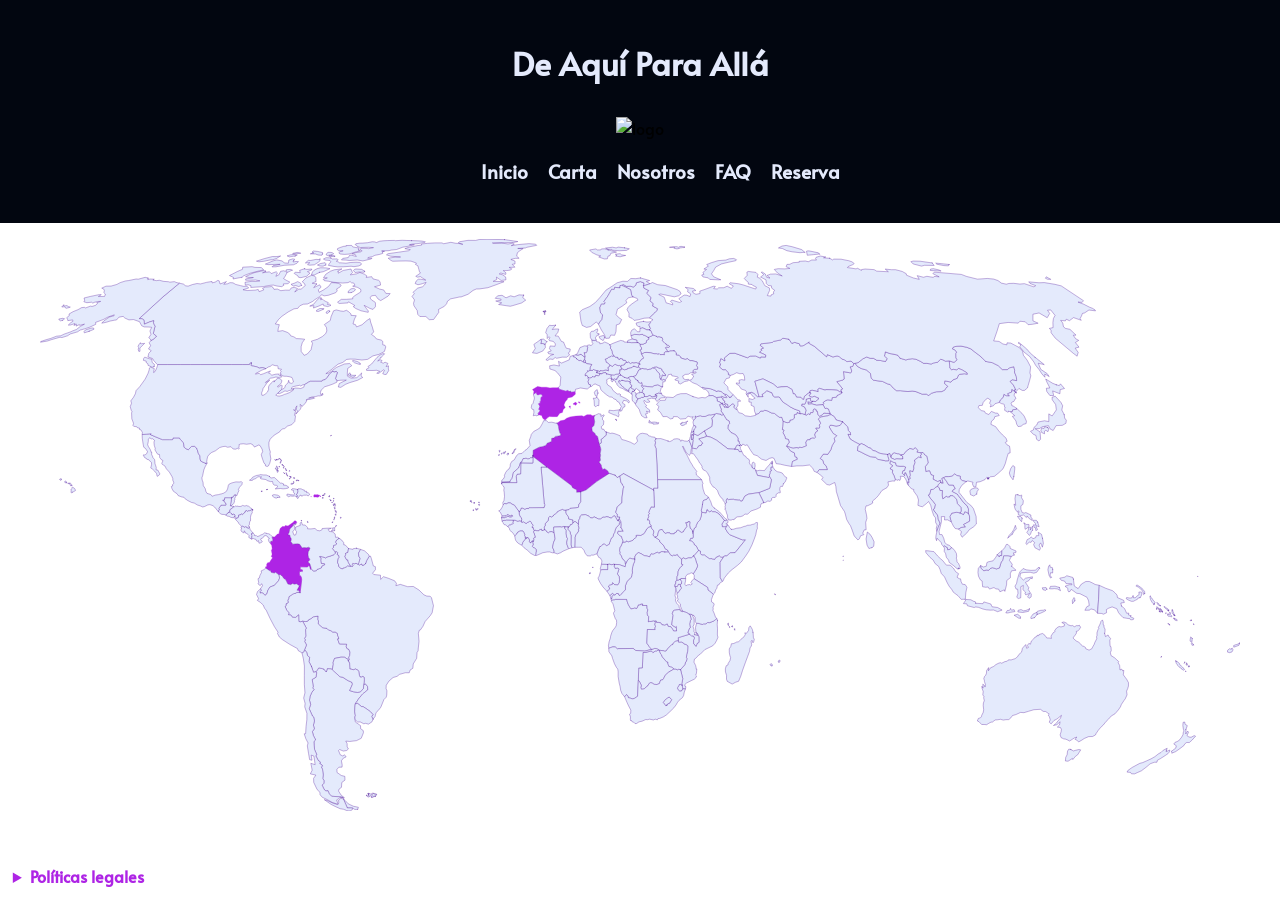
==== commit d64182c6: "Refactor menu items and pricing in carta.html; remove unused files and clean up project structure" ====
--- a/index.html
+++ b/index.html
@@ -33,9 +33,9 @@
             <ul>
               <li><a href="../index.html">Inicio</a></li>
               <li><a href="../contenido/carta.html">Carta</a></li>
-              <li><a href="sobre_nosotros.html">Nosotros </a></li>
-              <li><a href="preguntas_frecuentes.html">FAQ</a></li>
-              <li><a id="reservaNav" href="reserva.html"> Reserva </a></li>
+              <li><a href="../contenido/sobre_nosotros.html">Nosotros </a></li>
+              <li><a href="../contenido/preguntas_frecuentes.html">FAQ</a></li>
+              <li><a id="reservaNav" href="../contenido/reserva.html"> Reserva </a></li>
             </ul>
       </header>
 
--- a/css/style.css
+++ b/css/style.css
@@ -11,6 +11,9 @@
     font-family: "Alata", sans-serif;
     font-weight: 400;
     font-style: normal;
+    min-height: 100vh;
+    display: grid;
+    grid-template-rows: auto 1fr auto; /* header - contenido - footer */
   }
   
   header {
@@ -57,6 +60,11 @@
  /*   fin logo */ 
 
 /* Mapa */
+
+.mapa {
+  
+   
+}
 
 .st0 {
     fill: #e4eafc;
@@ -212,7 +220,7 @@
 
 footer {
     color: #ae24e5;
-    margin:3%;
+    margin:1%;
     
 }
 
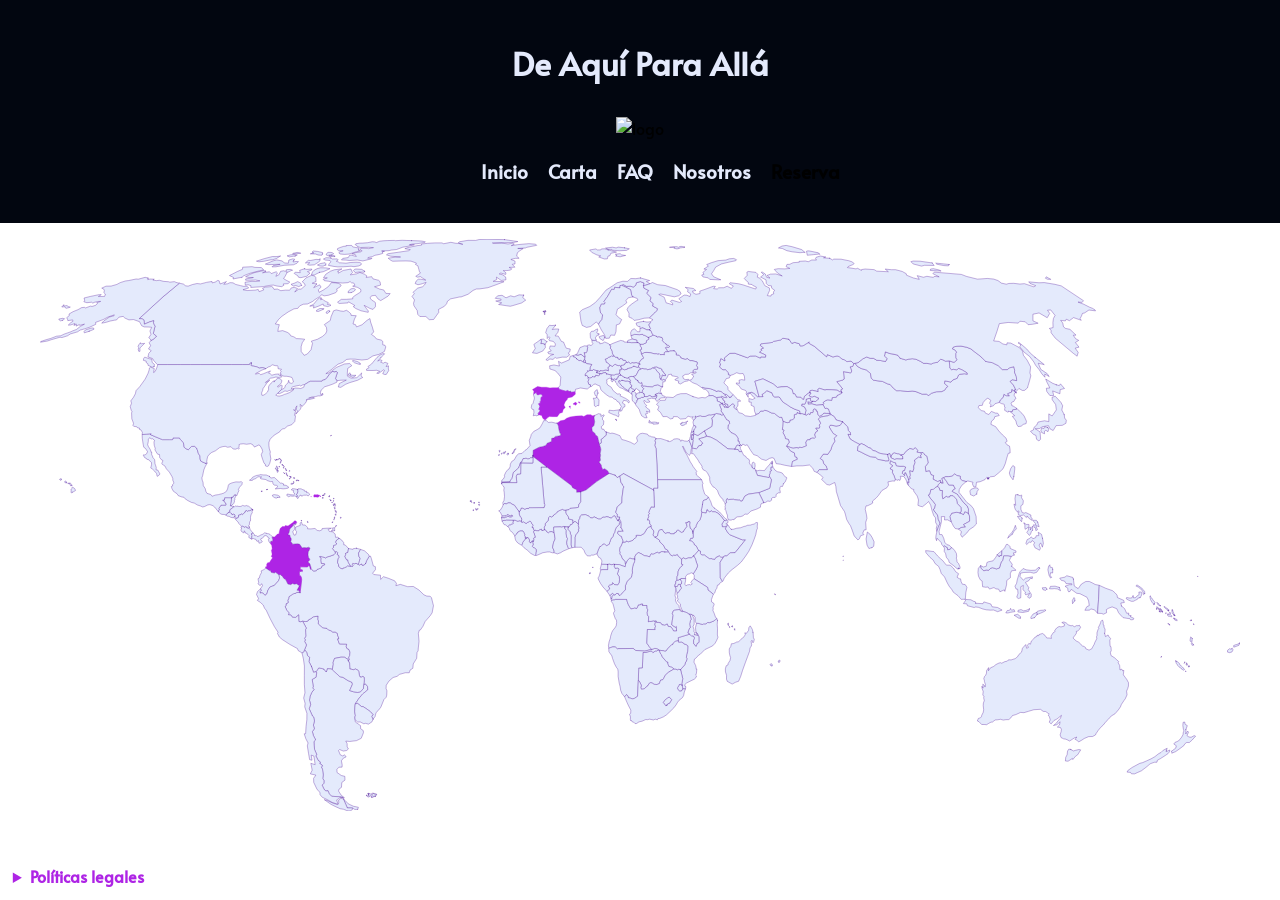
==== commit fc76e137: "Update navigation links in carta.html, preguntas_frecuentes.html, sobre_nosotros.html, and index.htm" ====
--- a/index.html
+++ b/index.html
@@ -30,12 +30,13 @@
             <img src="../img/logo.png" alt="logo" />
             </div>
         
-            <ul>
+            <ul class="nav">
               <li><a href="../index.html">Inicio</a></li>
               <li><a href="../contenido/carta.html">Carta</a></li>
+              <li><a href="../contenido/preguntas_frecuentes.html">FAQ</a></li>
               <li><a href="../contenido/sobre_nosotros.html">Nosotros </a></li>
-              <li><a href="../contenido/preguntas_frecuentes.html">FAQ</a></li>
-              <li><a id="reservaNav" href="../contenido/reserva.html"> Reserva </a></li>
+              
+            Reserva </a></li>
             </ul>
       </header>
 
--- a/css/style.css
+++ b/css/style.css
@@ -1,5 +1,3 @@
-
-
 /* --text: #e4eafc;
 --background: #020610;
 --primary: #799cef;
@@ -7,107 +5,102 @@
 --accent: #ae24e5; */
 
 body {
-    margin: 0;
-    font-family: "Alata", sans-serif;
-    font-weight: 400;
-    font-style: normal;
-    min-height: 100vh;
-    display: grid;
-    grid-template-rows: auto 1fr auto; /* header - contenido - footer */
-  }
-  
-  header {
-      background-color: #020610;
-      padding: 20px;
-      
-  }
-  
-  h1 {
-    color: #e4eafc;
-  }
-  
-  ul {
-    display: flex;
-    justify-content: center;
-    gap: 20px;
-    align-items: center;
-    font-size: 1.2rem;
-    font-weight: bold;
-    list-style: none;
-  
-    }
-  
-  li a {
-    text-decoration: none;
-    color: #e4eafc;
-    transition: color 0.3s;
-  }
-  
-  li a:hover {
-    color: #ae24e5;
-  }
-  
-  /* fin de header */
-  
-  /* logo */
-  
-  .logoTitulo {
-    display: flex;
-    flex-direction: column;
-    align-items: center;
-    gap: 10px;
-  }
- /*   fin logo */ 
+  margin: 0;
+  font-family: "Alata", sans-serif;
+  font-weight: 400;
+  font-style: normal;
+  min-height: 100vh;
+  display: grid;
+  grid-template-rows: auto 1fr auto; /* header - contenido - footer */
+}
+
+header {
+  background-color: #020610;
+  padding: 20px;
+}
+
+h1 {
+  color: #e4eafc;
+}
+
+ul.nav {
+  display: flex;
+  justify-content: center;
+  gap: 20px;
+  align-items: center;
+  font-size: 1.2rem;
+  font-weight: bold;
+  list-style: none;
+}
+
+li a {
+  text-decoration: none;
+  color: #e4eafc;
+  transition: color 0.3s;
+}
+
+li a:hover {
+  color: #ae24e5;
+}
+
+/* fin de header */
+
+/* logo */
+
+.logoTitulo {
+  display: flex;
+  flex-direction: column;
+  align-items: center;
+  gap: 10px;
+}
+/*   fin logo */
 
 /* Mapa */
 
-.mapa {
-  
-   
-}
-
 .st0 {
-    fill: #e4eafc;
-    stroke: #4f1298;
-    stroke-width: 0.5;
-    stroke-linecap: round;
-    stroke-miterlimit: 5;
-}
-
-#PR, #CO, #DZ, #ES {
-    fill: #ae24e5;
-    stroke: #ae24e5;
-    box-shadow: 20px 10px 20px #ae24e5;
+  fill: #e4eafc;
+  stroke: #4f1298;
+  stroke-width: 0.5;
+  stroke-linecap: round;
+  stroke-miterlimit: 5;
+}
+
+#PR,
+#CO,
+#DZ,
+#ES {
+  fill: #ae24e5;
+  stroke: #ae24e5;
+  box-shadow: 20px 10px 20px #ae24e5;
 }
 
 #PR:hover {
-    fill: #ae24e5;
-    transform: translateY(-8px); /* Mueve hacia arriba al pasar el cursor */
+  fill: #ae24e5;
+  transform: translateY(-8px); /* Mueve hacia arriba al pasar el cursor */
 }
 
 #PR.stay {
-    transform: translateY(0); /* Mantiene la posición original */
+  transform: translateY(0); /* Mantiene la posición original */
 }
 
 #CO:hover {
-    fill: #ae24e5;
-    transform: translateY(-10px); /* Mueve hacia arriba al pasar el cursor */
-    transition: transform 0.3s; /* Suaviza la transición */
+  fill: #ae24e5;
+  transform: translateY(-10px); /* Mueve hacia arriba al pasar el cursor */
+  transition: transform 0.3s; /* Suaviza la transición */
 }
 
 #DZ:hover {
-    fill: #ae24e5;
-    transform: translateY(-10px); /* Mueve hacia arriba al pasar el cursor */
-    transition: transform 0.3s; /* Suaviza la transición */
+  fill: #ae24e5;
+  transform: translateY(-10px); /* Mueve hacia arriba al pasar el cursor */
+  transition: transform 0.3s; /* Suaviza la transición */
 }
 
 #ES:hover {
-    fill: #ae24e5;
-    transform: translateY(-10px); /* Mueve hacia arriba al pasar el cursor */
-    transition: transform 0.3s;
+  fill: #ae24e5;
+  transform: translateY(-10px); /* Mueve hacia arriba al pasar el cursor */
+  transition: transform 0.3s;
 }
 /* fin mapa */
-
 
 /* Carta  */
 
@@ -140,10 +133,6 @@
   color: #e4eafc;
 }
 
-p {
-  line-height: 1.5;
-  display: inline-block;
-}
 
 /* fin de carta */
 
@@ -216,17 +205,61 @@
   box-shadow: 0 0 0 3px rgba(42, 178, 250, 0.5);
 }
 
+/* Equipo */
+
+.foto-equipo {
+  width: 25vw;
+  height: auto;
+  border-radius: 30px;
+  transition: transform 0.2s ease-in-out;
+}
+
+.foto-equipo:hover {
+  transform: scale(1.1);
+}
+
+figure.fotos-nosotros {
+  display: flex;
+  justify-content: center;
+  gap: 20px;
+}
+
+.texto-nosotros {
+  text-align: center;
+  line-height: 1.5;
+}
+
+/* Fin Equipo */
+
+/* Preguntas frecuentes */
+
+ul.preguntas-frecuentes {
+  display: flex;
+  flex-direction: column;
+  text-align: left;
+  font-size: 1.2rem;
+  font-weight: bold;
+  list-style: none;
+}
+
+p.texto-pregunta {
+  font-weight: bold;
+}
+
+.primera {
+
+  color: #799cef;
+}
+
 /* footer */
 
 footer {
-    color: #ae24e5;
-    margin:1%;
-    
+  color: #ae24e5;
+  margin: 1%;
 }
 
 footer a:visited {
-    color: #799cef;
+  color: #799cef;
 }
 
 /* fin de footer */
-
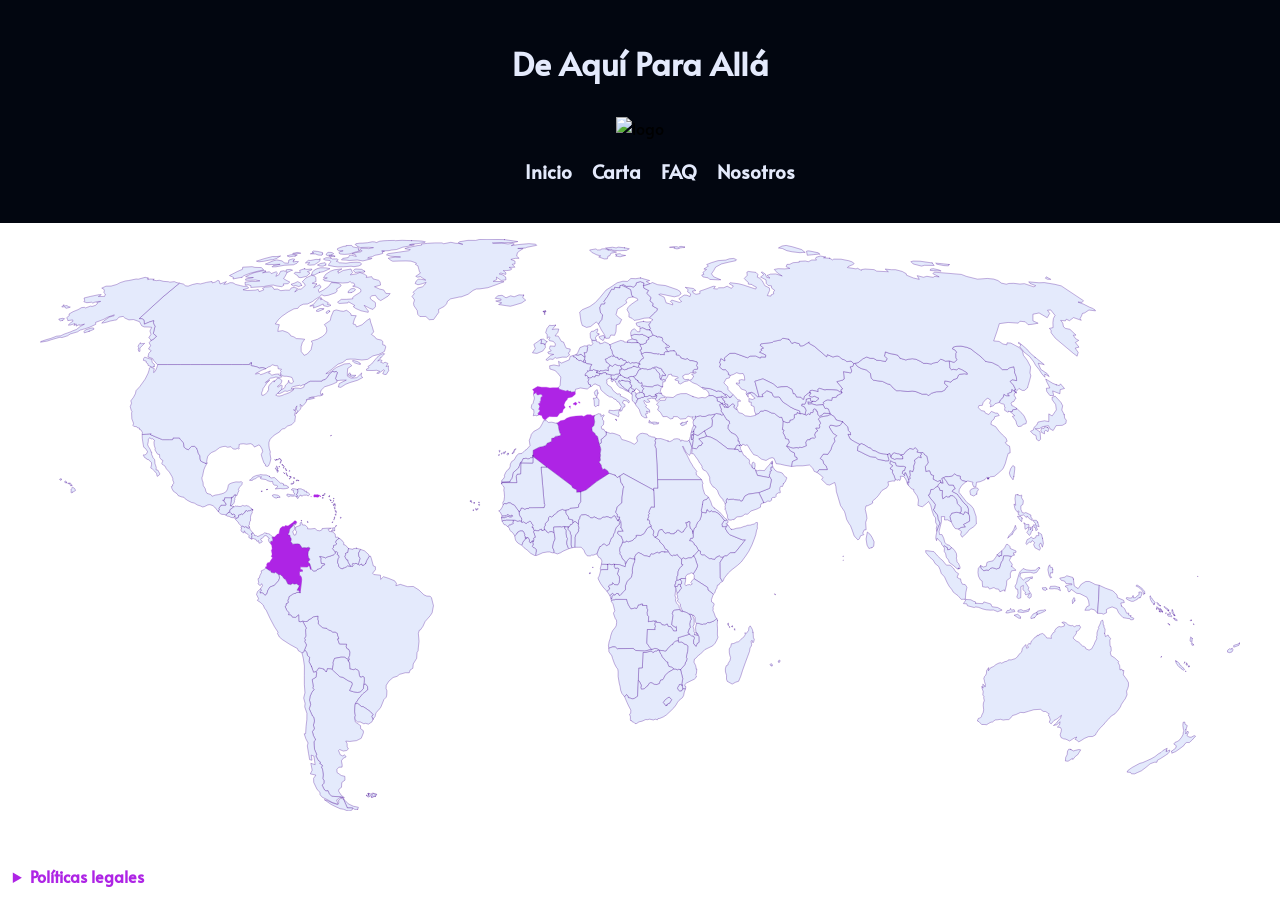
==== commit fd69b8c1: "Remove unused "Reserva" menu item from navigation in index.html" ====
--- a/index.html
+++ b/index.html
@@ -35,8 +35,6 @@
               <li><a href="../contenido/carta.html">Carta</a></li>
               <li><a href="../contenido/preguntas_frecuentes.html">FAQ</a></li>
               <li><a href="../contenido/sobre_nosotros.html">Nosotros </a></li>
-              
-            Reserva </a></li>
             </ul>
       </header>
 
